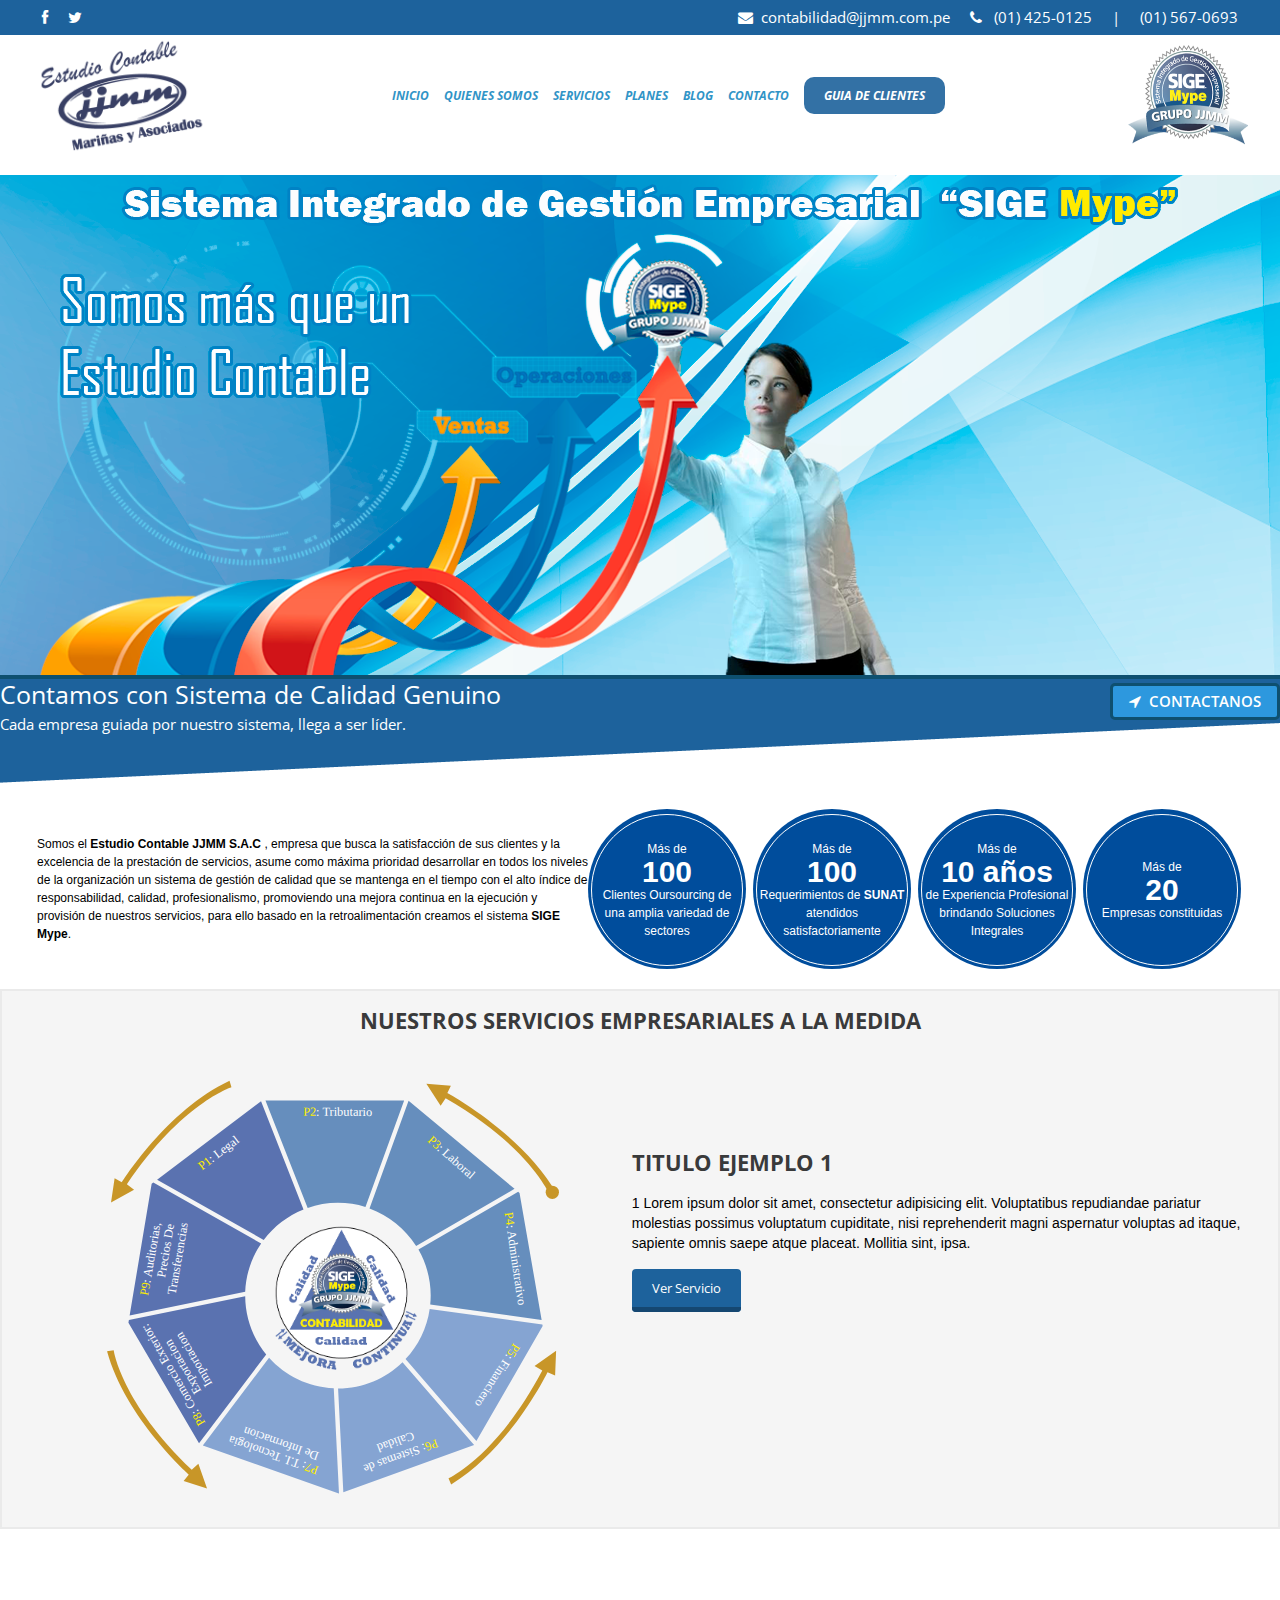
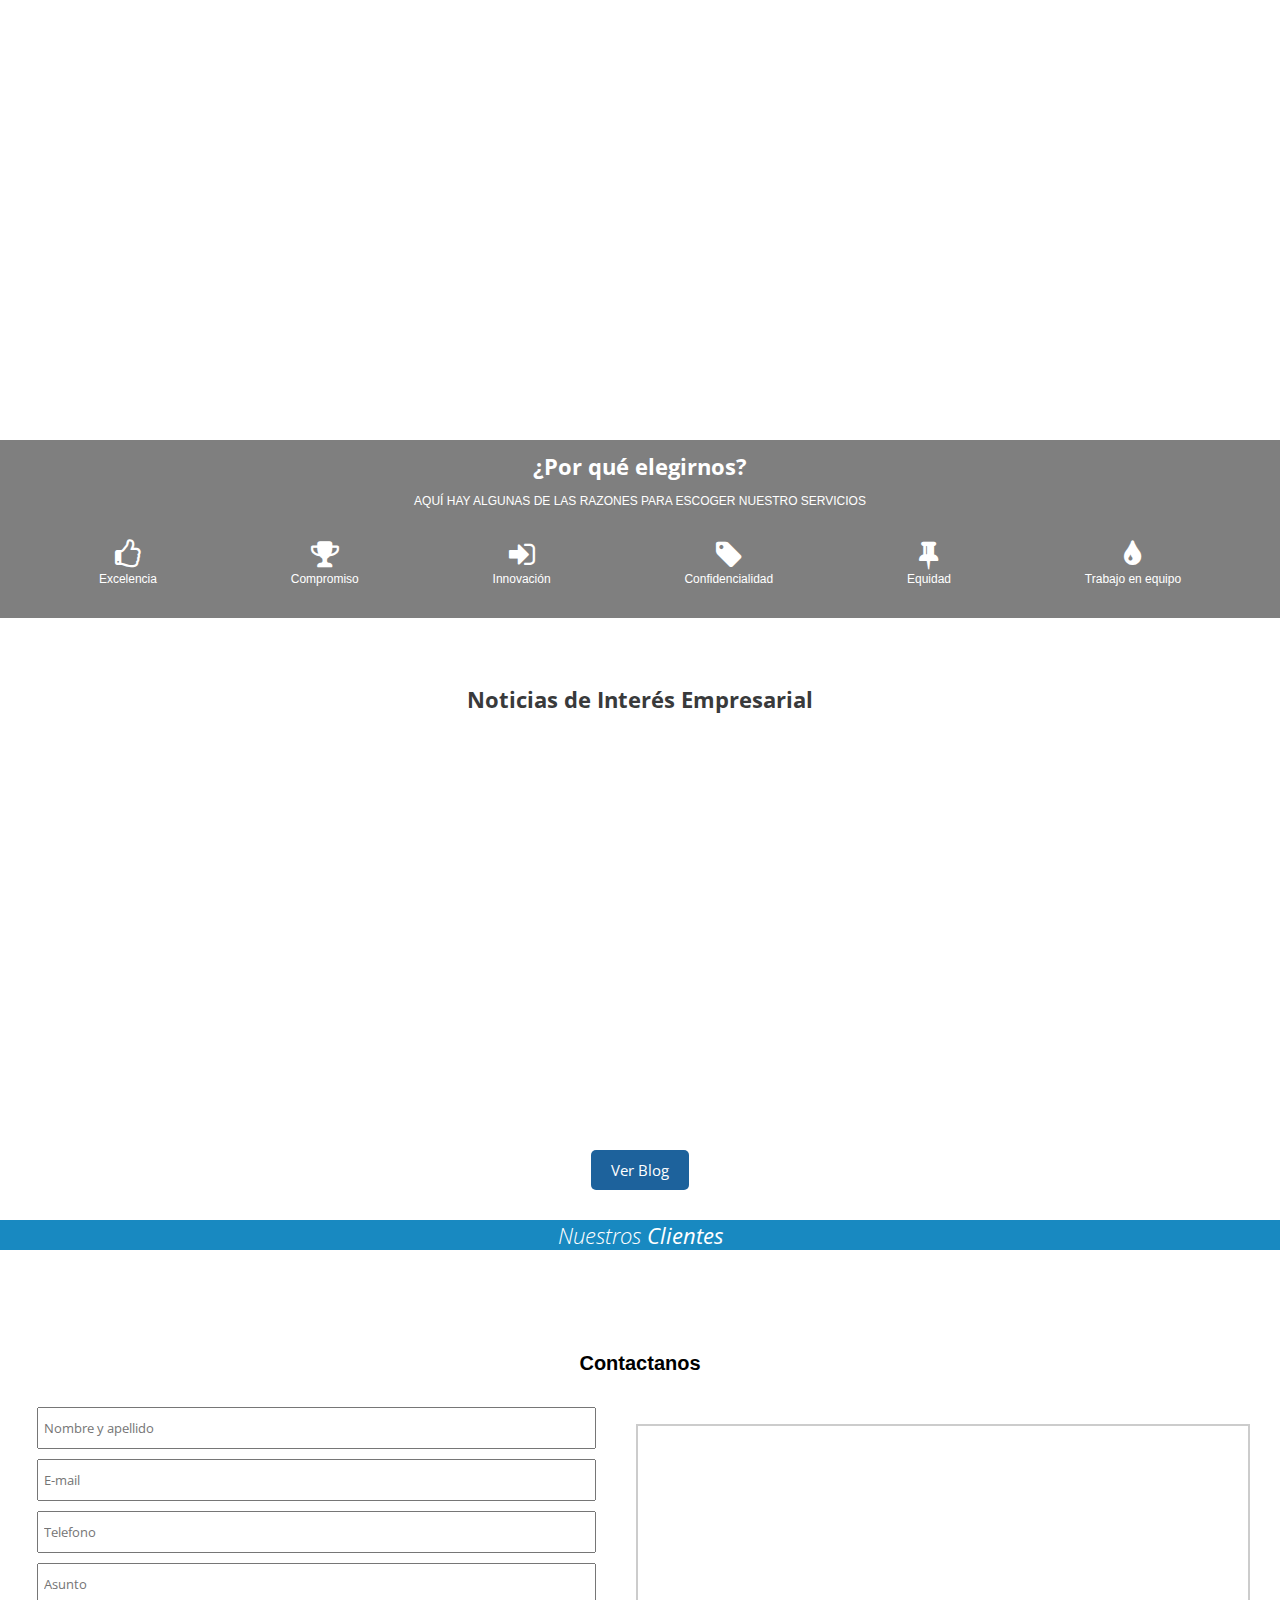
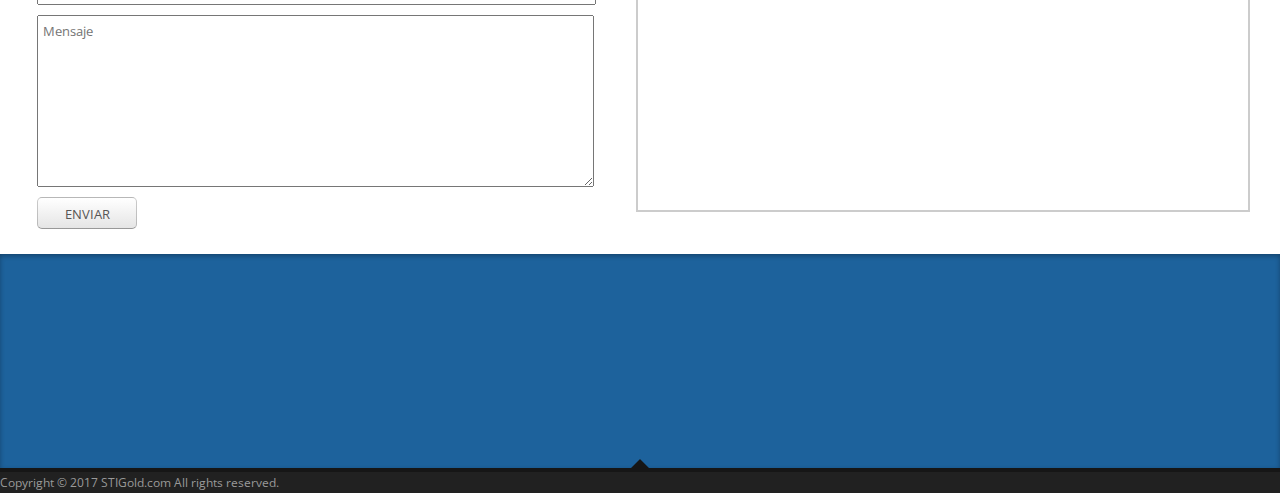
==== index.html @ 1eeeb916 "first commmisds" ====
<!doctype html>
<!--[if IE 7 ]>    <html lang="en-gb" class="isie ie7 oldie no-js"> <![endif]-->
<!--[if IE 8 ]>    <html lang="en-gb" class="isie ie8 oldie no-js"> <![endif]-->
<!--[if IE 9 ]>    <html lang="en-gb" class="isie ie9 no-js"> <![endif]-->
<!--[if (gt IE 9)|!(IE)]><!-->
<html lang="en-gb" class="no-js">
<!--<![endif]-->

<head>
    <title>JJMM | Estudio Contable | Especialistas en gestion empresarial</title>

    <meta charset="utf-8">
    <meta name="keywords" content="" />
    <meta name="description" content="" />

    <!-- Favicon -->
    <link rel="shortcut icon" href="images/favicon.png">

    <!-- this styles only adds some repairs on idevices  -->
    <meta name="viewport" content="width=device-width, initial-scale=1, maximum-scale=1">

    <!-- Google fonts - witch you want to use - (rest you can just remove) -->
    <link rel='stylesheet' href='http://fonts.googleapis.com/css?family=Open+Sans:400,800,700italic,700,600italic,600,400italic,300italic,300|Roboto:100,300,400,500,700&amp;subset=latin,latin-ext' type='text/css' />

    <!--[if lt IE 9]>
		<script src="http://html5shim.googlecode.com/svn/trunk/html5.js"></script>
	<![endif]-->


    <!-- ######### CSS STYLES ######### -->

    <link rel="stylesheet" href="css/reset.css" type="text/css" />
    <link rel="stylesheet" href="css/style.css" type="text/css" />

    <link rel="stylesheet" href="css/font-awesome/css/font-awesome.min.css">

    <!-- responsive devices styles -->
    <link rel="stylesheet" media="screen" href="css/responsive-leyouts.css" type="text/css" />


    <!-- style switcher -->
    <link rel="stylesheet" media="screen" href="js/style-switcher/color-switcher.css" />
    <!-- REVOLUTION SLIDER -->
    <link rel="stylesheet" type="text/css" href="js/revolutionslider/css/fullwidth.css" media="screen" />
    <link rel="stylesheet" type="text/css" href="js/revolutionslider/rs-plugin/css/settings.css" media="screen" />

    <!-- jquery jcarousel -->
    <link rel="stylesheet" type="text/css" href="js/jcarousel/skin.css" />
    <link rel="stylesheet" type="text/css" href="js/jcarousel/skin2.css" />

    <!-- faqs -->
    <link rel="stylesheet" href="js/accordion/accordion.css" type="text/css" media="all">

    <!-- tabs css -->
    <link rel="stylesheet" type="text/css" href="js/tabs/tabs.css" />

    <!-- testimonials -->
    <link rel="stylesheet" href="js/testimonials/fadeeffect.css" type="text/css" media="all">
    <!--LENIN ESTILOS-->
    <link rel="stylesheet" href="css/animate.css">
    <link rel="stylesheet" href="css/estilos_lenin.css">
    <link rel="stylesheet" href="css/owl.carousel.min.css">
    <link rel="stylesheet" href="css/owl.theme.default.min.css">
    <script src="https://code.jquery.com/jquery-1.11.3.min.js"></script>
    <script src="css/owl.carousel.min.js"></script>


    <!--END LENIN STYLES-->
</head>

<body id="body">
    <div class="site_wrapper">


        <!-- HEADER -->
        <header>
            <!-- Top header bar -->
            <!-- <div id="topHeader">

                <div class="wrapper">

                    <div class="top_contact_info">

                        <div class="container">
                            <ul class="tci_list_ico">
                                <li><a href="https://www.facebook.com/Grupo-Contable-JJMM-1375492852750200/"><i class="fa fa-facebook"></i></a></li>
                                <li><a href="#"><i class="fa fa-twitter"></i></a></li>
                            </ul>
                            <ul class="tci_list">
                                <li class="empty"><a href="mailto:contabilidad@jjmm.com.pe"><i class="fa fa-envelope"></i>&nbsp; contabilidad@jjmm.com.pe</a></li>
                                <li class="empty"><a><i class="fa fa-phone"></i> &nbsp; (01) 425-0125 &nbsp; &nbsp; | &nbsp; &nbsp; (01) 567-0693</a></li>
                            </ul>
                        </div>
                    </div>

                </div>
 
            </div>-->

            <div class="top entero wow fadeInDown" id="section1">
                <div class="medio">
                    <ul class="redes">
                        <li><a href="https://www.facebook.com/Grupo-Contable-JJMM-1375492852750200/"><i class="fa fa-facebook"></i></a></li>
                        <li><a href="#"><i class="fa fa-twitter"></i></a></li>
                    </ul>
                    <ul class="contacto">
                        <li class="empty"><a href="mailto:contabilidad@jjmm.com.pe"><i class="fa fa-envelope"></i>&nbsp; contabilidad@jjmm.com.pe</a></li>
                        <li class="empty"><a><i class="fa fa-phone"></i> &nbsp; (01) 425-0125 &nbsp; &nbsp; | &nbsp; &nbsp; (01) 567-0693</a></li>
                    </ul>
                </div>
            </div>
            <!-- Top header bar -->
            <div id="trueHeader " class="entero contenedor_top   " data-wow-delay=".4s">

                <div class="wrapper medio contenedor_menu">
                    <!--MENU LENIN-->
                    <a class="logo_contenedor" href="/">
                        <img class="logo" src="images/logo-lenin.png" alt="">
                    </a>
                    <span class="contenedor_medio" id="nav">
                        <ul class="menu">
                            <li><a href="#section1">INICIO</a></li>
                            <li><a href="#section2">QUIENES SOMOS</a></li>
                            <li><a href="#section3">SERVICIOS</a></li>
                            <li><a href="#section4">PLANES</a></li>
                            <li><a href="#section5">BLOG</a></li>
                            <li><a href="#section6">CONTACTO</a></li>
                            <li><a class="clientes" href="guia_clientes.html">GUIA DE  CLIENTES</a></li>
                        </ul>
                       
                    </span>
                    <img class="sello" src="images/logo-grupo-lenin.png" alt="">
                    <img id="btn-menu" class="icono_menu" src="images/logo-menu.png" alt="">
                </div>
            </div>
        </header>
        <!-- end header -->


        <div id="menu">
            <ul>
            </ul>
        </div>





        <!-- Slider
======================================= -->
        <div class="container_full wow bounceIn" data-wow-delay=".6s">

            <div class="fullwidthbanner-container">

                <div class="fullwidthbanner">

                    <ul>
                        <!-- SLIDE 1 -->

                        <li data-transition="slideleft" data-slotamount="9" data-thumb="http://placehold.it/1920x500">

                            <img src="images/portada2.png" alt="" />

                            <div class="caption lfl" data-x="698" data-y="0" data-speed="1800" data-start="800" data-easing="easeOutExpo"><img src="images/sliders/revolution/transparent-graph.png" alt="" /></div>

                            <div class="caption randomrotate" data-x="725" data-y="0" data-speed="2500" data-start="1600" data-easing="easeOutExpo"><img src="images/grafico-3.png" alt="Image 4"></div>




                            <div class="caption lft big_white" data-x="0" data-y="62" data-speed="900" data-start="1000" data-easing="easeOutExpo"> </div>

                            <div class="caption lft big_orange" data-x="4" data-y="140" data-speed="900" data-start="1700" data-easing="easeOutExpo"> </div>




                        </li>

                        <!-- SLIDE 2 -->

                        <li data-transition="fade" data-slotamount="9">

                            <img src="images/fondoweb/portada1.png" alt="" />

                            <div class="caption randomrotate" data-x="290" data-y="180" data-speed="900" data-start="50" data-easing="easeOutExpo"><img src="images/fondoweb/sige.png" alt="Image 4"></div>


                            <!--<div> 
                        <div STYLE="position:absolute; top:160px; left:240px; visibility:visible z-index:1"> 
                            <img height="154" src="images/fondoweb/sello.png" width="172"> 
                    </div> 
                        </div>-->

                            <div class="caption lfr" data-x="500" data-y="60" data-speed="500" data-start="1000" data-easing="easeOutExpo"><img src="images/fondoweb/1.png" alt="" /></div>
                            <div class="caption lfr" data-x="500" data-y="150" data-speed="1000" data-start="1500" data-easing="easeOutExpo"><img src="images/fondoweb/2.png" alt="" /></div>
                            <div class="caption lfr" data-x="500" data-y="250" data-speed="1500" data-start="2000" data-easing="easeOutExpo"><img src="images/fondoweb/3.png" alt="" /></div>
                            <div class="caption lfr" data-x="500" data-y="350" data-speed="2000" data-start="2500" data-easing="easeOutExpo"><img src="images/fondoweb/4.png" alt="" /></div>

                        </li>

                        <!-- SLIDE 3 -->
                        <li data-transition="papercut" data-slotamount="9" data-thumb="http://placehold.it/1920x500">

                            <img src="images/portada3.png" alt="" />

                            <!-- <div class="caption lfl" data-x="698" data-y="0" data-speed="1800" data-start="800" data-easing="easeOutExpo"><img src="images/sliders/revolution/transparent-graph.png" alt="" /></div>
                    
                    <div class="caption lfr" data-x="670" data-y="0" data-speed="900" data-start="900" data-easing="easeOutExpo"><img src="http://placehold.it/550x500" alt="" /></div>
                    
                    <div class="caption lft big_white"  data-x="0" data-y="62" data-speed="900" data-start="1000" data-easing="easeOutExpo">Dedicated servers</div>
                    
                    <div class="caption lft big_orange"  data-x="4" data-y="140" data-speed="900" data-start="1700" data-easing="easeOutExpo">Simply dummy text for printing typesetting</div>
                    
                    <div class="caption lfb small_text"  data-x="0" data-y="195" data-speed="900" data-start="2100" data-easing="easeOutExpo"><i class="fa fa-check fa-lg"></i> Unlimited Bandwidth with Massive Storage</div>
                    
                    <div class="caption lfb small_text"  data-x="0" data-y="230" data-speed="900" data-start="2200" data-easing="easeOutExpo"><i class="fa fa-check fa-lg"></i> Unlimited Databases and Email Addresses</div>
                    
                    <div class="caption lfb small_text"  data-x="0" data-y="270" data-speed="900" data-start="2300" data-easing="easeOutExpo"><i class="fa fa-check fa-lg"></i> 99.99% Uptime Guarantee &amp; 24/7 Live Support</div>
                      
                    <div class="caption lfb small_text"  data-x="0" data-y="310" data-speed="900" data-start="2400" data-easing="easeOutExpo"><i class="fa fa-check fa-lg"></i> Apps Including WordPress, Drupal and Joomla</div>
                    
                    <div class="caption lfb small_text"  data-x="0" data-y="350" data-speed="900" data-start="2500" data-easing="easeOutExpo"><i class="fa fa-check fa-lg"></i> Easy to use Website Builder &amp; one-click Setup</div> 
                    
                    <div class="caption sfb" data-x="0" data-y="400" data-speed="900" data-start="3400" data-easing="easeOutExpo"><a href="#" class="slider_button1"><i class="fa fa-arrow-right"></i> view details</a></div>
                    
                    <div class="caption sfb" data-x="167" data-y="400" data-speed="900" data-start="4000" data-easing="easeOutExpo"><a href="#" class="slider_button2"><i class="fa fa-hand-o-right"></i> sign up now!</a></div>
                    
                    <div class="caption sfb" data-x="450" data-y="220" data-speed="900" data-start="3800" data-easing="easeOutExpo">
                        <div class="round1">get free<br /><i>Domain</i> with<br />Annual<br />Plan</div>
                    </div>
                    
                    <div class="caption sfb" data-x="505" data-y="285" data-speed="900" data-start="4000" data-easing="easeOutExpo">
                        <div class="price">from only<br /><i>$180</i><br />/m</div>
                    </div>
                   
                   <div class="caption lfb" data-x="650" data-y="280" data-speed="900" data-start="3000" data-easing="easeOutExpo"><img src="images/sliders/revolution/arrow.png" alt="" /></div>-->

                        </li>


                        <!-- SLIDE 4 -->
                        <li data-transition="slidedown" data-slotamount="9" data-thumb="http://placehold.it/1920x500">

                            <img src="images/portada4.png" alt="" />

                            <!-- <div class="caption lfl" data-x="698" data-y="0" data-speed="1800" data-start="800" data-easing="easeOutExpo"><img src="images/sliders/revolution/transparent-graph.png" alt="" /></div>
                    
                    <div class="caption lfr" data-x="670" data-y="0" data-speed="900" data-start="900" data-easing="easeOutExpo"><img src="http://placehold.it/550x500" alt="" /></div>
                    
                    <div class="caption lft big_white"  data-x="0" data-y="62" data-speed="900" data-start="1000" data-easing="easeOutExpo">Cloud computing</div>
                    
                    <div class="caption lft big_orange"  data-x="4" data-y="140" data-speed="900" data-start="1700" data-easing="easeOutExpo">Simply dummy text for printing typesetting</div>
                    
                    <div class="caption lfb small_text"  data-x="0" data-y="195" data-speed="900" data-start="2100" data-easing="easeOutExpo"><i class="fa fa-check fa-lg"></i> Unlimited Bandwidth with Massive Storage</div>
                    
                    <div class="caption lfb small_text"  data-x="0" data-y="230" data-speed="900" data-start="2200" data-easing="easeOutExpo"><i class="fa fa-check fa-lg"></i> Unlimited Databases and Email Addresses</div>
                    
                    <div class="caption lfb small_text"  data-x="0" data-y="270" data-speed="900" data-start="2300" data-easing="easeOutExpo"><i class="fa fa-check fa-lg"></i> 99.99% Uptime Guarantee &amp; 24/7 Live Support</div>
                      
                    <div class="caption lfb small_text"  data-x="0" data-y="310" data-speed="900" data-start="2400" data-easing="easeOutExpo"><i class="fa fa-check fa-lg"></i> Apps Including WordPress, Drupal and Joomla</div>
                    
                    <div class="caption lfb small_text"  data-x="0" data-y="350" data-speed="900" data-start="2500" data-easing="easeOutExpo"><i class="fa fa-check fa-lg"></i> Easy to use Website Builder &amp; one-click Setup</div> 
                    
                    <div class="caption sfb" data-x="0" data-y="400" data-speed="900" data-start="3400" data-easing="easeOutExpo"><a href="#" class="slider_button1"><i class="fa fa-arrow-right"></i> view details</a></div>
                    
                    <div class="caption sfb" data-x="167" data-y="400" data-speed="900" data-start="4000" data-easing="easeOutExpo"><a href="#" class="slider_button2"><i class="fa fa-hand-o-right"></i> sign up now!</a></div>
                    
                    <div class="caption sfb" data-x="450" data-y="220" data-speed="900" data-start="3800" data-easing="easeOutExpo">
                        <div class="round1">get free<br /><i>Domain</i> with<br />Annual<br />Plan</div>
                    </div>
                    
                    <div class="caption sfb" data-x="505" data-y="285" data-speed="900" data-start="4000" data-easing="easeOutExpo">
                        <div class="price">from only<br /><i>$270</i><br />/m</div>
                    </div>
                   
                   <div class="caption lfb" data-x="650" data-y="280" data-speed="900" data-start="3000" data-easing="easeOutExpo"><img src="images/sliders/revolution/arrow.png" alt="" /></div>-->

                        </li>


                    </ul>

                </div>

            </div>

        </div>
        <!-- end slider -->

        <div class="clearfix"></div>

        <div class="joosa punch_text01 wow fadeInLeft" id="section2">
            <div class="container">

                <b>Contamos con Sistema de Calidad Genuino
        <em>Cada empresa guiada por nuestro sistema, llega a ser líder.</em></b>

                <a href="#section6" class="pur_link boton_eliminar"><i class="fa fa-location-arrow"></i>&nbsp; Contactanos</a>

            </div>
        </div>
        <!-- end punch text section -->

        <div class="carve_graph_02"></div>

        <div class="clearfix mar_top3"></div>


        <div class="circulares entero">
            <div class="medio">
                <p class="info_empresa wow fadeInRight" data-wow-delay="1s">Somos el <strong>Estudio Contable JJMM S.A.C </strong> , empresa que busca la satisfacción de sus clientes y la excelencia de la prestación de servicios, asume como máxima prioridad desarrollar en todos los niveles de la organización un sistema de gestión de calidad que se mantenga en el tiempo con el alto índice de responsabilidad, calidad, profesionalismo, promoviendo una mejora continua en la ejecución y provisión de nuestros servicios, para ello basado en la retroalimentación creamos el sistema <strong>SIGE Mype</strong>.</p>
                <span class="contenedor_circulos">
                    <span class="cicle1 circle wow fadeInUp"  data-wow-delay=".2s">
                        <span class="info_circle">
                            <p>Más de</p>
                        <p class="negrita">100</p>
                        <p> Clientes Oursourcing de una amplia variedad de sectores</p>
                        </span>
                </span>
                <span class="cicle2 circle wow fadeInUp" data-wow-delay=".4s">
                       <span class="info_circle">
                            <p>Más de</p>
                            <p class="negrita">100</p>
                            <p> Requerimientos de <strong>SUNAT</strong> atendidos satisfactoriamente</p>
                        </span>
                </span>
                <span class="cicle3 circle wow fadeInUp" data-wow-delay=".6s">
                       <span class="info_circle">
                            <p>Más de</p>
                            <p class="negrita">10 años</p>
                            <p> de Experiencia Profesional brindando Soluciones Integrales</p>
                        </span>
                </span>
                <span class="cicle4 circle wow fadeInUp" data-wow-delay=".8s">
                       <span class="info_circle">
                        <p>Más de</p>
                        <p class="negrita">20</p>
                        <p>Empresas constituidas</p>
                        </span>
                </span>
                </span>
               
            </div>
        </div>

        <div class="clearfix mar_top1"></div>

        <!--START SERVICIOS LENIN-->
        <div class="servicios entero" id="section3">
            <div class="medio">
                <h3 class="titulo">NUESTROS SERVICIOS EMPRESARIALES A LA MEDIDA</h3>
                <div class="servicios_contenedor">
                    <?xml version="1.0" encoding="utf-8"?>                    
                    <svg version="1.1" id="Capa_1" xmlns="http://www.w3.org/2000/svg" xmlns:xlink="http://www.w3.org/1999/xlink" x="0px" y="0px" viewBox="0 0 500 497" style="enable-background:new 0 0 500 497;" xml:space="preserve">
    <path class="st0 pedazo" d="M219.2,171.9L173.1,54.4L60.3,139.7L176,205C187,190.4,201.9,178.8,219.2,171.9z"/>
    <path class="st2 pedazo" d="M256.5,164.8c10.4,0,20.5,1.6,29.9,4.5l42-115.7H177.9l45.8,116.7C233.9,166.7,245,164.8,256.5,164.8z"/>
    <path class="st2 pedazo " d="M448.2,149.6l-115-95.5l-42.4,116.7c21,7.6,38.8,22.1,50.6,40.7L448.2,149.6z"/>
    <path class="st2 pedazo" d="M477.6,291.9l-24-137.9l-1.5-1.2l-108.2,62.7c8.4,14.7,13.3,31.8,13.3,49.9c0,3.3-0.2,6.6-0.5,9.8L477.6,291.9z"/> 
    <path class="st3 pedazo " d="M356.1,279.9c-3,20.9-12.4,39.7-26.2,54.4l76.9,89l71.9-124.8l-0.3-1.7L356.1,279.9z"/>
    <path class="st3 pedazo pieza9 " d="M404.3,427.6l-77.7-89.9c-18.1,17.6-42.7,28.4-69.9,28.5l5.7,112.5L404.3,427.6z"/>
    <path class="st3 pedazo " id="peda_prueba" d="M252,366c-27.8-1.2-52.7-13.7-70.2-33.1l-71.9,95.1l147.6,52.3l0.2-0.1L252,366z"/>
    <path class="st0 pedazo" d="M178.7,329.3c-14.1-17.2-22.6-39.1-22.8-63.1L29.7,292l-0.5,2.9l76.6,130.8L178.7,329.3z"/>
    <path class="st0 pedazo pieza9 " d="M155.9,261.3c0.8-19.4,7-37.4,17.3-52.5L56.2,142.8l-1.8,1.3L30.5,287L155.9,261.3z"/>

<text transform="matrix(0.7519 0.6593 -0.6593 0.7519 353.061 97.9921)"><tspan x="0" y="0" class="st14 st16 st17">P3</tspan><tspan x="14" y="0" class="st12 st16 st17">: Laboral</tspan></text>
<text transform="matrix(0.1458 0.9893 -0.9893 0.1458 437.1884 175.4316)"><tspan x="0" y="0" class="st14 st16 st17">P4</tspan><tspan x="14" y="0" class="st12 st16 st17">: Administrativo</tspan></text>
<text transform="matrix(-0.5393 0.8421 -0.8421 -0.5393 447.1813 316.5712)"><tspan x="0" y="0" class="st14 st16 st18">P5</tspan><tspan x="14" y="0" class="st12 st16 st18">: Financiero</tspan></text>
<g>
	<text transform="matrix(-0.9406 0.3394 -0.3394 -0.9406 363.2977 421.0054)"><tspan x="0" y="0" class="st14 st16 st17">P6</tspan><tspan x="14" y="0" class="st12 st16 st17">: Sistemas de</tspan></text>
</g>
<g>
	<text transform="matrix(-0.9406 0.3394 -0.3394 -0.9406 337.3629 413.0054)" class="st12 st16 st17">Calidad</text>
</g>
<text transform="matrix(-0.9436 -0.3312 0.3312 -0.9436 235.9442 451.2922)"><tspan x="0" y="0" class="st14 st16 st17">P7</tspan><tspan x="14" y="0" class="st12 st16 st17">: T.I. Tecnologia</tspan></text>
<text transform="matrix(-0.9436 -0.3312 0.3312 -0.9436 236.6249 435.9589)" class="st12 st16 st17">De Informacion </text>
<text transform="matrix(1 2.360000e-03 -2.360000e-03 1 218.829 70.2689)"><tspan x="0" y="0" class="st14 st16 st19">P2</tspan><tspan x="14" y="0" class="st12 st16 st19">: Tributario</tspan></text>
<text transform="matrix(0.7957 -0.6058 0.6058 0.7957 109.0176 129.8033)"><tspan x="0" y="0" class="st14 st16 st18">P1</tspan><tspan x="14" y="0" class="st12 st16 st18">: Legal</tspan></text>
<text transform="matrix(-0.5037 -0.8639 0.8639 -0.5037 112.9436 403.3852)"><tspan x="0" y="0" class="st14 st16 st17">P8</tspan><tspan x="14" y="0" class="st12 st16 st17">: Comercio Exterior: </tspan></text>
<text transform="matrix(-0.5037 -0.8639 0.8639 -0.5037 108.4275 369.0824)" class="st12 st16 st17">Exportacion </text>
<text transform="matrix(-0.5037 -0.8639 0.8639 -0.5037 120.4275 361.0823)" class="st12 st16 st17">Importacion </text>
<text transform="matrix(0.1701 -0.9854 0.9854 0.1701 50.5287 265.9597)"><tspan x="0" y="0" class="st14 st16 st17">P9</tspan><tspan x="14" y="0" class="st12 st16 st17">: Auditorias,  </tspan></text>
<text transform="matrix(0.1701 -0.9854 0.9854 0.1701 80.3798 264.6422)" class="st12 st16 st17">Transferencias  </text>
<text transform="matrix(0.1701 -0.9854 0.9854 0.1701 68.8798 246.2263)" class="st12 st16 st17">Precios De  </text>
<g>
	<path class="st15" d="M141,39.3c0,0-54.3,17.5-113.5,105.4l7.8,6l-25,13.8l3.9-26.4l7.8,4.4c0,0,48.7-78.2,116.9-110.2L141,39.3z"
		/>
	<path class="st15" d="M13.2,324.8c0,0,8.1,56.5,84.7,129.7l7.2-6.7l9.4,27l-25.4-8.3l5.7-6.9c0,0-68.9-61.2-88.8-133.8L13.2,324.8z
		"/>
	<path class="st15" d="M376.5,463.6c0,0,52.2-23.2,101.8-116.8l-8.4-5.1l23.4-16.3l-1.1,26.7l-8.2-3.6c0,0-40.2,82.9-104.6,121.9
		L376.5,463.6z"/>
	<g>
		<path class="st15" d="M486.7,156.9c0,0-21.4-52.9-113.3-105.6l-5.4,8.2l-15.5-23.9l26.6,2l-3.8,8.1c0,0,82.5,44.6,119.2,110.3
			L486.7,156.9z"/>
		<circle class="st15" cx="489.2" cy="153.3" r="7.2"/>
	</g>
</g>  

</svg>
                    <img class="circulo_triangulo" src="images/circulo_triangulo.png" alt="">

                    <div class="texto_servicio">
                        <div class="texto mostrar">
                            <h3>TITULO EJEMPLO 1</h3>
                            <p>1 Lorem ipsum dolor sit amet, consectetur adipisicing elit. Voluptatibus repudiandae pariatur molestias possimus voluptatum cupiditate, nisi reprehenderit magni aspernatur voluptas ad itaque, sapiente omnis saepe atque placeat. Mollitia sint, ipsa.</p>
                            <a class="pru"  href="servicios.html">Ver Servicio</a>
                        </div>
                        <div class="texto">
                            <h3>TITULO EJEMPLO 2</h3>
                            <p>2 Lorem ipsum dolor sit amet, consectetur adipisicing elit. Recusandae nam, reiciendis. Rem quasi, necessitatibus ab dolorem vitae tempore aspernatur libero. Eum ullam qui illo! Dolore quia modi odit, quo repellat.</p>
                            <a class="pru"  href="servicios.html">Ver Servicio</a>
                        </div>
                        <div class="texto">
                            <h3>TITULO EJEMPLO 3</h3>
                            <p>3 lorem</p>
                            <a class="pru"  href="servicios.html">Ver Servicio</a>
                        </div>
                        <div class="texto">
                            <h3>TITULO EJEMPLO 4</h3>
                            <p>2 Lorem ipsum dolor sit amet, consectetur adipisicing elit. Recusandae nam, reiciendis. Rem quasi, necessitatibus ab dolorem vitae tempore aspernatur libero. Eum ullam qui illo! Dolore quia modi odit, quo repellat. Lorem ipsum dolor sit amet, consectetur adipisicing elit. Recusandae nam, reiciendis. Rem quasi, necessitatibus ab dolorem vitae tempore aspernatur libero. Eum ullam qui illo! Dolore quia modi odit, quo repellat. Lorem ipsum dolor sit amet, consectetur a</p>
                            <a class="pru"  href="servicios.html">Ver Servicio</a>
                        </div>
                        <div class="texto">
                            <h3>TITULO EJEMPLO 5</h3>
                            <p>2 Lorem ipsum dolor sit amet, consectetur adipisicing elit. Recusandae nam, reiciendis. Rem quasi, necessitatibus ab dolorem vitae tempore aspernatur libero. Eum ullam qui illo! Dolore quia modi odit, quo repellat.</p>
                            <a class="pru"  href="servicios.html">Ver Servicio</a>
                        </div>
                        <div class="texto">
                            <h3>TITULO EJEMPLO 6</h3>
                            <p>2 Lorem ipsum dolor sit amet, consectetur adipisicing elit. Recusandae nam, reiciendis. Rem quasi, necessitatibus ab dolorem vitae tempore aspernatur libero. Eum ullam qui illo! Dolore quia modi odit, quo repellat.</p>
                            <a class="pru"  href="servicios.html">Ver Servicio</a>
                        </div>
                        <div class="texto">
                            <h3>TITULO EJEMPLO 7</h3>
                            <p>2 Lorem ipsum dolor sit amet, consectetur adipisicing elit. Recusandae nam, reiciendis. Rem quasi, necessitatibus ab dolorem vitae tempore aspernatur libero. Eum ullam qui illo! Dolore quia modi odit, quo repellat.</p>
                            <a class="pru" href="servicios.html">Ver Servicio</a>
                        </div>
                        <div class="texto">
                            <h3>TITULO EJEMPLO 8</h3>
                            <p>2 Lorem ipsum dolor sit amet, consectetur adipisicing elit. Recusandae nam, reiciendis. Rem quasi, necessitatibus ab dolorem vitae tempore aspernatur libero. Eum ullam qui illo! Dolore quia modi odit, quo repellat.</p>
                            <a class="pru"  href="servicios.html">Ver Servicio</a>
                        </div>
                        <div class="texto">
                            <h3>TITULO EJEMPLO 9</h3>
                            <p>2 Lorem ipsum dolor sit amet, consectetur adipisicing elit. Recusandae nam, reiciendis. Rem quasi, necessitatibus ab dolorem vitae tempore aspernatur libero. Eum ullam qui illo! Dolore quia modi odit, quo repellat.</p>
                            <a class="pru"  href="servicios.html">Ver Servicio</a>
                        </div>
                    </div>
                </div>
            </div>
        </div>
        <!--END SERVICIOS LENIN-->
        <div class="clearfix"></div>
        <div class="mar_top5"></div>

        <div class="precios entero" id="section4">
            <div class="medio">
                <h3 class="titulo wow fadeInUp">Nuestros planes</h3>
                <div class="precios_contenedor">
                    <div class="columna1 columna_tabla wow fadeInUp" data-wow-delay=".2s">
                        <span>-- <strong>---</strong></span>
                        <span> Proceso de documentos</span>
                        <span> Automatización de documentos</span>
                        <span> Asesoría contable virtual</span>
                        <span> Asesoría contable en la oficina del cliente</span>
                        <span> Declaración mensual de PDT PLAME</span>
                        <span> Declaración mensual de IGV RENTA</span>
                        <span> Elaboración y presentación de libros contables compras, ventas y diario simplificado</span>
                    </div>
                    <div class="columna2 columna_tabla wow fadeInUp" data-wow-delay=".4s">
                        <span>PLAN 1 <strong>S/500</strong></span>
                        <span><img src="images/check.png" alt=""></span>
                        <span><img src="images/check.png" alt=""></span>
                        <span><img src="images/check.png" alt=""></span>
                        <span><img src="images/check.png" alt=""></span>
                        <span><img src="images/check.png" alt=""></span>
                        <span><img src="images/check.png" alt=""></span>
                        <span class="penultimo_simbolo"><img src="images/check.png" alt=""></span>
                        <span><a href="">Solicitar</a></span>
                    </div>
                    <div class="columna3 columna_tabla wow fadeInUp" data-wow-delay=".6s">
                        <span>PLAN 2 <strong>S/1000</strong></span>
                        <span><img src="images/equis.png" alt=""></span>
                        <span><img src="images/equis.png" alt=""></span>
                        <span><img src="images/equis.png" alt=""></span>
                        <span><img src="images/equis.png" alt=""></span>
                        <span><img src="images/equis.png" alt=""></span>
                        <span><img src="images/equis.png" alt=""></span>
                        <span class="penultimo_simbolo"><img src="images/equis.png" alt=""></span>
                        <span><a href="">Solicitar</a></span>
                    </div>
                    <div class="columna4 columna_tabla wow fadeInUp" data-wow-delay=".8s">
                        <span>PLAN 3 <strong>S/1500</strong></span>
                        <span><img src="images/check.png" alt=""></span>
                        <span><img src="images/check.png" alt=""></span>
                        <span><img src="images/check.png" alt=""></span>
                        <span><img src="images/check.png" alt=""></span>
                        <span><img src="images/check.png" alt=""></span>
                        <span><img src="images/check.png" alt=""></span>
                        <span class="penultimo_simbolo"><img src="images/check.png" alt=""></span>
                        <span><a href="">Solicitar</a></span>
                    </div>
                    <div class="columna5 columna_tabla wow fadeInUp" data-wow-delay="1s">
                        <span>PLAN BUSINESS</span>
                        <span><img src="images/equis.png" alt=""></span>
                        <span><img src="images/equis.png" alt=""></span>
                        <span><img src="images/equis.png" alt=""></span>
                        <span><img src="images/equis.png" alt=""></span>
                        <span><img src="images/equis.png" alt=""></span>
                        <span><img src="images/equis.png" alt=""></span>
                        <span class="penultimo_simbolo"><img src="images/equis.png" alt=""></span>
                        <span><a href="">Solicitar</a></span>
                    </div>
                </div>
            </div>
        </div>

        <div class="clearfix"></div>

        <div class="elegirnos entero">
            <div class="medio">
                <h3 class="titulo">¿Por qué <strong>elegirnos?</strong></h3>
                <p>AQUÍ HAY ALGUNAS DE LAS RAZONES PARA ESCOGER NUESTRO SERVICIOS</p>
                <div class="grupo">
                    <span>
                    <i class="fa fa-thumbs-o-up"></i>
                    <p class="sub">Excelencia</p>
                </span>
                    <span>
                    <i class="fa fa-trophy"></i>
                    <p class="sub">Compromiso</p>
                </span>
                    <span>
                    <i class="fa fa-sign-in"></i>
                    <p class="sub">Innovación</p>
                </span>
                    <span>
                    <i class="fa fa-tag"></i>
                    <p class="sub">Confidencialidad</p>
                </span>
                    <span>
                    <i class="fa fa-thumb-tack"></i>
                    <p class="sub">Equidad</p>
                </span>
                    <span>
                    <i class="fa fa-tint"></i>
                    <p class="sub">Trabajo en equipo</p>
                </span>
                </div>
            </div>
        </div>

        <!--START BLOG LENIN-->
        <div class="blog entero" id="section5">
            <div class="medio">
                <h3 class="titulo"> Noticias de Interés Empresarial </h3>
                <div class="blog_container">
                    <a href="#" class="blog_item wow bounceIn" data-wow-delay=".0s">
                           <img src="images/servicios/auditoria.jpg" alt="">
                           <div class="blog_info">
                              <h2>Sube el igv al 35%</h2>
                               <span class="escrito">
                                   <i class="fa fa-user"></i>
                                   <p>Lenin Gonzales</p>
                               </span>
                                <span class="fecha">
                                   <i class="fa fa-calendar"></i>
                                   <p>03/03/2018</p>
                               </span>
                           </div>
                       </a>
                    <a href="#" class="blog_item wow bounceIn" data-wow-delay=".2s">
                           <img src="images/servicios/administrativa.jpg" alt="">
                           <div class="blog_info">
                              <h2>Sube el igv al 35%</h2>
                               <span class="escrito">
                                   <i class="fa fa-user"></i>
                                   <p>Lenin Gonzales</p>
                               </span>
                                <span class="fecha">
                                   <i class="fa fa-calendar"></i>
                                   <p>03/03/2018</p>
                               </span>
                           </div>
                       </a>
                    <a href="#" class="blog_item wow bounceIn" data-wow-delay=".4s">
                           <img src="images/servicios/calidad.jpg" alt="">
                           <div class="blog_info">
                              <h2>Sube el igv al 35%</h2>
                               <span class="escrito">
                                   <i class="fa fa-user"></i>
                                   <p>Lenin Gonzales</p>
                               </span>
                                <span class="fecha">
                                   <i class="fa fa-calendar"></i>
                                   <p>03/03/2018</p>
                               </span>
                           </div>
                       </a>
                    <a href="#" class="blog_item wow bounceIn" data-wow-delay=".6s">
                           <img src="images/servicios/ventas.jpg" alt="">
                           <div class="blog_info">
                              <h2>Sube el igv al 35%</h2>
                               <span class="escrito">
                                   <i class="fa fa-user"></i>
                                   <p>Lenin Gonzales</p>
                               </span>
                                <span class="fecha">
                                   <i class="fa fa-calendar"></i>
                                   <p>03/03/2018</p>
                               </span>
                           </div>
                       </a>
                    <a href="#" class="blog_item wow bounceIn" data-wow-delay=".8s">
                           <img src="images/servicios/tributaria.jpg" alt="">
                           <div class="blog_info">
                              <h2>Sube el igv al 35%</h2>
                               <span class="escrito">
                                   <i class="fa fa-user"></i>
                                   <p>Lenin Gonzales</p>
                               </span>
                                <span class="fecha">
                                   <i class="fa fa-calendar"></i>
                                   <p>03/03/2018</p>
                               </span>
                           </div>
                       </a>
                </div>
                <a class="boton_blog" href="blog.html">Ver Blog</a>
            </div>
        </div>

        <!--END BLOG LENIN-->
        <!-- end features section 3 -->

        <div class="bottom_section">

            <div class="waves_graph2"></div>

            <div class="container">
                <div class="big_text2"><i>Nuestros</i> Clientes</div>
            </div>

            <div class="clearfix mar_top3"></div>

        </div>
        <!-- end bottom section -->


        <div class="clearfix"></div>

        <div class="clients wow fadeInUp">

            <div class="container">

                <ul id="mycarouselthree" class="jcarousel-skin-tango">

                    <li><img src="images/client-logo1.png" alt=""></li>

                    <li><img src="images/client-logo2.png" alt=""></li>

                    <li><img src="images/client-logo3.png" alt=""></li>

                    <li><img src="images/client-logo4.png" alt=""></li>

                    <li><img src="images/client-logo5.png" alt=""></li>

                    <li><img src="images/client-logo6.png" alt=""></li>

                    <li><img src="images/client-logo7.png" alt=""></li>

                    <li><img src="images/client-logo8.png" alt=""></li>

                    <li><img src="images/client-logo9.png" alt=""></li>

                    <li><img src="images/client-logo10.png" alt=""></li>
                    
                    <li><img src="images/client-logo11.png" alt=""></li>

                </ul>

            </div>

        </div>
        <!-- end client section-->
        <div class="formulario entero" id="section6">
            <div class="medio">
                <p class="titulo"> Contactanos</p>
                <form action="enviar.php">
                    <input type="text" placeholder="Nombre y apellido">
                    <input type="email" placeholder="E-mail">
                    <input type="number" placeholder="Telefono">
                    <input type="text" placeholder="Asunto">
                    <textarea name="" id="" placeholder="Mensaje"></textarea>
                    <button type="submit" value="Enviar">Enviar</button>
                </form>
                <div class="mapa">
                    <iframe src="https://www.google.com/maps/embed?pb=!1m18!1m12!1m3!1d15608.707509981834!2d-77.08950189118585!3d-12.03134101480463!2m3!1f0!2f0!3f0!3m2!1i1024!2i768!4f13.1!3m3!1m2!1s0x9105ceb0a5b6860b%3A0xb62bd9617941db!2sESTUDIO+CONTABLE+JJMM+SAC!5e0!3m2!1ses!2spe!4v1520698936292" width="600" height="450" frameborder="0" allowfullscreen></iframe>
                </div>
            </div>
        </div>

        <div class="clearfix"></div>

        <!--<div class="zona_cliente entero">
            <div class="medio">
                <h3 class="titulo">Zona Cliente</h3>
                <div class="zona_items">
                    <div class="contenido_zona">
                        <h4 class="aviso">Aviso : Cierre de Planilla</h4>
                    <h5>Inicia: El 20 de cada mes</h5>
                    <li>Reporte De Ingresos, Salidas Y Refrigerios</li>
                    <li>Cálculo De Horas Mensuales</li>
                    <li>Cálculo De Horas Extras</li>
                    <li>Descanso Médico Emitidos Por Essalud Y Privados</li>
                    <li>Permisos</li>
                    <li>Vacaciones</li>
                    <li>Descuentos</li>
                    <li>Alta De Nuevos Colaboradores, Alta De Derechohabientes</li>
                    <li>Afiliación A Entidades Privadas AFP - ONP</li>
                    <li>Pagos SCTR</li>
                    <li>Pagos EPS</li>
                    <li>Pagos Essalud Vida</li>
                    <li>Liquidación De Beneficios Sociales</li>
                    <li>Actualización De Pendientes Referente A Planillas</li>
                    <li>Cronograma De Vacaciones De Los Colaboradores</li>
                    <li>Cuentas De CTS, Si Fuese El Caso.</li>
                    <a href="mailto:recursoshumanos@jjmm.com.pe"></a>
                    </div>
                </div>

 
                 <div class="zona_items">
                    <div class="contenido_zona">
                        <h4 class="aviso">Aviso : Cierre de Planilla</h4>
                    <h5>Inicia: El 1ero hasta el 5to día Útil de cada mes.</h5>
                    <li>Comprobantes de compras / Comprobantes de ventas</li>
                    <li>Estado de cuentas bancarios / Liquidaciones de caja chica</li>
                    <li>Entregas a rendir / Recibos de pago / Contratos / Préstamos bancarios / Leasing.</li>
                    <li>A la recepción de la documentación se tomará 03 días hábiles, para una liquidación preliminar. Si hay alguna observación en la documentación recibida se informara con tiempo para que pueda subsanar a la declaración</li>
                    <h5>Documentos para Análisis :</h5>
                    <li>Reporte de Caja / Estados de CTA CTE (Cheques-depósitos-Transferencias) / Cuentas por cobrar /Cuentas por pagar /Seguros /trabajos en curso/ préstamos Bancarios (cronogramas de pago)/ Prestamos accionistas/rendiciones de cuentas / Inventario Mercadería/ pagos de AFP/Planilla (Descuentos, tardanzas, Vacaciones CTS /Etc.</li>
                    <a href="mailto:contabilidad@jjmm.com.pe"></a>
                    </div>
                </div>
                
                  <div class="zona_items pequeno_zona">
                    <div class="contenido_zona">
                        <h4 class="aviso">VENCIMIENTOS TRIBUTARIOS</h4>
                    <h5>A continuación conozca las principales obligaciones fiscales que sus empresa esta afecta</h5>
                    <h5>Declaraciones Mensuales - Inicia: El 1ero hasta el 5to día útil de cada mes</h5>
                    <li>PLAME - Inicio de las declaraciones mensuales los 01 de cada mes</li>
                    <li>Vencimientos de AFP - Inicio de las declaraciones mensuales los 03 de cada mes</li>
                    <li>Libros Electrónicos - Inicio de las declaraciones mensuales los 10 de cada mes</li>
                    <li>Deposito de Detracciones - Hasta el 5to día útil de cada mes.</li>
                    <li>OSCE</li>
                    <li>Conafovicer</li>
                    <h5>MENSUALES ANUALES</h5>
                    <li>DJ - Anual Inica el 24 de Marzo</li>
                    <li>DAOTA - Declararse en Abril</li>
                    <li>ITANA - Declararse en Abril</li>
                    <li>INEI</li>
                    <li>Sencico</li>
                    <li>Precios de transferencia</li>
                    <a href="mailto:contabilidad@jjmm.com.pe"></a>
                    </div>
                </div>
            </div>
        </div>
-->
        <div class="footer entero">

            <div class="container medio wow fadeInUp">
                <div class="footer_item first_child">
                    <h3>Sede San Martin de Porres</h3>
                    <ul class="list">
                        <li>Jr. Iquitos 593
                        </li>
                        <li>San Martin de Porres / Lima / Perú
                        </li>
                        <li>Telefono: (01) 567-0693 | (01) 480-0125
                        </li>
                        <li>Celular: 951 965 242 | 946 149 001
                        </li>
                        <li>E-mail: contabilidad@jjmm.com.pe
                        </li>
                    </ul>
                </div>
                <div class="footer_item secound_child">
                    <img src="images/logo-footer.png" alt="">
                </div>
                <div class="footer_item tercer_child">
                    <h3>Sede San Isidro</h3>
                    <ul class="list">
                        <li> Calle Gorriones 151
                        </li>
                        <li> San isidro / Lima / Perú
                        </li>
                        <li> Telefono: (01) 567-0693 | (01) 480-0125
                        </li>
                        <li> Celular: 951 965 242 | 946 149 001
                        </li>
                        <li> E-mail: contabilidad@jjmm.com.pe
                        </li>
                    </ul>

                </div>

            </div>

        </div>

        <div class="clearfix"></div>

        <div class="arrow_up"></div>

        <div class="copyright_info">

            <div class="container">

                <div class="one_half">

                    <b>Copyright © 2017 <a href="www.stigold.com">STIGold.com</a> All rights reserved.</b>

                </div>

                <div class="one_half last">


                </div>
            </div>
        </div>

        <div class="clearfix"></div>

        <!-- Footer
======================================= -->




    </div>


    <!-- ######### JS FILES ######### -->
    <script type="text/javascript" src="js/wow.min.js"></script>
    <script>
        new WOW().init();
        $('.owl-carousel').owlCarousel({
            loop: true,
            margin: 10,
            nav: true,
            responsive: {
                0: {
                    items: 1
                },
                600: {
                    items: 3
                },
                1000: {
                    items: 4
                }
            }
        })

    </script>

    <!-- get jQuery from the google apis -->
    <script type="text/javascript" src="js/universal/jquery.js"></script>

    <!-- style switcher -->
    <script src="js/style-switcher/jquery-1.js"></script>
    <script src="js/style-switcher/styleselector.js"></script>

    <!-- main menu -->
    <script type="text/javascript" src="js/mainmenu/ddsmoothmenu.js"></script>
    <script type="text/javascript" src="js/mainmenu/jquery-1.7.1.min.js"></script>
    <script type="text/javascript" src="js/mainmenu/selectnav.js"></script>

    <!-- jquery jcarousel -->
    <script type="text/javascript" src="js/jcarousel/jquery.jcarousel.min.js"></script>

    <!-- REVOLUTION SLIDER -->
    <script type="text/javascript" src="js/revolutionslider/rs-plugin/js/jquery.themepunch.revolution.min.js"></script>

    <script type="text/javascript" src="js/mainmenu/scripts.js"></script>

    <!-- tabs script -->
    <script type="text/javascript" src="js/tabs/tabs.js"></script>



    <!-- jquery jcarousel -->
    <script type="text/javascript">
        jQuery(document).ready(function() {
            jQuery('#mycarousel').jcarousel();
        });

        jQuery(document).ready(function() {
            jQuery('#mycarouseltwo').jcarousel();
        });

        jQuery(document).ready(function() {
            jQuery('#mycarouselthree').jcarousel();
        });

        jQuery(document).ready(function() {
            jQuery('#mycarouselfour').jcarousel();
        });

    </script>

    <!-- accordion -->
    <script type="text/javascript" src="js/accordion/custom.js"></script>

    <!-- REVOLUTION SLIDER -->
    <script type="text/javascript">
        var tpj = jQuery;
        tpj.noConflict();

        tpj(document).ready(function() {

            if (tpj.fn.cssOriginal != undefined)
                tpj.fn.css = tpj.fn.cssOriginal;

            var api = tpj('.fullwidthbanner').revolution({
                delay: 9000,
                startwidth: 1170,
                startheight: 500,

                onHoverStop: "on", // Stop Banner Timet at Hover on Slide on/off

                thumbWidth: 100, // Thumb With and Height and Amount (only if navigation Tyope set to thumb !)
                thumbHeight: 50,
                thumbAmount: 3,

                hideThumbs: 200,
                navigationType: "none", // bullet, thumb, none
                navigationArrows: "solo", // nexttobullets, solo (old name verticalcentered), none

                navigationStyle: "round", // round,square,navbar,round-old,square-old,navbar-old, or any from the list in the docu (choose between 50+ different item), custom


                navigationHAlign: "center", // Vertical Align top,center,bottom
                navigationVAlign: "bottom", // Horizontal Align left,center,right
                navigationHOffset: 30,
                navigationVOffset: -40,

                soloArrowLeftHalign: "left",
                soloArrowLeftValign: "center",
                soloArrowLeftHOffset: 0,
                soloArrowLeftVOffset: 0,

                soloArrowRightHalign: "right",
                soloArrowRightValign: "center",
                soloArrowRightHOffset: 0,
                soloArrowRightVOffset: 0,

                touchenabled: "on", // Enable Swipe Function : on/off


                stopAtSlide: -1, // Stop Timer if Slide "x" has been Reached. If stopAfterLoops set to 0, then it stops already in the first Loop at slide X which defined. -1 means do not stop at any slide. stopAfterLoops has no sinn in this case.
                stopAfterLoops: -1, // Stop Timer if All slides has been played "x" times. IT will stop at THe slide which is defined via stopAtSlide:x, if set to -1 slide never stop automatic

                hideCaptionAtLimit: 0, // It Defines if a caption should be shown under a Screen Resolution ( Basod on The Width of Browser)
                hideAllCaptionAtLilmit: 0, // Hide all The Captions if Width of Browser is less then this value
                hideSliderAtLimit: 0, // Hide the whole slider, and stop also functions if Width of Browser is less than this value


                fullWidth: "on",

                shadow: 0 //0 = no Shadow, 1,2,3 = 3 Different Art of Shadows -  (No Shadow in Fullwidth Version !)

            });

        });

    </script>

    <script type="text/javascript" src="js/sticky-menu/core.js"></script>
    <script type="text/javascript" src="js/sticky-menu/modernizr.custom.75180.js"></script>

    <!-- testimonials -->
    <script type="text/javascript">
        //<![CDATA[ 
        $(window).load(function() {
            $(".controlls li a").click(function(e) {
                e.preventDefault();
                var id = $(this).attr('class');
                $('#slider div:visible').fadeOut(500, function() {
                    $('div#' + id).fadeIn();
                })
            });
        }); //]]>

    </script>



</body>

</html>
---- css/style.css ----
#trueHeader #logo{float:left;display:block;width:390px;height:125px;margin-top:2px;text-indent:-999em;background:url(../images/logo-390.png) no-repeat left top;}
.nosotros{margin-left:20%;margin-top:50px;margin-bottom:50px;float:left;width:60%;}
.site_wrapper{width:100%;margin:0 auto 0 auto;}
.container_full{width:100%;float:left;margin:auto auto auto auto;}
.container{width:100%;margin:auto auto auto auto;}
.one_half, .one_third, .one_fourth, .two_third, .one_fifth{position:relative;margin-right:4%;float:left;}
.one_full{width:100%;}
.one_half{width:40%; flex: auto;}
.one_third{width:30.650%;}
.one_fourth{width:22%;}
.two_fourth{position:relative;width:22%;float:right;}
.one_fifth{width:16.800%;}
.two_third{width:65.350%;}
.three_fourth{width:60%;float:right;}
.last{margin-right:0 !important;clear:right;}
#access .menu{list-style:none;font-weight:normal;position:relative;float:right;font-family:'Open Sans', sans-serif;font-weight:600;text-transform:none;}
#access .menu select{border:2px solid #eee;padding:10px 10px 10px 10px;background-color:#f9f9f9;color:#333;}
#access .menu ul{margin:0px;list-style-type:none;position:relative;text-align:left;z-index:1001;height:80px;margin:0;float:right;}
#access .menu ul li{position:relative;display:inline-block;padding:0;z-index:101;margin:0px 0px 0px 1px;float:left;background:url(../images/menu-divider.png) no-repeat right 31px;}
#access .menu ul li i{margin-left:5px;}
#access .menu ul li.last{background:none;}
#access .menu ul li a{display:inline-block;text-decoration:none;font-family:'Open Sans', sans-serif;font-size:14px;line-height:1;color:#393a3b;margin:0;padding:33px 18px 33px 18px;text-align:center;}
#access .menu ul li a:hover{color:#1889c1;padding:33px 18px 33px 18px;background:url(../images/menu-arrow.png) no-repeat center top;}
#access .menu ul li a.active{color:#1889c1;padding:33px 18px 33px 18px;background:url(../images/menu-arrow.png) no-repeat center top;}
#access .menu ul li ul{position:absolute;left:0;height:auto;display:none;visibility:hidden;width:194px;padding:0;margin-top:-1px;text-align:left;background:#fff;-moz-box-shadow:0px 5px 5px rgba(0, 0, 0, 0.1);-webkit-box-shadow:0px 5px 5px rgba(0, 0, 0, 0.1);box-shadow:0px 5px 5px rgba(0, 0, 0, 0.1);}
#access .menu ul li ul li{display:list-item;float:none;background:none;padding:0;margin:0;height:auto;}
#access .menu ul li ul li ul{top:0;}
#access .menu ul li ul li a{margin:0;border:none;display:block;padding:14px 17px 14px 17px;font-size:13px;font-family:'Open Sans', sans-serif;font-weight:600;color:#393a3b;background:#fff;width:159px;text-align:left;border-bottom:1px solid #f0f0f0;}
#access .menu ul li ul li a:hover,
#access .menu ul li ul li.active a,
#access .menu ul li ul li a.selected{background:#1889c1;border-bottom:1px solid #f0f0f0;color:#fff;padding:14px 17px 14px 17px;border-top:none;}
#access .menu ul li ul li:last-child{border:none;}
* html #access .menu{height:1%;}
.selectnav{display:none;width:440px;margin-left:20px;}
.top_contact_info{position:relative;padding:0px;margin:0px;width:100%;min-height:35px;background:#1d629c no-repeat center top;}
.top_contact_info ul.tci_list_ico{float:left;padding:0px;margin:0px 0px 0px 0px;}
.top_contact_info .tci_list_ico li{float:left;color:#ffffff;padding:0px;font-size:20px;margin:7px 6px 0px 4px;}
.top_contact_info ul.tci_list{float:right;padding:0px;margin:0px 0px 0px 0px;}
.top_contact_info .tci_list li{float:left;color:#fff;padding:0px;font-size:15px;margin:7px 6px 0px 4px;}
.top_contact_info .tci_list_ico li i{color:#fff;}
.top_contact_info .tci_list li i:hover{color:#393a3b;}
.top_contact_info .tci_list li.empty{float:left;width:auto;line-height:35px;padding:0px 0px 0px 0px;margin:0px 50px 0px 0px;background:none;border-radius:0px;}
.top_contact_info .tci_list li.empty a{float:left;width:auto;background:none;color:#fff;line-height:35px;}
.top_contact_info .tci_list li.empty a:hover{color:#393a3b;}
.top_contact_info .tci_list li.empty a:hover i{color:#393a3b;}
.top_contact_info .tci_list li.empty.two{margin:0px 0px 0px 0px;}
.top_contact_info .tci_list li.empty.two a{margin:0px 4px 0px 4px;}
.top_contact_info .tci_list li.country_select{float:left;width:99px;}
.top_contact_info .tci_list li.country_select select{float:left;font-size:10px;width:99px;padding:0;margin:2px 0px 0px 0px;border:1px solid #fff;color:#a9a9a9;background-color:#fff;}
.top_contact_info .tci_list li.space{float:left;width:20px;}
.row{width:43%;float:left;padding:20px;border:1px solid #fff;margin:20px 0px 0px -30px;}
.map-section{float:left;width:50%;padding:20px;}
.slider_button1{float:left;font-size:14px;font-weight:600;color:#fff;padding:12px 20px;text-transform:uppercase;background-color:#1d629c;border-radius:4px;}
.slider_button1:hover{color:#1d629c;background-color:#fff;}
.slider_button2{float:left;font-size:14px;font-weight:600;color:#fff;padding:12px 20px;text-transform:uppercase;background-color:#1d629c;border-radius:4px;}
.slider_button2:hover{color:#1d629c;background-color:#fff;}
.hosting_plans{float:left;width:100%;padding-bottom:40px;}
.hosting_plans .one_fourth{float:left;width:23.075%;margin-right:2.550%;}
.hosting_plans .plan{float:left;width:100%;padding:0px 0px 20px 0px;background-color:#fff;-moz-box-shadow:0px 0px 1px rgba(0, 0, 0, 0.4);-webkit-box-shadow:0px 0px 1px rgba(0, 0, 0, 0.4);box-shadow:0px 0px 1px rgba(0, 0, 0, 0.4);}
.hosting_plans .plan .title{float:left;width:100%;height:100px;text-align:center;background:url(../images/plan-title-bg.png) no-repeat center top;}
.hosting_plans .plan .title h4{color:#fff;margin-bottom:17px;font-weight:600;padding:7px;font-size:16px;text-transform:uppercase;background-color:#303030;border-bottom:1px solid #424243;}
.hosting_plans .plan .title strong{color:#fff;font-size:30px;font-weight:bold;}
.hosting_plans .plan .title strong em{color:#fff;font-size:11px;font-weight:normal;font-style:normal;}
.hosting_plans .plan ul{float:left;width:100%;padding:0px;margin:18px 0px 20px 0px;}
.hosting_plans .plan li{line-height:34px;padding-left:35px;border-bottom:1px solid #eee;}
.hosting_plans .plan li i{color:#9a9a9a;margin-right:5px;}
.hosting_plans .plan a.but_signup{float:left;margin-left:64px;padding:9px 18px;border-radius:4px;color:#fff;font-size:14px;text-align:center;text-transform:uppercase;background-color:#393a3b;}
.hosting_plans .plan a.but_signup:hover{color:#fff;background-color:#727272;}
.hosting_plans .plan.active .title{float:left;width:100%;height:100px;text-align:center;background:url(../images/plan-title-bg2.png) no-repeat center top;}
.hosting_plans .plan.active .title h4{background-color:#136e9a;border-bottom:1px solid #2a7ba4;}
.hosting_plans .plan.active a.but_signup{float:left;margin-left:64px;padding:9px 18px;border-radius:4px;color:#fff;font-size:14px;text-align:center;text-transform:uppercase;background-color:#1889c1;}
.hosting_plans .plan.active a.but_signup:hover{color:#fff;background-color:#117eb4;}
.features_sec03{float:left;width:100%;padding:50px 0px 20px 0px;text-align:center;}
.features_sec03 h2{font-size:22px;margin-bottom:27px;text-align:left;text-transform:uppercase;}
.features_sec03 h2 em{color:#999;font-size:18px;font-style:normal;text-transform:none;}
.features_sec03 h2 strong{font-weight:bold;}
.features_sec03 .left{float:left;width:23%;text-align:left;}
.features_sec03 .center{float:left;width:48%;margin:0 3%;}
.features_sec03 .right{float:left;width:23%;text-align:left;}
.features_sec03 .left ul{float:left;width:100%;padding:0px;margin-top:18px;}
.features_sec03 .left li{line-height:40px;font-size:14px;color:#393a3b;}
.features_sec03 .left li i{font-size:20px;color:#1889c1;margin-right:10px;float:left;margin-top:10px;}
.whyus{float:left;width:93%;padding:5% 0% 6% 7%;border-radius:4px;background-color:#fff;-webkit-box-shadow:0px 0px 1px 0px rgba(0, 0, 0, 0.2);box-shadow:0px 0px 1px 0px rgba(0, 0, 0, 0.2);}
.whyus strong{text-transform:uppercase;font-size:14px;display:block;line-height: 20px;}
.whyus ul{float:left;width:45%;padding:0px;margin:10px 20px 0px 0px;}
.whyus li{padding:13px 20px;margin:10px 0px 0px 0px;border-radius:4px;background-color:#f0f0f0;color:#393a3b;}
.whyus li i{margin-right:7px;color:#1889c1;font-size:20px;}
.people_says{float:left;width:93%;padding:5% 0% 5.8% 7%;border-radius:4px;background-color:#fff;-webkit-box-shadow:0px 0px 1px 0px rgba(0, 0, 0, 0.2);box-shadow:0px 0px 1px 0px rgba(0, 0, 0, 0.2);}
.clients{float:left;width:100%;padding:17px 0px;background-color:#eee;}
.features_sec05{float:left;width:100%;margin-top:-5px;margin-bottom:-1px;background:url(../images/graph-bg3.png) no-repeat center top;}
.twitter_feeds{float:left;color:#fff;width:62%;min-height:60px;padding-left:8%;padding-top:5px;margin-top:30px;margin-bottom:20px;background:url(../images/twitter-icon.png) no-repeat left top;}
.twitter_feeds a{color:#86cff3;}
.twitter_feeds a:hover{color:#fff;}
.twitter_feeds strong{font-weight:600;}
.twitter_feeds small a{color:#fff;font-size:10px;margin-right:5px;}
.twitter_feeds small a:hover{color:#727272;}
.features_sec05 .right_sec{float:right;width:23.8%;color:#fff;line-height:18px;}
.features_sec05 .right_sec strong{display:block;color:#fff;font-size:22px;font-weight:bold;text-transform:uppercase;margin-top:27px;margin-bottom:10px;}
.features_sec05 .right_sec a{color:#d0d0d0;font-size:12px;text-decoration:underline;}
.features_sec05 .right_sec a:hover{color:#fff;text-decoration:none;}
.footer{float:left;width:100%;background:#1d629c;padding-bottom:10px;-webkit-box-shadow:inset 0px 2px 5px 0px rgba(0, 0, 0, 0.3), 0px 4px 0px 0px #FFF;-moz-box-shadow:inset 0px 2px 5px 0px rgba(0, 0, 0, 0.3), 0px 4px 0px 0px #FFF;box-shadow:inset 0px 2px 5px 0px rgba(0, 0, 0, 0.3), 0px 4px 0px 0px #FFF;}
.footer .one_fourth{float:left;width:22%;min-height:150px;padding-top:20px;padding-bottom:10px;padding-right:3%;margin-right:0%;color:#e3e3e3;}
.footer .one_fourth.last{padding-right:0%;margin-right:0%;background:none;}
.footer h3{color:#fff;font-weight:normal;margin-bottom:27px;}
.footer ul.list{padding:0px;margin:-5px 0px 0px 0px;}
.footer .list li{margin:0;padding:0px;line-height:28px;font-style:bold;}
.footer .list li i{margin-right:4px;font-weight:bold;}
.footer .list li a{color:#e3e3e3;}
.footer .list li a:hover{color:#eee;}
.footer ul.recent_blogs{padding:12px 0px 0 0px;margin:-5px 0px 0px 0px;}
.footer .recent_blogs li{padding:0px 0 16px 0px;margin:0px 0px 16px 0px;float:left;border-bottom:1px solid #575757;}
.footer .recent_blogs li.last{margin:0px 0px 0px 0px;border-bottom:none;}
.footer .recent_blogs li img{border:3px solid #fff;float:left;margin-right:20px;}
.footer .recent_blogs li a{color:#e3e3e3;}
.footer .recent_blogs li a:hover{color:#999;}
.footer .recent_blogs li i{font-size:11px;line-height:16px;float:left;margin-top:5px;font-style:normal;color:#999;}
.footer .recent_blogs li p{margin:-5px 0px 0px 0px;}
.footer .any_questions{float:left;padding:20px 10px 18px 20px;margin:5px 0 0 0;min-width:188px;min-height:88px;background-color:#212121;border-radius:4px;color:#e3e3e3;}
.footer .any_questions img{float:left;margin-right:20px;}
.footer .any_questions p{line-height:18px;}
.footer .any_questions h3{color:#e3e3e3;margin:0px;font-weight:bold;font-size:18px;}
.footer .any_questions h3 i{color:#eee;text-transform:none;font-size:14px;font-style:normal;}
.footer .live_chat{float:left;padding:20px 10px 18px 20px;margin:27px 0 0 0;min-width:188px;background-color:#212121;border-radius:4px;text-transform:uppercase;}
.footer .live_chat img{float:left;margin-right:20px;}
.footer .live_chat a{font-size:27px;color:#e3e3e3;line-height:22px;}
.footer .live_chat h2{font-size:27px;color:#e3e3e3;line-height:22px;margin:0px;font-weight:600;}
.footer .live_chat h2 i{font-size:14px;color:#e3e3e3;font-style:normal;}
.footer .live_chat a:hover{color:#999;}
.footer_sectwo{float:left;width:100%;}
.footer_sectwo .container{background:url(../images/h-line.png) repeat-x left top;padding-top:28px;}
.footer_sectwo .free_scripts h4{color:#fff;width:130px;float:left;}
.footer_sectwo .free_scripts{float:left;width:48%;}
.footer_sectwo .free_scripts ul{float:left;padding:0px;margin:4px 0px 0px 0px;}
.footer_sectwo .free_scripts li{float:left;padding:0px;margin:0px 11px;}
.footer_sectwo .payments_list h4{color:#fff;width:100px;float:left;}
.footer_sectwo .payments_list{float:right;width:48%;}
.footer_sectwo .payments_list ul{float:left;padding:0px;margin:4px 0px 0px 0px;}
.footer_sectwo .payments_list li{float:left;padding:0px;margin:0px 10px;}
.copyright_info{float:left;padding:5px 0px 5px 0px;margin:0px 0px 0px 0px;width:100%;color:#999;background:#212121 repeat left top;}
.copyright_info .one_half{float:left;width:48%;margin-right:4%;}
.copyright_info b{font-size:12px;color:#999;font-style:normal;font-weight:normal;}
.copyright_info span{float:right;}
.copyright_info a{margin-top:10px;font-size:12px;color:#999;text-align:right;}
.copyright_info a:hover{color:#eee;}
.arrow_up{float:left;width:100%;height:9px;margin-top:-9px;border-bottom:4px solid #161616;background:url(../images/arrow-up.png) no-repeat center top;}
ul.footer_social_links{float:right;padding:0px;margin:0px 0px 0px 0px;}
.footer_social_links li{float:left;padding:0px;margin:0px 0px 0px 5px;width:24px;height:24px;text-align:center;border-radius:24px;line-height:22px;vertical-align:middle;background-color:#272727;color:#999;}
.footer_social_links li:hover{background-color:#454545;}
.footer_social_links li i{color:#999;}
.content_left{float:left;width:80%;padding:40px 0px 40px 150px;}
.content_fullwidth{float:left;width:100%;padding:40px 100px 50px 0px;}
.right_sidebar{float:right;width:100%;padding-right:0px 10px;}
.left_sidebar{float:left;width:50%;padding:40px 0px 50px 0px;}
.content_right{float:left;width:71%;padding:40px 0px 40px 0px;}
.page_title{float:left;width:100%;padding:20px 0px;background:#272727 url(../images/elements/navy_blue.png) repeat left top;}
.page_title .title{width:100%;float:left;text-align:left;margin:0px;}
.page_title .title h1{margin:0px 0px 0px 0px;background:none;font-weight:300;color:#fff;}
.page_title .pagenation{float:left;width:100%;font-family:'Open Sans', sans-serif;font-weight:normal;font-size:12px;text-align:left;font-weight:normal;color:#eee;margin:4px 0px 0px 0px;padding:0px;}
.page_title .pagenation i{color:#999;margin:0px 2px 0px 2px;}
.page_title .pagenation a{padding:0px 0px 0px 0px;color:#999;}
.page_title .pagenation a:hover{color:#eee;}
.our_team_box{width:100%;float:left;}
.our_team_box ul{margin:0;padding:7px 0 0 0px;float:left;width:180px;}
.our_team_box li{margin:0;padding:0;line-height:18px;list-style-type:none;color:#a9a9a9;}
.our_team_box li a{margin:7px 5px 0 0;padding:0;float:left;}
.our_team_box img.teammempic{width:100%;margin:0px;padding:0;filter:alpha(opacity=90);-moz-opacity:0.9;-khtml-opacity:0.9;opacity:0.9;}
.our_team_box img.teammempic:hover{width:100%;margin:0px;padding:0;filter:alpha(opacity=100);-moz-opacity:1;-khtml-opacity:1;opacity:1;}
.our_team_box li a img:hover{margin:0px;padding:0;opacity:0.7;filter:alpha(opacity=10);}
.our_team_box li strong{font-size:13px;color:#454545;display:block;}
.our_team_box li strong i{color:#999;font-size:11px;font-style:normal;}
.our_team_box .boxleft{width:180px;float:left;margin:0px 36px 0 0;}
.our_team_box .cont-area{float:left;font-size:10px;color:#727272;width:100%;margin-bottom:10px;}
.our_team_box .boxright{width:180px;float:right;margin:0px;}
.our_team_box li a i{color:#dadada;margin-right:1px;}
.our_team_box_big{width:100%;float:left;}
.our_team_box_big ul{margin:0;padding:20px 0 0 0px;float:left;width:245px;}
.our_team_box_big li{margin:0;padding:0;line-height:18px;list-style-type:none;color:#a9a9a9;}
.our_team_box_big li a{margin:7px 5px 0 0;padding:0;float:left;}
.our_team_box_big img.teammempic{width:245px;margin:0px;padding:0;float:left;filter:alpha(opacity=90);-moz-opacity:0.9;-khtml-opacity:0.9;opacity:0.9;}
.our_team_box_big img.teammempic:hover{filter:alpha(opacity=100);-moz-opacity:1;-khtml-opacity:1;opacity:1;}
.our_team_box_big li a img:hover{margin:0px;padding:0;opacity:0.7;filter:alpha(opacity=10);}
.our_team_box_big li strong{font-size:14px;color:#454545;display:block;}
.our_team_box_big li strong i{color:#999;font-size:12px;font-style:normal;}
.our_team_box_big .cont-area{float:left;font-size:10px;color:#727272;width:100%;margin-bottom:10px;}
.our_team_box_big li a i{color:#dadada;margin-right:4px;}
ul.list_doted02{float:left;margin:13px 0px 0px 0px;padding:0px;}
.list_doted02 li{margin:0px 0px 13px 0px;padding:0px 0px 0px 13px;}
.list_doted02 li h5{margin-bottom:2px;padding-bottom:8px;border-bottom:1px solid #f3f3f3;}
.big_text1{font-family:'Open Sans', sans-serif;font-weight:300;font-size:27px;line-height:35px;color:#999;}
.big_text1 i{color:#1889c1;font-style:normal;font-weight:normal;}
.bottom_section{float:left;width:100%;text-align:center;background-color:#1889c1;}
.big_text2{float:right;width:100%;font-family:'Open Sans', sans-serif;font-weight:normal;font-size:22px;color:#fff;padding-top:10px;padding-left:10px;font-style:italic;}
.big_text2 i{font-weight:300;}
ul.fullimage_box{float:left;padding:0px;margin:0px;width:48%;}
.fullimage_box li{padding:0px;margin:0px;}
.fullimage_box li img{margin-bottom:8px;width:100%;}
.fullimage_box li img:hover{}
ul.fullimage_box.last{float:left;width:48%;margin-left:4%;}
ul.fullimage_box2{float:left;padding:30px 20px;margin:0px;width:86.6%;border:1px solid #eee;border-radius:4px;}
.fullimage_box2 li{padding:0px;margin:0px;text-align:center;}
ul.fullimage_box2.last{float:left;width:100%;margin-left:4%;}
.fullimage_box2 li i{color:#1889c1;}
.fullimage_box2 h3{color:#1889c1;margin-top:13px;}
.box_widget_full{float:left;width:96%;padding:2%;margin:0px;background-color:#fbfbfb;border:1px solid #eee;border-bottom:2px solid #eee;}
.box_widget_full h3{margin-bottom:10px;}
.box_widget_full i{float:left;margin-right:20px;}
ul.clients_logos_list{padding:0;margin:30px 0 0 0px;position:relative;}
.clients_logos_list li{padding:0;margin:0;float:left;width:25%;}
.clients_logos_list li.last{margin:0 0px 0 0;}
.get_features{width:100%;float:left;padding:0px;margin:0px;}
.get_features h5{margin-bottom:7px;font-weight:normal;}
.get_features p{line-height:19px;}
.get_features ul.get_features_list{float:left;padding:0px;margin:0px 0px 35px 0px;}
.get_features ul.get_features_list.last{margin:0px 0px 0px 0px;}
.get_features .get_features_list li{float:left;padding:0px;margin:0px;}
.get_features .get_features_list li.left{float:left;padding:0px;margin:0px 15px 0px 0px;width:44px;height:44px;background-color:#1889c1;border-radius:45px;text-align:center;line-height:52px;vertical-align:middle;}
.get_features .get_features_list li.left i{color:#fff;}
.get_features .get_features_list li.right{width:80%;}
ul.lirt_section{float:left;padding:0px;margin:0px;width:100%;}
.lirt_section li.left{float:left;padding:0px;margin:0 25px 0 0;width:65px;height:65px;line-height:65px;text-align:center;vertical-align:middle;background-color:#f3f3f3;border-radius:100%;-webkit-box-shadow:inset 0px 1px 1px 0px rgba(0, 0, 0, 0.1), 0px 2px 0px 0px #FFF;-moz-box-shadow:inset 0px 1px 1px 0px rgba(0, 0, 0, 0.1), 0px 2px 0px 0px #FFF;box-shadow:inset 0px 1px 1px 0px rgba(0, 0, 0, 0.1), 0px 2px 0px 0px #FFF;font-size:22px;}
.lirt_section li strong{font-family:'Open Sans', sans-serif;font-weight:400;font-size:16px;color:#1889c1;display:block;margin:8px 0 0 0;}
.lirt_section li i{font-style:normal;}
.error_pagenotfound{padding:50px 30px 58px 30px;margin:0 auto;width:67%;background-color:#fff;border:1px solid #eee;border-bottom:5px solid #eee;text-align:center;font-family:'Open Sans', sans-serif;}
.error_pagenotfound strong{display:block;font-size:145px;line-height:100px;color:#e3e3e3;font-weight:normal;}
.error_pagenotfound b{display:block;font-size:40px;line-height:40px;color:#eee;margin:0;font-weight:300;}
.error_pagenotfound em{display:block;font-size:18px;line-height:50px;color:#1889c1;margin:0;font-style:normal;}
.portfolio_area{padding:0px;margin:0px;width:100%;float:left;}
.portfolio_area_left{padding:0px;margin:0px;width:75%;float:left;}
.portfolio_area_left img{padding:0px;margin:0px;width:100%;float:left;-webkit-box-shadow:0px 0px 5px 0px rgba(0, 0, 0, 0.2);box-shadow:0px 0px 5px 0px rgba(0, 0, 0, 0.2);}
.portfolio_area_right{padding:0px;margin:0px 0px 0px 3%;width:22%;float:left;}
.project_details{padding:0px;margin:70px 0px 0px 0px;}
.project_details span{padding:5px 0px;margin:0px 0px 0px 0px;font-size:14px;font-weight:bold;color:#454545;float:left;width:100%;border-bottom:1px solid #e3e3e3;}
.project_details strong{padding:0px 0px;margin:0px 0px 0px 0px;font-size:13px;font-weight:bold;color:#727272;float:left;width:40%;}
.project_details em{padding:0px 0px;margin:0px 0px 0px 0px;font-size:13px;font-weight:normal;font-style:normal;color:#727272;float:left;width:60%;}
.project_details span a{padding:3px 10px;margin:0px 0px 0px 3px;font-size:11px;line-height:30px;font-weight:normal;font-style:normal;color:#727272;background-color:#e3e3e3;border-radius:3px;}
.project_details span a:hover{background-color:#ddd;}
.addto_favorites{padding:3px 10px 5px 10px;margin:20px 0px 0px 0px;width:122px;display:block;border-radius:3px;font-size:13px;color:#999;background:#eee;}
.addto_favorites:hover{background:#ddd;}
.addto_favorites i{color:#c3c3c3;}
ul.small_social_links{padding:0px;margin:9px 0 25px 0px;}
.small_social_links li{padding:0px;margin:0px 9px 0px 0px;float:left;}
.small_social_links li i{color:#1889c1;}
.small_social_links li a{-ms-filter:"progid:DXImageTransform.Microsoft.Alpha(Opacity=70)";-moz-opacity:0.7;-khtml-opacity:0.7;opacity:0.7;}
.small_social_links li a:hover{-ms-filter:"progid:DXImageTransform.Microsoft.Alpha(Opacity=100)";-moz-opacity:1;-khtml-opacity:1;opacity:1;}
.portfolio_image{float:left;width:97%;padding:0px;margin:0px;border:5px solid #fff;-webkit-box-shadow:0px 0px 5px 0px rgba(0, 0, 0, 0.1);box-shadow:0px 0px 5px 0px rgba(0, 0, 0, 0.1);}
.portfolio_image .title{float:left;width:92%;padding:10px 19px 7px 20px;margin:0px;font-size:13px;color:#333;font-family:'Open Sans', sans-serif;font-weight:600;text-transform:uppercase;}
.portfolio_image i{position:absolute;display:none;color:#fff;margin-left:45%;margin-top:22%;-ms-filter:"progid:DXImageTransform.Microsoft.Alpha(Opacity=90)";-moz-opacity:0.9;-khtml-opacity:0.9;opacity:0.9;}
.portfolio_image:hover i{display:block;}
.portfolio_image img{float:left;width:100%;-ms-filter:"progid:DXImageTransform.Microsoft.Alpha(Opacity=80)";-moz-opacity:0.8;-khtml-opacity:0.8;opacity:0.8;}
.portfolio_image img:hover{-ms-filter:"progid:DXImageTransform.Microsoft.Alpha(Opacity=70)";-moz-opacity:1;-khtml-opacity:1;opacity:1;}
.blog_post{float:left;width:100%;}
.blog_post h3{float:left;text-align:left;color:#333;width:85%;line-height:30px;}
.blog_post h3 a{color:#1889c1;text-decoration:none;float:left;margin-top:3px;text-transform:none;font-family:'Open Sans', sans-serif;font-weight:300;font-size:30px;}
.blog_post h3 a:hover{color:#393a3b;}
.post_info_content{padding:0px;margin:10px 0 0 10%;width:90%;float:left;}
ul.post_meta_links{float:left;margin:-10px 0px 0px -6px;padding:0px 0px 0px 0px;width:80%;}
.post_meta_links li{float:left;margin:0px;padding:0px 0px 0px 4px;list-style-type:none;color:#999;}
.post_meta_links li.post_by{padding:0px 0px 0px 25px;background:url(../images/blog/icon-by-user.png) no-repeat 5px 5px;}
.post_meta_links li.post_categoty{padding:0px 0px 0px 22px;background:url(../images/blog/icon-category.png) no-repeat 2px 6px;}
.post_meta_links li.post_comments{padding:0px 0px 0px 22px;background:url(../images/blog/icon-comments.png) no-repeat 2px 5px;}
.post_meta_links li a{color:#a1a1a1;padding:0px 18px 0px 0px;text-decoration:none;font-size:11px;}
.post_meta_links li a:hover{color:#727272;text-decoration:none;}
.blog_postcontent{float:left;width:100%;}
.blog_postcontent .image_frame{float:left;width:98%;border:7px solid #fff;margin-bottom:25px;-webkit-box-shadow:0px 0px 3px 0px rgba(0, 0, 0, 0.1);box-shadow:0px 0px 3px 0px rgba(0, 0, 0, 0.1);}
.blog_postcontent .image_frame:hover{border:7px solid #f9f9f9;}
.blog_postcontent .image_frame img{float:left;width:99.7%;border:1px solid #fff;}
.blog_postcontent .video_frame iframe{float:left;width:98%;height:400px;border:7px solid #fff;margin-bottom:25px;-webkit-box-shadow:0px 0px 3px 0px rgba(0, 0, 0, 0.1);box-shadow:0px 0px 3px 0px rgba(0, 0, 0, 0.1);}
.blog_postcontent .video_frame iframe:hover{border:7px solid #f9f9f9;}
.blog_post h3{width:74%;}
.blog_postcontent .image_frame.small{float:left;width:43%;border:7px solid #fff;margin-bottom:25px;-webkit-box-shadow:0px 0px 3px 0px rgba(0, 0, 0, 0.1);box-shadow:0px 0px 3px 0px rgba(0, 0, 0, 0.1);}
.blog_postcontent .image_frame.small:hover{border:7px solid #f9f9f9;}
.blog_postcontent .image_frame img{float:left;width:99.7%;border:1px solid #fff;}
.blog_postcontent .video_frame.small iframe{float:left;width:43%;height:180px;border:7px solid #fff;margin-bottom:25px;-webkit-box-shadow:0px 0px 3px 0px rgba(0, 0, 0, 0.1);box-shadow:0px 0px 3px 0px rgba(0, 0, 0, 0.1);}
.blog_postcontent .video_frame iframe:hover{border:7px solid #f9f9f9;}
.post_info_content_small{padding:0px;margin:0 0 0 4%;width:50%;float:left;}
ul.post_meta_links_small{float:left;margin:-15px 0px 12px 80px;padding:0px 0px 0px 0px;width:80%;}
.post_meta_links_small li.post_by{float:left;padding:0px 0px 0px 18px;background:url(../images/blog/icon-by-user.png) no-repeat 0px 5px;}
.post_meta_links_small li.post_categoty{float:left;padding:0px 0px 0px 26px;background:url(../images/blog/icon-category.png) no-repeat 9px 6px;}
.post_meta_links_small li.post_comments{float:left;padding:0px 0px 0px 26px;background:url(../images/blog/icon-comments.png) no-repeat 9px 5px;}
.post_meta_links_small li a{color:#a1a1a1;padding:0px 5px 0px 0px;text-decoration:none;font-size:11px;}
.post_meta_links_small li a:hover{color:#727272;padding:0px 5px 0px 0px;text-decoration:none;font-size:11px;}
.blog_post a.date{padding:10px 5px 0px 0px;text-decoration:none;width:55px;height:55px;text-align:center;background:#f9f9f9;display:block;margin-right:20px;float:left;-webkit-box-shadow:0px 0px 2px 0px rgba(0, 0, 0, 0.1);box-shadow:0px 0px 2px 0px rgba(0, 0, 0, 0.1);}
.blog_post a.date strong{color:#1889c1;font-size:27px;font-weight:normal;display:block;margin-bottom:10px;font-family:'Open Sans', sans-serif;font-weight:300;}
.blog_post a.date:hover strong{color:#333;}
.blog_post a.date i{color:#fff;font-size:11px;font-style:normal;padding:0px 0px;display:block;border-top:1px solid #f3f3f3;width:60px;background-color:#1889c1;font-family:'Open Sans', sans-serif;font-weight:300;}
.blog_post a.date:hover i{background-color:#393a3b;}
.post_readmore:link, .post_readmore:visited{float:right;height:27px;width:185px;text-align:center;padding-top:7px;color:#fff;text-decoration:none;background:url(../images/skin01/but_post_readmore.jpg) no-repeat left top;}
.post_readmore:hover{float:right;height:27px;width:185px;text-align:center;padding-top:7px;color:#fff;text-decoration:none;background:url(../images/skin01/but_post_readmore_hover.jpg) no-repeat left top;}
.sharepost{float:left;width:80%;margin-bottom:40px;}
.sharepost ul{margin:0px;padding:0px;}
.sharepost li{margin:0px 7px 5px 0px;padding:2px 5px;float:left;border-radius:2px;list-style-type:none;background-color:#1889c1;}
.sharepost li i{color:#fff;}
.sharepost li:hover{background-color:#393a3b;}
.about_author{float:left;width:93%;padding:20px;background-color:#f9f9f9;border:1px solid #eee;}
.about_author img{float:left;margin-right:20px;}
.about_author a{font-family:'Open Sans' !important;font-weight:normal;font-weight:600;color:#333;}
.about_author a:hover{color:#1889c1;}
.pagination{clear:both;padding:10px 0;margin-bottom:20px;font-family:'Open Sans', sans-serif;}
.pagination b{float:left;margin:0px 5px 2px 0;padding:0px 10px;font-weight:normal;color:#999;}
.pagination a.navlinks{font-size:12px;color:#454545;background-color:#eee;font-weight:600;text-transform:uppercase;padding:7px 10px;border-radius:3px;}
.pagination a.navlinks:hover{color:#fff;background-color:#454545;}
.pagination a.current{color:#fff;background-color:#454545;}
.comment_form{float:left;width:100%;margin-top:30px;}
.comment_form label{float:left;width:90px;height:15px;padding:7px 10px;margin-bottom:20px;}
.comment_input_bg{float:left;width:75%;height:25px;padding:7px 10px 0px 10px;border-top:2px solid #e3e3e3;border-left:2px solid #e3e3e3;border-right:1px solid #e3e3e3;border-bottom:1px solid #e3e3e3;-webkit-border-radius:5px;-moz-border-radius:5px;border-radius:5px;background-color:#f9f9f9;}
.comment_textarea_bg{float:left;width:90%;height:235px;padding:7px 10px 0px 10px;margin-bottom:20px;border-top:2px solid #e3e3e3;border-left:2px solid #e3e3e3;border-right:1px solid #e3e3e3;border-bottom:1px solid #e3e3e3;-webkit-border-radius:5px;-moz-border-radius:5px;border-radius:5px;background-color:#f9f9f9;}
.comment_checkbox{float:left;display:block;width:90%;margin-top:10px;}
.comment_submit{background-color:#eee;border:1px solid #ddd;padding:9px 13px;font-family:'Open Sans', sans-serif;font-weight:600;border-radius:4px;color:#333;text-transform:uppercase;}
.comment_submit:hover{background-color:#f9f9f9;cursor:pointer;}
.comment_wrap{padding:20px 20px 20px 0px;overflow:hidden;border-bottom:1px solid #eee;}
.comment_wrap.chaild{border-bottom:1px solid #eee;margin:10px 20px 10px 50px;overflow:hidden;}
.gravatar{float:left;}
.comment_content{overflow:hidden;padding-left:20px;position:relative;min-height:80px;}
.comment_content .comment_meta{position:relative;}
.comment_content .comment_meta .comment_author{display:inline;font-size:14px;font-style:normal;}
.comment_content .comment_meta .comment_author i{display:inline;font-size:11px;font-style:italic;}
.comment_content .comment_text{clear:both;padding-top:0px;overflow:hidden;}
.comment_content .comment_text a{color:#d3d3d3;margin-top:5px;float:left;}
.comment_content .comment_text a:hover{color:#727272;margin-top:5px;float:left;}
#comments_section li ul li{margin-left:30px;}
.comment_form{float:left;width:690px;margin-top:30px;}
.blocklabel{float:left;width:100%;display:block;margin-top:10px;}
.comment_form label{float:left;width:90px;height:15px;padding:7px 10px;margin-bottom:20px;}
.input_bg{float:left;width:70%;height:32px;line-height:32px;vertical-align:middle;padding:0px 0px 0px 10px;border-top:2px solid #e1e1e1;border-left:2px solid #e1e1e1;border-right:1px solid #e1e1e1;border-bottom:1px solid #e1e1e1;-webkit-border-radius:5px;-moz-border-radius:5px;border-radius:5px;background-color:#f9f9f9;}
.textarea_bg{float:left;width:90%;height:235px;padding:7px 10px 0px 10px;margin-bottom:20px;border-top:2px solid #e1e1e1;border-left:2px solid #e1e1e1;border-right:1px solid #e1e1e1;border-bottom:1px solid #e1e1e1;-webkit-border-radius:5px;-moz-border-radius:5px;border-radius:5px;background-color:#f9f9f9;}
.address-info{float:left;background-color:#f9f9f9;border:1px solid #e1e1e1;padding:20px 20px 10px 20px;width:91%;margin-bottom:40px;}
.address-info a{color:#1889c1;}
.address-info a:hover{color:#454545;}
.google-map{width:99%;height:350px;border:5px solid #fff;-webkit-box-shadow:0px 0px 5px 0px rgba(0, 0, 0, 0.1);box-shadow:0px 0px 5px 0px rgba(0, 0, 0, 0.1);}
.portfolio_page{padding:0px;margin:0px;float:left;width:100%;}
.portfolio_page h3{color:#fff;text-align:center;width:370px;height:50px;line-height:50px;vertical-align:middle;background-color:#35353d;float:left;}
.portfolio_page .imgWrap{position:relative;width:370px;height:300px;}
.portfolio_page .imgWrap.last{margin-right:0px;}
.portfolio_page .imgWrap img{float:left;width:100%;height:250px;}
.portfolio_page .imgDescription{position:absolute;top:0;bottom:0;left:0;right:0;background:rgba(00, 000, 000, 0.40);color:#fff;visibility:hidden;opacity:0;}
.portfolio_page .imgWrap:hover .imgDescription{visibility:visible;opacity:1;}
.portfolio_page .imgDescription i{position:absolute;top:103px;left:160px;color:#fff;opacity:0.8;}
.our_products{width:100%;float:left;}
.our_products ul{width:100%;float:left;}
.our_products li{width:47.8%;float:left;margin-top:20px;margin-right:30px;margin-bottom:10px;}
.our_products li h4{color:#393a3b;margin-top:5px;margin-bottom:10px;}
.our_products li.last{width:47.8%;float:left;margin-top:20px;}
.our_products.big{margin-top:-25px;}
.our_products li .icon{float:left;width:100px;height:100px;border:3px solid #f0f0f0;border-radius:100%;text-align:center;line-height:120px;vertical-align:middle;margin-right:30px;}
.our_products li .icon i{color:#b9b9b9;font-size:40px;}
.our_products.two li .icon i{color:#1889c1;}
.fresh_projects{float:left;width:100%;background:#f0f0f0 url(../images/elements/light_honeycomb.png) repeat left top;text-align:center;-webkit-box-shadow:inset 0px 2px 2px 0px rgba(0, 0, 0, 0.1), 0px 4px 0px 0px #FFF;-moz-box-shadow:inset 0px 2px 2px 0px rgba(0, 0, 0, 0.1), 0px 4px 0px 0px #FFF;box-shadow:inset 0px 2px 2px 0px rgba(0, 0, 0, 0.1), 0px 4px 0px 0px #FFF;}
.fresh_projects h1{font-size:40px;padding:0px;margin:0px 0px 45px 0px;font-family:'Roboto', sans-serif;font-weight:300;}
.fresh_projects h1 strong{font-weight:normal;}
.fresh_projects h1 i{font-size:18px;color:#727272;font-style:normal;display:block;padding-top:18px;line-height:27px;}
.fresh_projects_list section .display .small-group{float:left;width:550px;height:340px;overflow:hidden;}
.fresh_projects_list section .display .small-group div.small{position:relative;float:left;width:50%;height:100%;color:#fff;text-align:center;overflow:hidden;}
.fresh_projects_list section .display .small-group div.small img{width:100%;height:250px;-moz-box-shadow:0px 0px 4px rgba(0, 0, 0, 1);-webkit-box-shadow:0px 0px 8px rgba(0, 0, 0, 1);box-shadow:0px 0px 4px rgba(0, 0, 0, 1);}
.fresh_projects_list section .display .small-group div.small .hover{position:absolute;left:0;top:0;right:0;bottom:0;pointer-events:none;z-index:90;}
.fresh_projects_list section .display .small-group div.small:hover .hover{background:#000;-ms-filter:"progid:DXImageTransform.Microsoft.Alpha(Opacity=50)";-moz-opacity:0.5;-khtml-opacity:0.5;opacity:0.5;height:250px;}
.fresh_projects_list section .display .small-group div.small:hover .info{color:#fff;}
.fresh_projects_list section .display .small-group div.small a{color:#fff;}
.fresh_projects_list section .display .small-group div.small .info{position:absolute;bottom:20px;margin-bottom:0px;left:0;width:100%;z-index:100;background:none;border:none;-webkit-transition:bottom 0.5s cubic-bezier(0.19, 1, 0.22, 1);-moz-transition:bottom 0.5s cubic-bezier(0.19, 1, 0.22, 1);-o-transition:bottom 0.5s cubic-bezier(0.19, 1, 0.22, 1);transition:bottom 0.5s cubic-bezier(0.19, 1, 0.22, 1);}
.contenedor:hover div.imagen{-webkit-transform:scale(1.3);transform:scale(1.3);}
.contenedor{overflow:hidden;}
.fresh_projects_list section .display .small-group div.small .info h1{background:none;color:#383634;margin:0px;padding:0px;line-height:normal;font-size:16px;font-weight:normal;}
.fresh_projects_list section .display .small-group div.small .info h2{background:none;color:#727272;margin:0px 0px 0px 0px;padding:0px;font-size:13px;font-weight:normal;}
.fresh_projects_list section.cheapest .small-group .additionnal{font-weight:500;color:#fff;line-height:20px;padding:0;position:absolute;top:100%;left:0;right:0;opacity:0;margin-top:20px;}
.fresh_projects_list section.cheapest .small-group .additionnal b{padding:7px 10px 7px 20px;margin:0px 0px 0px 0px;color:#fff;font-size:12px;font-weight:normal;border:1px solid #fff;border-radius:2px;}
.fresh_projects_list section.cheapest .small-group div.small:hover .info{bottom:207px;}
.fresh_projects_list section.cheapest .small-group div.small:hover .additionnal{opacity:1;}
.fresh_projects_list section.cheapest .small-group div.small:hover h1, .fresh_projects_list section.cheapest .small-group div.small:hover h2,.fresh_projects_list section.cheapest .small-group div.small:hover section#easy-to-reach .large .info h3,.fresh_projects_list section#easy-to-reach .large .info section.cheapest .small-group div.small:hover h3{color:#fff;margin:0px;padding:0px;line-height:normal;}
.fresh_projects_list section.cheapest .small-group div.small:hover h2 strong,.fresh_projects_list section.cheapest .small-group div.small:hover section#easy-to-reach .large .info h3 strong,.fresh_projects_list section#easy-to-reach .large .info section.cheapest .small-group div.small:hover h3 strong{color:#fff;margin:0px;padding:0px;line-height:normal;}
.portfolio_sidebar_widget .fresh_projects_list section .display .small-group div.small .info h1{background:none;color:#fff;margin:0px;padding:0px;line-height:normal;font-size:16px;font-weight:normal;}
.portfolio_sidebar_widget .fresh_projects_list section .display .small-group div.small .info h2{background:none;color:#fff;margin:5px 0px 0px 0px;padding:0px;font-size:13px;font-weight:normal;}
.portfolio_sidebar_widget .fresh_projects_list section .display .small-group{float:left;width:550px;height:250px;overflow:hidden;}
.portfolio_sidebar_widget .jcarousel-skin-tango .jcarousel-clip-horizontal{width:100%;height:250px;}
.portfolio_sidebar_widget .fresh_projects_list section.cheapest .small-group div.small:hover .info{bottom:130px;}
.hosting_page_plan_main{position:relative;float:left;}
.hosting_page_plan.first{position:relative;float:left;width:39.4%;border-right:1px solid #eee;border-left:1px solid #eee;}
.hosting_page_plan.first .title{float:left;width:100%;height:27px;padding:13px 0 10px 0;background:url(../images/gray-bg.jpg) repeat left top;text-align:center;font-size:20px;color:#fff;border-top:3px solid #272727;border-bottom:1px solid #000;font-family:'Open Sans', sans-serif;font-weight:normal;text-transform:uppercase;}
.hosting_page_plan{position:relative;float:left;width:20%;border-right:1px solid #eee;}
.hosting_page_plan i.green{color:#2bce05;}
.hosting_page_plan i.gray{color:#d3d3d3;}
.hosting_page_plan .title{float:left;width:100%;height:27px;padding:13px 0 10px 0;background:url(../images/gray-bg.jpg) repeat left top;text-align:center;font-size:14px;color:#fff;border-top:3px solid #272727;border-bottom:1px solid #818181;font-family:'Open Sans', sans-serif;font-weight:600;}
.hosting_page_plan .price{float:left;width:100%;padding:0 0 10px 0;text-align:center;font-size:30px;color:#1889c1;font-family:'Open Sans', sans-serif;font-weight:normal;}
.hosting_page_plan .price i{font-size:14px;color:#1889c1;font-weight:normal;font-style:normal;margin-top:5px;}
.hosting_page_plan .cont-list{float:left;width:100%;padding:20px 0;background-color:#fff;text-align:center;color:#727272;}
.hosting_page_plan .cont-list ul{margin:0;padding:0;}
.hosting_page_plan .cont-list li{margin:0;padding:0;list-style-type:none;line-height:35px;border-bottom:1px solid #eee;}
.hosting_page_plan .cont-list li.last{border:none;}
.hosting_page_plan .ordernow{float:left;width:100%;height:90px;padding:18px 0 0px 0;background-color:#f7f7f7;border-bottom:1px solid #eee;text-align:center;color:#fff;}
.hosting_page_plan .ordernow h4{padding:20px 0px 0px 0px;text-align:center;color:#1889c1;}
a.ordernow_but{padding:9px 20px 9px 20px;margin:10px 0px 0px 0px;font-family:'Open Sans', sans-serif;font-size:14px;color:#fff;font-weight:600;background-color:#1889c1;-moz-border-radius:3px;border-radius:3px;border-bottom:1px solid #353535;}
a.ordernow_but:hover{background-color:#393a3b;}
.our_support{width:42.5%;padding:10px 20px 10px 20px;float:left;border-radius:5px;border:5px solid #f0f0f0;}
.our_support.last{padding:10px 20px 10px 20px;float:right;}
.our_support h3{color:#272727;border-bottom:1px solid #eee;padding:5px 0px;margin-bottom:20px;}
.our_support h5{color:#1889c1;margin-bottom:3px;font-size:14px;}
.our_support h5 img{margin-right:10px;float:left;}
.our_support a{color:#454545;}
.our_support a:hover{color:#1889c1;}
.our_support p strong{font-weight:600;}
.address-info{float:left;background-color:#f9f9f9;border:1px solid #eee;padding:15px 15px 10px 15px;width:90%;margin-bottom:40px;}
.address-info a{color:#1889c1;}
.site-search-area{margin:0px;padding:0px;}
#site-searchform{margin:0;padding:0;}
#site-searchform #s{border:1px solid #eee;background-color:#fff;width:71%;height:30px;padding:5px 10px 5px 10px;color:#999;float:left;font:normal 12px "Trebuchet MS", Helvetica, Arial, sans-serif;}
#site-searchform #searchsubmit{float:left;width:50px;height:41px;cursor:pointer;text-indent:-5555em;line-height:100;overflow:hidden;background:#1889c1 url(../images/site-search-icon.png) no-repeat center 14px;border:0;}
#site-searchform #searchsubmit:hover{background:#393a3b url(../images/site-search-icon.png) no-repeat center 14px;}
.sidebar_widget{float:left;width:100%;padding:0px;margin:0px;}
.sidebar_widget ul.arrows_list1{padding:0px;margin:0px;float:left;margin-top:-10px;}
.sidebar_widget ul.arrows_list1 li a{color:#1889c1;line-height:30px;}
.sidebar_widget ul.arrows_list1 li a:hover{color:#393a3b;}
.sidebar_widget ul.arrows_list1 i{margin-right:4px;}
.sidebar_title{float:left;width:100%;}
.sidebar_widget h3, .clientsays_widget h3{margin-bottom:30px;float:left;font-weight:300;}
.sidebar_widget h3 i, .clientsays_widget h3 i{font-weight:normal;font-style:normal;}
ul.recent_posts_list{margin:0px;padding:0px;width:100%;float:left;}
.recent_posts_list li{padding:0px 0px 13px 0px;margin:0px 0px 16px 0px;list-style-type:none;border-bottom:1px solid #f5f6f6;float:left;width:100%;}
.recent_posts_list li a{text-decoration:none;line-height:17px;display:block;color:#999;}
.recent_posts_list li a:hover{color:#1889c1;}
.recent_posts_list li span{float:left;margin-right:15px;}
.recent_posts_list li span img{float:left;margin-right:0px;-ms-filter:"progid:DXImageTransform.Microsoft.Alpha(Opacity=80)";-moz-opacity:0.8;-khtml-opacity:0.8;opacity:0.8;}
.recent_posts_list li span img:hover{float:left;margin-right:0px;-ms-filter:"progid:DXImageTransform.Microsoft.Alpha(Opacity=100)";-moz-opacity:1;-khtml-opacity:1;opacity:1;}
.recent_posts_list li i{padding:1px 0px 0px 0px;margin:0px;display:block;font-size:10px;font-style:normal;color:#c9c9c9;}
.recent_posts_list li.last{padding:0px 0px 7px 0px;margin:0px 0px 0px 0px;border-bottom:0px solid #f5f6f6;}
.clientsays_widget{float:left;width:100%;padding:0px;margin:0px;color:#999;}
.clientsays_widget strong{font-weight:600;color:#454545;}
.clientsays_widget h3{margin-bottom:18px;}
.clientsays_widget img{float:left;margin-right:13px;margin-top:7px;border:1px solid #e3e3e3;}
ul.adsbanner-list{margin:0px 0px 0px 0px;padding:0px;float:left;width:100%;}
.adsbanner-list li{margin:0px 10px 10px 0px;padding:0px;float:left;width:120px;height:120px;list-style-type:none;}
.adsbanner-list li img{margin:0px;padding:0px;float:left;width:120px;height:120px;list-style-type:none;}
.adsbanner-list li.last{margin:0px 0px 0px 0px;padding:0px;float:left;width:120px;height:120px;list-style-type:none;}
a.but_goback,
a.but_ok_2,
a.but_wifi,
a.but_warning_sign,
a.but_user,
a.but_tag,
a.but_table,
a.but_star,
a.but_search,
a.but_phone,
a.but_pencil,
a.but_new_window,
a.but_music,
a.but_hand_right,
a.but_thumbs_down,
a.but_thumbs_up,
a.but_globe,
a.but_hospital,
a.but_coffe_cup,
a.but_settings,
a.but_chat,
a.but_play_button,
a.but_remove_2,
a.but_lock,
a.but_shopping_cart,
a.but_exclamation_mark,
a.but_info,
a.but_question_mark,
a.but_minus,
a.but_plus,
a.but_folder_open,
a.but_file,
a.but_envelope,
a.but_edit,
a.but_cogwheel,
a.but_check,
a.but_camera,
a.but_calendar,
a.but_bookmark,
a.but_book,
a.but_download,
a.but_pdf,
a.but_word_doc,
a.but_woman{font-family:'Open Sans', sans-serif;font-size:14px;color:#fff;font-weight:600;-moz-border-radius:3px;border-radius:3px;}
a.but_goback i{color:#fff;}
a.but_goback{padding:13px 25px 13px 22px;margin:0px 0px 0px 0px;background:#1889c1;border-bottom:1px solid #999;}
a.but_goback:hover{color:#fff;background-color:#393a3b;}
a.but_ok_2{padding:10px 22px 10px 22px;margin:0px 0px 0px 0px;background:#ff8100;border-bottom:1px solid #909090;}
a.but_ok_2:hover{background-color:#ff9900;}
a.but_wifi{padding:10px 22px 10px 22px;margin:0px 0px 0px 0px;background:#0099cc;border-bottom:1px solid #909090;}
a.but_wifi:hover{background-color:#00abde;}
a.but_warning_sign{padding:10px 22px 10px 22px;margin:0px 0px 0px 0px;background:#e5cc19;border-bottom:1px solid #909090;}
a.but_warning_sign:hover{background-color:#efda1b;}
a.but_user{padding:10px 22px 10px 22px;margin:0px 0px 0px 0px;background:#007f99;border-bottom:1px solid #909090;}
a.but_user:hover{background-color:#0090ad;}
a.but_tag{padding:10px 22px 10px 22px;margin:0px 0px 0px 0px;background:#e59919;border-bottom:1px solid #909090;}
a.but_tag:hover{background-color:#efa61b;}
a.but_table{padding:10px 22px 10px 22px;margin:0px 0px 0px 0px;background:#4c6699;border-bottom:1px solid #909090;}
a.but_table:hover{background-color:#5674ad;}
a.but_star{padding:10px 22px 10px 22px;margin:0px 0px 0px 0px;background:#99cc4c;border-bottom:1px solid #909090;}
a.but_star:hover{background-color:#a6da52;}
a.but_search{padding:10px 22px 10px 22px;margin:0px 0px 0px 0px;background:#66667f;border-bottom:1px solid #909090;}
a.but_search:hover{background-color:#747490;}
a.but_phone{padding:10px 20px 10px 20px;margin:0px 0px 0px 0px;background:#e56619;border-bottom:1px solid #909090;}
a.but_phone:hover{background-color:#ef6f1b;}
a.but_pencil{padding:10px 22px 10px 22px;margin:0px 0px 0px 0px;background:#cc4c19;border-bottom:1px solid #909090;}
a.but_pencil:hover{background-color:#da521b;}
a.but_new_window{padding:10px 22px 10px 22px;margin:0px 0px 0px 0px;background:#001900;border-bottom:1px solid #909090;}
a.but_new_window:hover{background-color:#333333;}
a.but_music{padding:10px 22px 10px 22px;margin:0px 0px 0px 0px;background:#cccc7f;border-bottom:1px solid #909090;}
a.but_music:hover{background-color:#dada8a;}
a.but_hand_right{padding:10px 22px 10px 22px;margin:0px 0px 0px 0px;background:#ff8100;border-bottom:1px solid #909090;}
a.but_hand_right:hover{color:#fff;background-color:#ff9900;}
a.but_thumbs_down{padding:10px 22px 10px 22px;margin:0px 0px 0px 0px;background:#9999cc;border-bottom:1px solid #909090;}
a.but_thumbs_down:hover{background-color:#a6a6da;}
a.but_thumbs_up{padding:10px 22px 10px 22px;margin:0px 0px 0px 0px;background:#00cce5;border-bottom:1px solid #909090;}
a.but_thumbs_up:hover{background-color:#00daef;}
a.but_globe{padding:10px 22px 10px 22px;margin:0px 0px 0px 0px;background:#669999;border-bottom:1px solid #909090;}
a.but_globe:hover{background-color:#6fa6a6;}
a.but_hospital{padding:10px 22px 10px 22px;margin:0px 0px 0px 0px;background:#196666;border-bottom:1px solid #909090;}
a.but_hospital:hover{background-color:#1b6f6f;}
a.but_coffe_cup{padding:10px 22px 10px 22px;margin:0px 0px 0px 0px;background:#7f994c;border-bottom:1px solid #909090;}
a.but_coffe_cup:hover{background-color:#8aa652;}
a.but_settings{padding:10px 22px 10px 22px;margin:0px 0px 0px 0px;background:#997f4c;border-bottom:1px solid #909090;}
a.but_settings:hover{background-color:#a68a52;}
a.but_chat{padding:10px 22px 10px 22px;margin:0px 0px 0px 0px;background:#7f9919;border-bottom:1px solid #909090;}
a.but_chat:hover{background-color:#8aa61b;}
a.but_play_button{padding:10px 22px 10px 22px;margin:0px 0px 0px 0px;background:#4c664c;border-bottom:1px solid #909090;}
a.but_play_button:hover{background-color:#567456;}
a.but_remove_2{padding:10px 22px 10px 22px;margin:0px 0px 0px 0px;background:#e59966;border-bottom:1px solid #909090;}
a.but_remove_2:hover{background-color:#efa66f;}
a.but_lock{padding:10px 22px 10px 22px;margin:0px 0px 0px 0px;background:#994c19;border-bottom:1px solid #909090;}
a.but_lock:hover{background-color:#a6521b;}
a.but_shopping_cart{padding:10px 22px 10px 22px;margin:0px 0px 0px 0px;background:#cc7f4c;border-bottom:1px solid #909090;}
a.but_shopping_cart:hover{background-color:#da8a52;}
a.but_exclamation_mark{padding:10px 22px 10px 22px;margin:0px 0px 0px 0px;background:#4c7f7f;border-bottom:1px solid #909090;}
a.but_exclamation_mark:hover{background-color:#528a8a;}
a.but_info{padding:10px 22px 10px 22px;margin:0px 0px 0px 0px;background:#667fcc;border-bottom:1px solid #909090;}
a.but_info:hover{background-color:#6f8ada;}
a.but_question_mark{padding:10px 22px 10px 22px;margin:0px 0px 0px 0px;background:#4c0019;border-bottom:1px solid #909090;}
a.but_question_mark:hover{background-color:#620020;}
a.but_minus{padding:10px 22px 10px 22px;margin:0px 0px 0px 0px;background:#666666;border-bottom:1px solid #909090;}
a.but_minus:hover{background-color:#747474;}
a.but_plus{padding:10px 22px 10px 22px;margin:0px 0px 0px 0px;background:#333333;border-bottom:1px solid #909090;}
a.but_plus:hover{background-color:#444444;}
a.but_folder_open{padding:10px 22px 10px 22px;margin:0px 0px 0px 0px;background:#99cc99;border-bottom:1px solid #909090;}
a.but_folder_open:hover{background-color:#a6daa6;}
a.but_file{padding:10px 22px 10px 22px;margin:0px 0px 0px 0px;background:#999999;border-bottom:1px solid #909090;}
a.but_file:hover{background-color:#a6a6a6;}
a.but_envelope{padding:10px 22px 10px 22px;margin:0px 0px 0px 0px;background:#727272;border-bottom:1px solid #909090;}
a.but_envelope:hover{background-color:#7c7c7c;}
a.but_edit{padding:10px 22px 10px 22px;margin:0px 0px 0px 0px;background:#e5cc7f;border-bottom:1px solid #909090;}
a.but_edit:hover{background-color:#efda8a;}
a.but_cogwheel{padding:10px 22px 10px 22px;margin:0px 0px 0px 0px;background:#194c7f;border-bottom:1px solid #909090;}
a.but_cogwheel:hover{background-color:#1e5c99;}
a.but_check{padding:10px 22px 10px 22px;margin:0px 0px 0px 0px;background:#004c4c;border-bottom:1px solid #909090;}
a.but_check:hover{background-color:#005c5c;}
a.but_camera{padding:10px 22px 10px 22px;margin:0px 0px 0px 0px;background:#007fcc;border-bottom:1px solid #909090;}
a.but_camera:hover{background-color:#008ada;}
a.but_calendar{padding:10px 22px 10px 22px;margin:0px 0px 0px 0px;background:#4c99e5;border-bottom:1px solid #909090;}
a.but_calendar:hover{background-color:#52a6ef;}
a.but_bookmark{padding:10px 22px 10px 22px;margin:0px 0px 0px 0px;background:#990000;border-bottom:1px solid #909090;}
a.but_bookmark:hover{background-color:#b60000;}
a.but_book{padding:10px 22px 10px 22px;margin:0px 0px 0px 0px;background:#7f9999;border-bottom:1px solid #909090;}
a.but_book:hover{background-color:#8aa6a6;}
a.but_download{padding:10px 22px 10px 22px;margin:0px 0px 0px 0px;background:#ff8100;border-bottom:1px solid #909090;}
a.but_download:hover{background-color:#ff9900;}
a.but_pdf{padding:10px 22px 10px 22px;margin:0px 0px 0px 0px;background:#ff8100;border-bottom:1px solid #909090;}
a.but_pdf:hover{background-color:#ff9900;}
a.but_word_doc{padding:10px 22px 10px 22px;margin:0px 0px 0px 0px;background:#ff8100;border-bottom:1px solid #909090;}
a.but_word_doc:hover{background-color:#ff9900;}
a.but_woman{padding:10px 22px 10px 22px;margin:0px 0px 0px 0px;background:#ff8100;border-bottom:1px solid #909090;}
a.but_woman:hover{background-color:#ff9900;}
.info, .error, .notice, .success{-webkit-border-radius:0px;-moz-border-radius:0px;border-radius:0px;border:1px solid #bbb;margin-bottom:20px;font-size:13px;}
p.error{border:none;}
.info strong, .error strong, .notice strong, .success strong{font-size:16px;}
.message-box-wrap{border:0px solid #fff;padding:10px;}
.info{color:#4a84bc;border-color:#c6e3ff;background-color:#e6f3ff;}
.error{color:#bd6767;border-color:#f1bdbd;background-color:#ffdddd;}
.notice{color:#a79a30;border-color:#d7d099;background-color:#f6f2d2;}
.success{color:#1ea133;border-color:#a9ecb4;background-color:#dffbe4;}
.close-but{width:10px;height:10px;float:right;border:none;margin:5px;background:url(../images/elements/icon-remove.png) no-repeat center top;}
.dropcap1, .dropcap2, .dropcap3{float:left;text-align:center;overflow:hidden;font-family:'Open Sans', sans-serif;font-weight:normal;}
.dropcap1{width:53px;height:58px;line-height:50px;background:url(../images/elements/dropcap_gray.png) no-repeat scroll 0px 0px transparent;color:#999;margin:0 8px -4px 0;font-size:32px;}
.dropcap1.gray{background-image:url(../images/elements/dropcap_gray.png);}
.dropcap2{background:url(../images/elements/dropcap_gray.png) no-repeat scroll 0 -108px transparent;color:#999;line-height:47px;height:56px;width:53px;margin:0 8px -4px 0;font-size:32px;}
.dropcap2.gray{background-image:url(../images/elements/dropcap_gray.png);}
.dropcap3{font-size:40px;line-height:40px;width:44px;height:44px;margin:0 0 -4px 0;}
.dropcap3.gray{color:#999;}
ul.list1{padding:0px;margin:0px;}
.list1 li{padding:0px;margin:0px;text-align:left;line-height:30px;}
.list1 li i{padding:0px;margin:0px 4px 0px 0px;}
ul.list2{padding:0px;margin:0px;}
.list2 li{padding:0px;margin:0px;text-align:left;line-height:29px;font-size:14px;color:#1889c1;}
.list2 li i{padding:0px;margin:0px 9px 0px 0px;}
.highlight{color:#fff;padding:2px 5px;background:#000;border-radius:3px;}
.highlight.black{background:#000;border-radius:3px;}
.highlight.red{background:#ff0000;border-radius:3px;}
.highlight.gray{background:#aaa;}
.highlight.yellow{background:#fff000;}
.highlight.blue{background:#0099cc;}
.highlight.pink{background:#e826b4;}
.highlight.green{background:#48b02b;}
.highlight.orange{background:#ffcc00;}
.highlight.magenta{background:#9325ea;}
.button, button{text-decoration:none;text-align:center;color:#585656;display:inline-block;-webkit-border-radius:5px;-moz-border-radius:5px;border-radius:5px;height:32px;line-height:32px;padding:0px 15px;position:relative;outline:none;overflow:hidden;cursor:pointer;border:1px solid #dcdcdc;border:rgba(0, 0, 0, .2) 1px solid;border-bottom:rgba(0, 0, 0, .4) 1px solid;font-family:'Open Sans', sans-serif;font-weight:normal;text-transform:uppercase;background:-moz-linear-gradient(center top,
rgba(255, 255, 255, .1) 0%,
rgba(0, 0, 0, .1) 100%);background:-webkit-gradient(linear,
center top,
center bottom,
from(rgba(255, 255, 255, .1)),
to(rgba(0, 0, 0, .1)));background-color:white;}
.button::-moz-focus-inner{border:none;}
.button:hover, .button.hover, .page-numbers:hover{background:-moz-linear-gradient(center top,
rgba(255, 255, 255, .2) 0%,
rgba(255, 255, 255, .1) 100%);background:-webkit-gradient(linear,
center bottom,
center top,
from(rgba(255, 255, 255, .1)),
to(rgba(255, 255, 255, .2)));}
.button:active, .button.active, .page-numbers:active{top:2px;background:-moz-linear-gradient(center top,
rgba(0, 0, 0, .1) 0%,
rgba(255, 255, 255, .2) 100%);background:-webkit-gradient(linear,
center bottom,
center top,
from(rgba(255, 255, 255, .2)),
to(rgba(0, 0, 0, .1)));}
.button.full{display:block;}
.button.small{font-size:13px;}
.button.medium{font-size:13px;height:40px;line-height:40px;}
.button.large{font-size:16px;height:50px;line-height:50px;}
.button.red{background-color:#ff0000;color:#fff;}
.button.blue{background-color:#117ed1;color:#fff;}
.button.lightblue{background-color:#0099cc;color:#fff;}
.button.green{background-color:#009933;color:#fff;}
.button.black{background-color:#333;color:#fff;}
.button.orange{background-color:#ff8100;color:#fff;}
.button.darkgray{background-color:#818181;color:#fff;}
.button.gray{background-color:#f0f0f0;color:#000;}
.table-style{float:left;width:100%;}
.table-list{float:left;background-color:#fff;border:1px solid #dddddd;margin-bottom:20px;width:100%;}
.table-list th{padding:18px 10px;background-color:#eee;}
.table-list td{padding:13px 10px;text-align:center;background-color:#f5f5f5;}
.table-list tr:hover td{background-color:#f9f9f9;}
ul.list_empty{float:left;padding:0px;margin:0px;width:100%;}
.list_empty li{float:left;padding:0px;margin:0px 20px 35px 0px;}
.pricing-tables-main{position:relative;float:left;margin-bottom:40px;}
.pricing-tables{position:relative;float:left;width:24%;border:1px solid #eee;}
.pricing-tables .title{float:left;width:100%;height:30px;padding:13px 0 10px 0;background-color:#454545;text-align:center;font-size:23px;color:#fff;border-top:3px solid #272727;border-bottom:1px solid #818181;font-family:'Open Sans', sans-serif;font-weight:normal;}
.pricing-tables .price{float:left;width:100%;padding:30px 0 30px 0;background-color:#636363;text-align:center;font-size:40px;color:#fff;font-family:'Open Sans', sans-serif;font-weight:normal;}
.pricing-tables .price i{font-size:14px;color:#ccc;display:block;font-weight:normal;font-style:normal;margin-top:5px;}
.pricing-tables .cont-list{float:left;width:100%;padding:15px 0;border-top:3px solid #fff;border-bottom:3px solid #fff;background-color:#f9f9f9;text-align:center;color:#727272;}
.pricing-tables .cont-list ul{margin:0;padding:0;}
.pricing-tables .cont-list li{margin:0;padding:0;list-style-type:none;line-height:30px;border-bottom:1px solid #fff;}
.pricing-tables .cont-list li.last{border:none;}
.pricing-tables .ordernow{float:left;width:100%;padding:28px 0px;background-color:#eee;text-align:center;color:#fff;}
.pricing-tables-main .ordernow .normalbut{color:#fff;background-color:#666;border:1px solid #454545;padding:10px 18px;border-radius:3px;font-weight:normal;}
.pricing-tables-main .ordernow .normalbut:hover{background-color:#727272;}
.pricing-tables-main .ordernow .colorchan{color:#fff;background-color:#1889c1;padding:10px 18px;border-radius:3px;font-weight:normal;}
.pricing-tables-main .ordernow .colorchan:hover{color:#fff;background-color:#2b9ad1;}
.pricing-tables-helight{position:relative;float:left;width:27%;z-index:3;-webkit-box-shadow:0px 0px 10px 0px rgba(0, 0, 0, 0.1);box-shadow:0px 0px 10px 5px rgba(0, 0, 0, 0.1);}
.pricing-tables-helight .title{float:left;width:100%;height:46px;padding:20px 0 0 0;margin-top:-10px;background-color:#2b8ec9;text-align:center;font-size:23px;color:#fff;border-top:3px solid #2285c0;border-bottom:1px solid #41a3dd;font-family:'Open Sans', sans-serif;font-weight:normal;}
.pricing-tables-helight .price{float:left;width:100%;padding:30px 0 30px 0;background-color:#1889c1;text-align:center;font-size:45px;color:#fff;font-family:'Open Sans', sans-serif;font-weight:normal;}
.pricing-tables-helight .price i{font-size:14px;color:#eee;display:block;font-weight:normal;font-style:normal;margin-top:5px;}
.pricing-tables-helight .cont-list{float:left;width:100%;padding:15px 0;border-top:3px solid #fff;border-bottom:3px solid #fff;background-color:#f9f9f9;text-align:center;color:#727272;}
.pricing-tables-helight .cont-list ul{margin:0;padding:0;}
.pricing-tables-helight .cont-list li{margin:0;padding:0;list-style-type:none;line-height:30px;border-bottom:1px solid #fff;}
.pricing-tables-helight .cont-list li.last{border:none;}
.pricing-tables-helight .ordernow{float:left;width:100%;padding:30px 0 35px 0;background-color:#eee;text-align:center;color:#fff;}
.pricing-tables-two{position:relative;float:left;width:33%;border:1px solid #eee;}
.pricing-tables-two .title{float:left;width:100%;height:30px;padding:13px 0 10px 0;background-color:#454545;text-align:center;font-size:23px;color:#fff;border-top:3px solid #272727;border-bottom:1px solid #818181;font-family:'Open Sans', sans-serif;font-weight:normal;}
.pricing-tables-two .price{float:left;width:100%;padding:30px 0 30px 0;background-color:#636363;text-align:center;font-size:40px;color:#fff;font-family:'Open Sans', sans-serif;font-weight:normal;}
.pricing-tables-two .price i{font-size:14px;color:#ccc;display:block;font-weight:normal;font-style:normal;margin-top:5px;}
.pricing-tables-two .cont-list{float:left;width:100%;padding:15px 0;border-top:3px solid #fff;border-bottom:3px solid #fff;background-color:#f9f9f9;text-align:center;color:#727272;}
.pricing-tables-two .cont-list ul{margin:0;padding:0;}
.pricing-tables-two .cont-list li{margin:0;padding:0;list-style-type:none;line-height:30px;border-bottom:1px solid #fff;}
.pricing-tables-two .cont-list li.last{border:none;}
.pricing-tables-two .ordernow{float:left;width:100%;padding:28px 0;background-color:#eee;text-align:center;color:#fff;}
.pricing-tables-helight-two{position:relative;float:left;width:33%;z-index:3;-webkit-box-shadow:0px 0px 10px 0px rgba(0, 0, 0, 0.1);box-shadow:0px 0px 10px 5px rgba(0, 0, 0, 0.1);}
.pricing-tables-helight-two .title{float:left;width:100%;height:46px;padding:20px 0 0 0;margin-top:-10px;background-color:#2b8ec9;text-align:center;font-size:23px;color:#fff;border-top:3px solid #2285c0;border-bottom:1px solid #41a3dd;font-family:'Open Sans', sans-serif;font-weight:normal;}
.pricing-tables-helight-two .price{float:left;width:100%;padding:30px 0 30px 0;background-color:#1889c1;text-align:center;font-size:45px;color:#fff;font-family:'Open Sans', sans-serif;font-weight:normal;}
.pricing-tables-helight-two .price i{font-size:14px;color:#eee;display:block;font-weight:normal;font-style:normal;margin-top:5px;}
.pricing-tables-helight-two .cont-list{float:left;width:100%;padding:15px 0;border-top:3px solid #fff;border-bottom:3px solid #fff;background-color:#f9f9f9;text-align:center;color:#727272;}
.pricing-tables-helight-two .cont-list ul{margin:0;padding:0;}
.pricing-tables-helight-two .cont-list li{margin:0;padding:0;list-style-type:none;line-height:30px;border-bottom:1px solid #fff;}
.pricing-tables-helight-two .cont-list li.last{border:none;}
.pricing-tables-helight-two .ordernow{float:left;width:100%;padding:30px 0 35px 0;background-color:#eee;text-align:center;color:#fff;}
.framed-box{border:1px solid #e3e3e3;width:100%;}
.framed-box.center{text-align:center;}
.framed-box-wrap{border:1px solid #fff;background-color:#f9f9f9;}
.framed-box-wrap .pricing-title{background-color:#f1f1f1;padding:20px 0px 0px 0px;text-align:center;border-bottom:1px solid #fff;}
.framed-box-wrap .pricing-text-list{padding:15px 20px 40px 20px;text-align:center;}
.testimonials-5{float:left;}
.testimonials-5 span{float:left;}
.testimonials-4{float:left;}
.testimonials-4 .content{float:left;padding:20px 20px 25px 20px;border:1px solid #eee;background-color:#f9f9f9;border-radius:5px;}
.testimonials-4 .content i{font-size:11px;color:#909090;text-transform:none;}
.testimonials-2{float:left;}
.testimonials-2 span{float:left;line-height:21px;padding:20px 30px 20px 30px;border:1px solid #eee;background:#f9f9f9;}
ul.lirc_section{float:left;padding:0px;margin:0px;width:100%;}
.lirc_section li{float:left;padding:0px;margin:0px;}
.lirc_section li.left{float:left;padding:0px;margin:0 8% 0 0;width:90px;height:90px;line-height:110px;text-align:center;vertical-align:middle;background-color:#f3f3f3;border-radius:100%;-webkit-box-shadow:inset 0px 1px 1px 0px rgba(0, 0, 0, 0.1), 0px 2px 0px 0px #FFF;-moz-box-shadow:inset 0px 1px 1px 0px rgba(0, 0, 0, 0.1), 0px 2px 0px 0px #FFF;box-shadow:inset 0px 1px 1px 0px rgba(0, 0, 0, 0.1), 0px 2px 0px 0px #FFF;}
.lirc_section li.left i{color:#1889c1;}
.lirc_section li.right{float:left;padding:0px;margin:0;width:60.7%;}
.lirc_section li.left.two{padding:0px;margin:0 0 0 35%;width:65px;height:65px;line-height:75px;text-align:center;vertical-align:middle;background-color:#f3f3f3;border-radius:100%;-webkit-box-shadow:inset 0px 1px 1px 0px rgba(0, 0, 0, 0.1), 0px 2px 0px 0px #FFF;-moz-box-shadow:inset 0px 1px 1px 0px rgba(0, 0, 0, 0.1), 0px 2px 0px 0px #FFF;box-shadow:inset 0px 1px 1px 0px rgba(0, 0, 0, 0.1), 0px 2px 0px 0px #FFF;}
.lirc_section li.right.two{float:left;padding:0px;margin:0;width:100%;text-align:center;}
.lirc_section li.right.two h3{margin-top:20px;}
.punchline_text_box{float:left;width:95.400%;padding:30px 20px;margin:0px;border:1px solid #eee;border-left:5px solid #1889c1;color:#999;background:#f9f9f9;}
.punchline_text_box strong{font-family:'Open Sans', sans-serif;font-weight:300;font-size:18px;color:#393a3b;}
.punchline_text_box .left{float:left;width:80%;}
.punchline_text_box .right{float:left;width:20%;}
a.knowmore_but{float:right;padding:13px 20px 13px 20px;margin:0px 0px 0px 50px;font-size:14px;color:#fff;font-weight:600;background-color:#1889c1;-moz-border-radius:3px;border-radius:3px;border-bottom:1px solid #999;}
a.knowmore_but:hover{color:#fff;background-color:#393a3b;}
.four_col_fusection .one_fourth{width:21.6%;padding:30px 1%;text-align:center;border:1px solid #f0f0f0;border-radius:4px;position:relative;margin-right:1.6%;float:left;-moz-box-shadow:0px 0px 2px rgba(0, 0, 0, 0.1);-webkit-box-shadow:0px 0px 1px rgba(0, 0, 0, 0.1);box-shadow:0px 0px 2px rgba(0, 0, 0, 0.1);}
.four_col_fusection .one_fourth:hover{background-color:#f0f0f0;}
.four_col_fusection .one_fourth:hover i{background-color:#f9f9f9;border:4px solid #fff;}
.four_col_fusection .one_fourth.helight{background-color:#f0f0f0;}
.four_col_fusection .one_fourth.helight i{background-color:#f9f9f9;border:4px solid #fff;color:#1889c1;}
.four_col_fusection .one_fourth i{color:#383634;margin-bottom:30px;border:4px solid #f3f3f3;border-radius:100%;float:left;width:100px;height:100px;line-height:100px;text-align:center;vertical-align:middle;margin-left:73px;}
.four_col_fusection .one_fourth h2{font-family:'Roboto', sans-serif;font-weight:300;font-size:25px;text-transform:uppercase;}
.four_col_fusection .one_fourth a{color:#999;font-size:11px;text-transform:uppercase;}
.four_col_fusection .one_fourth a:hover{color:#1889c1;}
.four_col_fusection .one_fourth a:hover i{color:#1889c1;background:none;border:none;}
.four_col_fusection .one_fourth:hover a i{background:none;border:none;}
.four_col_fusection .one_fourth.helight a{color:#1889c1;}
.four_col_fusection .one_fourth.helight a:hover{color:#383634;}
.four_col_fusection .one_fourth.helight a:hover i{color:#383634;}
.four_col_fusection .one_fourth.helight a i{background:none;border:none;color:#1889c1;}
.four_col_fusection .one_fourth a i{display:inherit;margin:0px 0px 0px 3px;color:#999;width:auto;height:auto;line-height:inherit;border:none;float:inherit;background:none;border:none;}
.four_col_fusection .last{margin-right:0 !important;clear:right;}
.four_col_fusection.inner .one_fourth i{color:#1889c1;}
#parallax_01{background:url(../images/fondoreg.png) top;background-attachment:fixed;background-origin:initial;background-clip:initial;background-size:cover;background-repeat:no-repeat;background-position:100% 0;position:relative;min-height:100px;float:left;width:100%;text-align:center;padding:50px 0px 58px 0px;}
.joosa.features5{float:left;width:100%;text-align:center;}
.joosa.features5 h2{color:#fff;margin-bottom:40px;text-transform:uppercase;}
.joosa.features5 h2 strong{font-weight:bold;}
.joosa.features5 h2 em{color:#e3e3e3;font-size:16px;text-transform:none;font-style:normal;display:block;margin-top:7px;}
.joosa.features5 .ser_box{float:left;color:#fff;width:88%;padding:20px 6%;text-align:left;border-radius:4px;background-color:#289cd6;-moz-box-shadow:0px 0px 2px rgba(0, 0, 0, 0.2);-webkit-box-shadow:0px 0px 2px rgba(0, 0, 0, 0.2);box-shadow:0px 0px 2px rgba(0, 0, 0, 0.2);}
.joosa.features5 .ser_box p{font-size:12px;}
.joosa.features5 .ser_box h4{color:#fff;font-weight:600;margin-bottom:10px;text-transform:uppercase;}
.joosa.features5 .ser_box .left_icon{float:left;width:80px;height:80px;text-align:center;line-height:100px;vertical-align:middle;margin-right:30px;border-radius:100%;background-color:#43b2e9;-moz-box-shadow:0px 1px 4px rgba(0, 0, 0, 0.1);-webkit-box-shadow:0px 1px 4px rgba(0, 0, 0, 0.1);box-shadow:0px 1px 4px rgba(0, 0, 0, 0.1);}
.joosa.features5 .ser_box:hover{color:#393a3b;background-color:#fff;}
.joosa.features5 .ser_box:hover h4{color:#393a3b;}
.joosa.features5 .ser_box:hover .left_icon{background-color:#eee;-moz-box-shadow:0px 0px 0px rgba(0, 0, 0, 0.1);-webkit-box-shadow:0px 0px 0px rgba(0, 0, 0, 0.1);box-shadow:0px 0px 0px rgba(0, 0, 0, 0.1);}
.joosa.features7{float:left;width:100%;padding:45px 0px 50px 0px;background:#1d629c;}
.joosa.features7 h2{color:#fff;margin-bottom:30px;text-transform:uppercase;}
.joosa.features7 h2 strong{font-weight:bold;}
.joosa.punch_text01{float:left;width:100%;padding:10px 0px 70px 0px;font-family:'Open Sans', sans-serif;text-align:left;border-top:4px solid #0e5070;background:#1d629c repeat left top;}
.joosa.punch_text01 b{float:left;padding:0px;font-size:25px;color:#fff;font-weight:normal;}
.joosa.punch_text01 b em{font-size:15px;font-style:normal;display:block;margin-top:20px;color:#fff;font-weight:normal;}
.joosa.punch_text01 a.pur_link{float:right;color:#fff;font-size:15px;font-weight:600;text-transform:uppercase;background-color:#2d98de;padding:8px 16px;border-radius:5px;border:3px solid #0e5070;margin-top:-6px;}
.joosa.punch_text01 a.pur_link:hover{color:#fff;background:none;}
.carve_graph_02{float:left;width:100%;height:91px;margin-top:-91px;background:url(../images/graph-white-02.png) no-repeat center top;}
.scrollup{width:40px;height:40px;opacity:1;position:fixed;bottom:64px;right:20px;display:none;text-indent:-9999px;background:url(../images/scroll-top-arrow.png) no-repeat left top;z-index:999;}
.joosa.fusection1 .left{float:left;width:40px;height:40px;padding:49px;border:1px solid #eee;border-radius:100%;text-align:center;background:url(../images/circulo-1.png) no-repeat center;}
.joosa.fusection1 .left:hover{background-color:#eee;}
.joosa.fusection1 .center{float:left;width:40px;height:40px;padding:49px;border:1px solid #eee;border-radius:100%;text-align:center;margin-left:15px;margin-bottom:20px;background:url(../images/circulo-2.png) no-repeat center;;}
.joosa.fusection1 .center:hover{background-color:#eee;}
.joosa.fusection1 .right{float:left;width:40px;height:40px;padding:49px;border:1px solid #eee;border-radius:100%;text-align:center;margin-left:15px;background:url(../images/circulo-3.png) no-repeat center;}
.joosa.fusection1 .right:hover{background-color:#eee;}
.joosa.fusection1 .left i{color:#f63a48;text-align:center;}
.joosa.fusection1 .center i{color:#027ecf;text-align:center;}
.joosa.fusection1 .right i{color:#f08e1b;text-align:center;}
.joosa.fusection1 h3{font-weight:normal;font-size:30px;margin-top:30px;margin-bottom:13px;line-height:32px;text-transform:uppercase;}
.joosa.fusection1 a i{display:inherit;margin:0px 0px 0px 3px;color:#999;width:auto;height:auto;line-height:inherit;border:none;float:inherit;background:none;border:none;}
.joosa.fusection1 .right2{float:left;width:40px;height:40px;padding:49px;border:1px solid #eee;border-radius:100%;text-align:center;margin-left:15px;background:url(../images/circulo-4.png) no-repeat center;}
.joosa.fusection1 .right2:hover{background-color:#eee;}
.joosa.fusection1 .right2 i{color:#f08e1b;text-align:center;}
.joosa.fusection1 .right3{float:left;width:40%;height:50%;border:0px solid #eee;text-align:justify;margin-left:100px;background:#fff no-repeat left;}
.joosa.fusection1 .right2:hover{background-color:#eee;}
.joosa.fusection1 .right2 i{color:#f08e1b;text-align:center;}
.four_col_fusection.inner .one_fourth i{color:#027ecf;}
.contact-section{background-color:#1d629c;float:left;width:100%;height:45%;padding-top:10px;}
.contact-section h2{color:#FFF;text-transform:uppercase;margin-bottom:30px;}
.form-control{background-color:#fff;border:1px solid #454545;font-size:18px;min-height:32px;color:#9f9f9f;}
.float-left{float:center;width:60%;margin-right:5%;margin-bottom:16px;}
.float-left.subject-field{margin-right:0;}
textarea.form-control{float:left;padding:10px;}
.form-control:focus{border:2px solid #000;box-shadow:none;}
.btn-submit{background-color:#000;border:medium none;color:#fff;font-size:18px;padding:0px 30px;text-transform:uppercase;border-radius:4px;margin-top:10px;}
.btn-submit:hover{background-color:#fff;color:#000;}
.contact-details ul li{color:#fff;margin-bottom:10px;}
.contact-details ul li span{padding-left:30px;display:block;}
.contact-details ul li i{float:left;color:#555;margin-top:5px;}
.bottom{color:#010101;padding-top:40px;padding-bottom:40px;font-size:18px;}
.bottom a{color:#010101;font-weight:600;}
.bottom a:hover{text-decoration:underline;}
#b-c-facebook .chat-f-b,#chat_f_b_smal,#f_bt_start_chat{background:#977d3a}
.guia1{width:60%;height:50%;margin-left:20%;margin-right:20%;padding-top:5%;padding-bottom:5%;}
table{background-opacity:5;background:#1d629c;border-radius:10%;}
.guia1 h2{color:#002aff;text-align:center;}
.guia1 td{width:50%;text-align:center;}
.guia1 p{color:#fff;}
.guia2{width:80%;margin-left:10%;margin-right:20%;}
.guia2 h2{color:#fff;}
.guia2 td{color:#fff;}
.gúia2 table h2{color:#002aff;text-align:center;}
.guia3{width:100%;margin-left:35%;margin-right:20%;margin-bottom:5%;}
.guia3 table h2{color:#002aff;text-align:center;}
---- css/responsive-leyouts.css ----
@media only screen and (min-width:1000px) and (max-width:1169px){.container{width:1000px;margin:auto auto auto auto;}
.our_team_box_big ul{width:215px;}
.our_team_box_big img.teammempic{width:215px;}
.our_team_box ul{width:165px;}
.our_team_box .boxleft{width:165px;margin:0px 16px 0 0;}
.our_team_box .boxright{width:165px;}
.one_fourth .portfolio_image{width:93%;}
.portfolio_page .imgWrap{position:relative;width:325px;}
.portfolio_page h3{width:325px;}
.portfolio_page .imgDescription i{left:140px;}
ul.post_meta_links{margin:-10px 0px 0px 10.3%;width:80%;}
.features_section2 .one_half.left img{width:100%;margin-top:20px;}
.punch_text03 .left{float:left;width:73%;}
.punch_text03 .right{float:right;width:27%;}
.punch_text03 .left h1{font-size:27px;}
.punch_text03 .right a{padding:18px 20px;margin:25px 0px 0px 40px;}
.four_col_fusection .one_fourth{width:21.4%;}
.four_col_fusection .one_fourth i{margin-left:59px;}
.slider_button2{margin-left:20px;}
.hostplan_offers .one_half .left{width:38%;}
.hostplan_offers .one_half .right{width:62%;}
.hostplan_offers .one_half .left img{width:90%;}
.hosting_plans .plan a.but_signup{margin-left:45px;}
.hosting_plans .plan.active a.but_signup{margin-left:45px;}
.bottom_section .one_half{width:49%;margin-right:2%;}
.whyus li{padding:13px 10px;}
.people_says{padding-bottom:3%;}
.clients_sec .title{width:30%;padding-left:3%;}
.clients_sec .clients{width:67%;}
.twitter_feeds{font-size:12px;width:90%;padding-left:10%;}
.footer .any_questions{padding-left:10px;}
.footer .live_chat{padding-left:10px;}
.footer .live_chat img{margin-right:7px;}
.footer_sectwo .free_scripts li{margin:0px 5px;}
.footer_sectwo .payments_list li{margin:0px 4px;}
.our_support{width:41.8%;}
.top_contact_info{background:no-repeat -530px top;}
.domain_search .left{width:55%;}
#domain-searchform #s{width:55%;}
.domain_search .right li{width:90px;}
.features_sec04 .left img{width:100%;margin-top:50px;}
.features_sec04 .left{width:28%;}
.features_sec04 .right{width:68%;float:right;}
.features_sec04 .section li.left img{margin-top:0px;}
.features_sec04 ul.section{width:47.5%;padding:0 2% 22px 0;margin:25px 0 0 0;}
.features_sec04 ul.section.two{padding:0 0 22px 2%;}
.features_sec04 ul.section.three{padding:25px 2% 0 0;}
.features_sec04 ul.section.four{padding:25px 0 0 2%;}
.hostplan_offers .title{width:80%;}
.hostplan_offers .box{width:20%;}
.features_sec05{background:url(../images/graph-bg3.png) no-repeat -480px top;}
.twitter_feeds{width:62%;}
.footer .one_fourth{background:url(../images/tra-graph2.png) repeat-y 210px top;}
}
@media only screen and (min-width:768px) and (max-width:999px){.container{width:747px;margin:auto auto auto auto;}
.top_contact_info{min-height:56px;background:#1d629c no-repeat left top;}
.top_contact_info ul.tci_list{float:right;width:60%;}
.top_contact_info .tci_list li{margin:0px 6px 0px 4px;}
.top_contact_info .tci_list li.empty{line-height:25px;}
.top_contact_info .tci_list li.empty a{line-height:25px;}
#trueHeader #logo{margin-top:22px;background-size:100%;}
#access .menu ul li a{padding:31px 9px 31px 9px;}
#access .menu ul li a:hover{padding:31px 9px 30px 9px;}
#access .menu ul li a.active{padding:31px 9px 30px 9px;}
.punch_text{padding:10px 0px;font-size:18px;}
.punch_text a{padding:10px 18px;font-size:14px;margin-top:10px;}
.punchline_text_box{width:93.5%;}
.punchline_text_box .left{width:70%;}
.punchline_text_box .right{width:30%;}
.lirc_section li.right{width:52%;}
.get_features .get_features_list li.left{margin:0px 5px 0px 0px;width:40px;height:40px;line-height:48px;}
.our_team_box_big img.teammempic{width:170px;}
.our_team_box_big ul{width:165px;}
.our_team_box ul{margin:0;padding:7px 0 0 0px;float:left;width:120px;}
.our_team_box .boxleft{width:120px;float:left;margin:0px 14px 0 0;}
.our_team_box .boxright{width:120px;float:right;margin:0px;}
.box_widget_full{width:95%;}
.one_fourth .portfolio_image{width:93%;}
.portfolio_page .imgWrap{position:relative;width:239px;height:200px;}
.portfolio_page .imgWrap img{float:left;width:100%;height:200px;}
.portfolio_page h3{width:239px;}
.portfolio_page .imgDescription i{top:80px;left:100px;}
ul.post_meta_links{margin:-10px 0px 0px 14%;width:80%;}
.left_sidebar{width:26%;}
.right_sidebar{width:26%;}
ul.fullimage_box2{width:80%;}
.framed-box-wrap .pricing-text-list{padding:15px 13px 40px 13px;}
.project_details strong{font-size:11px;}
.project_details span a{padding:3px 4px;margin:0px 0px 0px 1px;font-size:10px;}
.portfolio_image{width:95%;}
.portfolio_image .title{padding:10px 19px 7px 10px;}
#site-searchform #s{width:62%;}
.adsbanner-list li{width:90px;height:90px;}
.adsbanner-list li img{width:90px;height:90px;}
.adsbanner-list li.last{width:90px;height:90px;}
.blog_post h3{width:83%;}
.post_info_content{padding:0px;margin:0 0 0 15%;width:85%;float:left;}
.post_info_content_small{padding:0px;margin:0 0 0 2.5%;width:51.7%;float:left;}
.post_info_content_small a.date{float:left;margin:0px 10px 0px 0px;}
.post_info_content_small h3{font-size:18px;float:left;width:70%;}
ul.post_meta_links_small{float:left;margin:-15px 0px 12px 70px;padding:0px 0px 0px 0px;width:70%;}
.blog_postcontent .video_frame iframe{height:250px;}
.about_author{width:92%;}
.comment_form{width:100%;}
.address-info{width:88%;}
.google-map{width:96%;}
a.show_hide{margin:0px 0px 0px 720px;}
.punchline_text_home h2{width:75%;margin:0px 0px 0px 0px;}
.punchline_text_home strong{width:20%;}
.site_boxedfeatures_two{width:75%;}
.site_boxedfeatures_two img{width:100%;}
.features_section1 h2{line-height:28px;margin-bottom:13px;}
.features_section2 .one_half.left img{width:100%;margin-top:70px;}
.punch_text03 .left{float:left;width:70%;}
.punch_text03 .right{float:right;width:27%;}
.punch_text03 .left h1{font-size:27px;}
.punch_text03 .right a{font-size:14px;padding:13px 10px;margin:37px 0px 0px 30px;}
.twitter_feed .left{float:left;padding:0px;margin:0px;width:18px;}
.slider_button1{background-size:70%;font-size:10px;font-weight:600;line-height:34px;text-align:left;margin-left:-25px;}
.slider_button1 i{font-size:12px;margin:11px 22px 0px 39px;}
.slider_button2{background-size:70%;font-size:10px;font-weight:600;line-height:34px;text-align:left;margin-left:-17px;}
.slider_button2 i{font-size:12px;margin:11px 22px 0px 39px;}
.hostplan_offers .one_half{width:76.2%;margin-right:0;margin-bottom:30px;margin-left:75px;}
.hostplan_offers .one_half.last{margin-bottom:0;}
.hosting_plans .plan{padding-bottom:20px;}
.hosting_plans .plan.active{padding-bottom:20px;}
.hosting_plans .plan .title h4{font-size:14px;}
.hosting_plans .plan li{padding-left:5px;font-size:12px;}
.hosting_plans .plan li i{margin-right:0px;}
.hosting_plans .plan a.but_signup{margin-left:25px;padding:8px 13px;font-size:13px;}
.hosting_plans .plan.active a.but_signup{margin-left:25px;padding:8px 13px;font-size:13px;}
.features_sec03 .left li{font-size:13px;}
.features_sec03 .left li i{font-size:18px;margin-right:2px;margin-top:10px;}
.bottom_section .one_half{width:100%;margin-right:0%;margin-bottom:40px;}
.bottom_section .one_half.last{margin-bottom:0px;}
.clients_sec .title{width:31.2%;padding-left:3%;background-position:-60px top;font-size:12px;}
.clients_sec .clients{width:65.8%;}
.twitter_feeds{font-size:12px;width:87%;padding-left:13%;padding-top:0px;}
.footer .any_questions{padding:20px 5px 18px 10px;min-width:155px;}
.footer .any_questions img{margin-right:10px;}
.footer .any_questions p{line-height:13px;}
.footer .live_chat{padding:20px 5px 18px 10px;min-width:155px;}
.footer .live_chat img{margin-right:10px;}
.footer .live_chat h2{line-height:25px;}
.footer_sectwo .free_scripts h4{width:300px;}
.footer_sectwo .free_scripts li{margin:0px 5px;}
.footer_sectwo .payments_list h4{width:300px;}
.footer_sectwo .payments_list li{margin:0px 2px;}
.our_support{width:90%;margin-bottom:30px;}
.our_support.last{float:left;margin-bottom:0px;}
.big_text2{font-size:18px;}
.hosting_page_plan.first{width:38%;}
.our_products li{width:43%;}
.our_products li.last{width:43%;}
.our_products li .icon{width:80px;height:80px;line-height:95px;margin-right:20px;}
.our_products li .icon i{font-size:35px;}
.four_col_fusection .one_fourth{margin-right:1.1%;}
.four_col_fusection .one_fourth i{margin-left:27px;}
.domain_search .left{width:64%;}
.domain_search .right{width:30%;padding:20px 0px 20px 40px;background:none;}
#domain-searchform #s{width:80%;}
.domain_search .left .search_section #searchsubmit{float:left;margin-top:10px;}
.domain_search .right li{margin:0px 0px 10px 10px;}
.features_sec04 .left{width:100%;padding:0px;margin:0px;text-align:center;}
.features_sec04 .right{width:100%;padding:0px;margin:0px;}
.hostplan_offers .title{width:80%;}
.hostplan_offers .box{width:20%;}
.features_sec05{background:url(../images/graph-bg3.png) no-repeat -725px top;}
.twitter_feeds{width:55%;}
.features_sec05 .right_sec{float:right;width:30%;}
.footer .one_fourth{background:none;}
.whyus{float:left;width:97%;padding:5% 0% 6% 3%;}
.whyus ul{float:left;width:46%;padding:0px;margin:10px 10px 0px 0px;}
.tab-content .image_left1{width:40%;margin-right:20px;}
}
@media only screen and (min-width:480px) and (max-width:767px){#access .menu ul#tiny{display:none;}
.selectnav{display:block;}
.selectnav{display:inline;}
#access .menu select{border:1px solid #e3e3e3;border-top:2px solid #e3e3e3;padding:7px 9px 7px 9px;background-color:#fff;color:#333639;width:360px;margin:-25px 45px 4px 0px;float:left;}
.container{width:448px;margin:auto auto auto auto;}
.content_left{float:left;width:100%;padding:40px 0px 0px 0px;}
.right_sidebar{float:left;width:100%;padding:40px 0px 0px 0px;}
.left_sidebar{float:left;width:100%;padding:40px 0px 0px 0px;}
.content_right{float:left;width:100%;padding:40px 0px 0px 0px;}
.one_full{width:100%;}
.one_half{width:100%;margin-bottom:30px;}
.one_third{width:100%;margin-bottom:30px;}
.one_fourth{width:100%;margin-bottom:30px;}
.one_fifth{width:100%;margin-bottom:30px;}
.two_third{width:100%;margin-bottom:30px;}
.three_fourth{width:100%;margin-bottom:3px;}
.last{margin-right:0 !important;clear:right;margin-bottom:0 !important;}
#trueHeader #logo{margin-top:4px;background:url(../images/logo.png) no-repeat center bottom;}
.slider_button1{font-size:8px;font-weight:600;padding:8px 9px;}
.slider_button2{font-size:8px;font-weight:600;padding:8px 9px;margin-left:13px;}
.top_contact_info{min-height:80px;background:#1d629c no-repeat left top;}
.top_contact_info ul.tci_list{float:right;width:65%;}
.top_contact_info .tci_list li{margin:0px 6px 0px 4px;}
.top_contact_info .tci_list li.empty{line-height:25px;}
.top_contact_info .tci_list li.empty a{line-height:25px;}
.top_contact_info .tci_list li.country_select{width:85px;}
.top_contact_info .tci_list li.country_select select{width:85px;}
a.button_slider{padding:5px 5px;font-size:10px;border-radius:2px;}
.punch_text{padding:10px 0px 20px 0px;}
.punch_text b{line-height:27px;}
.punch_text a{float:left;font-size:18px;padding:13px 22px;}
.footer .one_fourth{width:100%;margin-right:0%;}
.copyright_info .one_half{width:100%;margin-right:0%;}
ul.footer_social_links{float:left;}
.twitter_feed .right{width:94%;}
.about_site img{width:99%;}
.get_features ul.get_features_list{width:100%;}
.clients .jcarousel-skin-tango .jcarousel-item{margin-right:10px;}
.punchline_text_box{width:90%;}
.punchline_text_box .left{width:100%;}
.punchline_text_box .right{width:100%;float:left;}
.punchline_text_box .right a{float:left;margin:10px 0px 0px 0px;}
ul.fullimage_box2{width:90%;}
.our_team_box_big img.teammempic{width:100%;}
.our_team_box_big ul{width:100%;}
.our_team_box .boxleft{width:100%;float:left;margin:0px 0px 30px 0;}
.our_team_box .boxright{width:100%;float:left;margin:0px;}
.our_team_box ul{width:100%;}
ul.fullimage_box{float:left;padding:0px;margin:0px 0px 30px 0px;width:100%;}
ul.fullimage_box.last{float:left;width:100%;margin-left:0%;}
.lirc_section li.left.two{margin:0 0 0 43%;}
.error_pagenotfound strong{font-size:100px;line-height:70px;}
.error_pagenotfound b{font-size:20px;line-height:30px;}
.error_pagenotfound em{font-size:13px;font-weight:600;}
.error_pagenotfound p{font-size:11px;}
.portfolio_area_left{padding:0px;margin:0px 0px 30px 0px;width:98%;float:left;}
.portfolio_area_right{padding:0px;margin:0px 0px 0px 0px;width:98%;float:left;}
.project_details{padding:0px;margin:65px 0px 0px 0px;}
.addto_favorites{float:left;margin:15px 0px 0px 0px;}
.addto_favorites:hover{float:left;margin:15px 0px 0px 0px;}
.portfolio_area_right ul.small_social_links{margin:22px 0px 0px 170px;}
.project_details span{padding:4px 0px;}
.project_details strong{width:22%;}
.blog_post h3{font-size:18px;float:left;width:82%;line-height:27px;}
.blog_post a.date{float:left;margin-right:15px;}
.post_info_content{padding:0px;margin:0 0 0 0;width:97%;float:left;}
ul.post_meta_links{float:left;margin:-10px 0px 12px 72px;padding:0px 0px 0px 0px;width:80%;}
.post_meta_links li.post_by{float:left;padding:0px 0px 0px 18px;border-right:1px solid #d3d3d3;background:url(../images/blog/icon-by-user.png) no-repeat 0px 5px;}
.post_meta_links li.post_categoty{float:left;padding:0px 0px 0px 25px;border-right:1px solid #d3d3d3;background:url(../images/blog/icon-category.png) no-repeat 9px 6px;}
.post_meta_links li.post_comments{float:left;padding:0px 0px 0px 25px;background:url(../images/blog/icon-comments.png) no-repeat 9px 5px;}
.post_meta_links li a{color:#a1a1a1;padding:0px 10px 0px 0px;text-decoration:none;font-size:11px;}
.blog_postcontent .image_frame{float:left;width:96%;border:7px solid #eee;margin-bottom:25px;}
.blog_postcontent .video_frame iframe{float:left;width:97%;height:200px;border:7px solid #ddd;margin-bottom:25px;}
.blog_postcontent .image_frame.small{float:left;width:97%;border:7px solid #ddd;margin-bottom:25px;}
.blog_postcontent .video_frame.small iframe{float:left;width:97%;height:200px;border:7px solid #ddd;margin-bottom:25px;}
.post_info_content_small{padding:0px;margin:0;width:99%;float:left;}
ul.post_meta_links_small{float:left;margin:-15px 0px 12px 80px;padding:0px 0px 0px 0px;width:82%;}
#site-searchform #s{width:83%;}
ul.adsbanner-list{width:50%;}
.adsbanner-list li{margin:0px 10px 10px 0px;padding:0px;float:left;width:100px;height:100px;list-style-type:none;}
.adsbanner-list li.last{margin:0px 0px 0px 0px;padding:0px;float:left;width:100px;height:100px;list-style-type:none;}
.adsbanner-list li img{width:100%;height:auto;}
.about_author{width:90%;}
.comment_form{float:left;width:100%;margin-top:30px;}
.comment_form label{float:left;width:90px;height:15px;padding:7px 10px;margin-bottom:20px;}
.comment_input_bg{float:left;width:68%;height:25px;padding:7px 10px 0px 10px;border-top:2px solid #e3e3e3;border-left:2px solid #e3e3e3;border-right:1px solid #e3e3e3;border-bottom:1px solid #e3e3e3;-webkit-border-radius:5px;-moz-border-radius:5px;border-radius:5px;background-color:#f9f9f9;}
.comment_textarea_bg{float:left;width:94%;height:235px;padding:7px 10px 0px 10px;margin-bottom:20px;border-top:2px solid #e3e3e3;border-left:2px solid #e3e3e3;border-right:1px solid #e3e3e3;border-bottom:1px solid #e3e3e3;-webkit-border-radius:5px;-moz-border-radius:5px;border-radius:5px;background-color:#f9f9f9;}
.comment_checkbox{float:left;display:block;width:94%;margin-top:10px;}
.address-info{width:90%;}
.google-map{width:97%;}
.pricing-tables{width:24.5%;}
.pricing-tables .title{font-size:12px;}
.pricing-tables .price{font-size:18px;}
.pricing-tables .price i{font-size:9px;margin-top:0px;}
.pricing-tables-helight{position:relative;float:left;width:24.5%;}
.pricing-tables-helight .title{font-size:12px;}
.pricing-tables-helight .price{font-size:18px;}
.pricing-tables-helight .price i{font-size:9px;margin-top:0px;}
.pricing-tables-two{width:33%;}
.pricing-tables-two .title{font-size:12px;}
.pricing-tables-two .price{font-size:18px;}
.pricing-tables-two .price i{font-size:9px;margin-top:0px;}
.pricing-tables-helight-two{position:relative;float:left;width:33%;}
.pricing-tables-helight-two .title{font-size:12px;}
.pricing-tables-helight-two .price{font-size:18px;}
.pricing-tables-helight-two .price i{font-size:9px;margin-top:0px;}
.slidingDiv{height:75px;}
a.show_hide{margin:0px 0px 0px 430px;}
.punchline_text_home h2{width:74%;margin:0px 0px 0px 0px;}
.punchline_text_home strong{width:25%;}
.site_boxedfeatures_two{width:85%;}
.site_boxedfeatures_two img{width:auto;}
.clients_logos_list li img{width:80%;}
.lirc_section li.right{width:71%;}
.features_section1 .one_third{margin-right:0%;width:100%;}
.features_section2 .one_half{margin-right:0%;width:100%;}
.features_section2 .one_half.left img{width:100%;}
.features_section3 .left{width:100%;margin-bottom:40px;}
.features_section3 .right{float:left;width:100%;}
.peopple_says{padding:0px 0px 50px 0px;}
.punch_text03 .left{float:left;width:100%;}
.punch_text03 .right{float:left;width:100%;background:none;}
.punch_text03 .right a{margin:25px 0px 0px 0px;}
.four_col_fusection .one_fourth{width:85%;padding:30px 7%;border-right:none;margin-bottom:40px;}
.four_col_fusection .one_fourth i{margin-left:140px;}
.hostplan_offers .one_half{width:100%;margin-right:0;margin-bottom:30px;margin-left:0px;}
.hostplan_offers .one_half.last{margin-bottom:0;}
.hostplan_offers .one_half .left{width:30%;}
.hostplan_offers .one_half .right{width:70%;}
.hostplan_offers .one_half .left img{width:70%;margin-top:120px;}
.hosting_plans{padding-bottom:20px;}
.hosting_plans .one_fourth{width:46%;margin-right:4%;}
.hosting_plans .plan li{padding-left:10px;}
.hosting_plans .plan a.but_signup{margin-left:34px;}
.hosting_plans .plan.active a.but_signup{margin-left:34px;}
.features_sec03 .left{width:100%;margin-bottom:10px;}
.features_sec03 .center{width:100%;margin:0 0 40px 0%;}
.features_sec03 .right{width:100%;}
.bottom_section .one_half{float:left;width:100%;margin-right:0%;}
.clients_sec .title{width:28%;padding-left:3%;}
.clients_sec .clients{width:69%;}
.twitter_feeds{width:80%;padding-left:20%;}
.features_sec05{background:#454545;padding-bottom:20px;}
.features_sec05 .right_sec{float:left;width:100%;}
.footer{background:#272727;margin-top:0px;padding-top:40px;}
.footer .mar_top13{margin-top:40px;}
.footer .one_fourth{width:100%;background:none;padding-top:0px;padding-bottom:0px;}
.footer .recent_blogs li a{font-weight:600;}
.footer .any_questions{min-width:410px;min-height:50px;}
.footer .any_questions h3{margin-top:5px;}
.footer .live_chat{min-width:410px;}
.footer_sectwo .free_scripts{width:100%;margin-bottom:30px;}
.footer_sectwo .payments_list{float:left;width:100%;}
.footer_sectwo .free_scripts h4{width:300px;}
.footer_sectwo .free_scripts li{margin:0px 10px;}
.footer_sectwo .payments_list h4{width:300px;}
.footer_sectwo .payments_list li{margin:0px 8px;}
.hosting_page_plan_main{margin-bottom:40px;}
.hosting_page_plan.first{width:38%;}
.hosting_page_plan.first .title{font-size:14px;}
.hosting_page_plan .price{font-size:16px;font-weight:600;}
.hosting_page_plan a.ordernow_but{padding:4px 5px 4px 5px;font-size:11px;}
.hosting_page_plan .cont-list li{line-height:25px;}
.hosting_page_plan .ordernow{height:30px;padding:10px 0 0px 0;}
.hosting_page_plan .ordernow h4{padding:0px 0px 0px 0px;}
.our_products li{width:100%;}
.our_products li.last{width:100%;}
.portfolio_area{margin-bottom:50px;}
.our_support{width:89%;margin-bottom:30px;}
.our_support.last{float:left;}
.domain_search .left{float:left;width:100%;padding:20px 0px 0px 0px;}
.domain_search .right{float:left;width:100%;background:none;}
.domain_search .right ul{float:left;}
#domain-searchform #s{width:53.8%;}
.domain_search .left .search_section #searchsubmit{width:100px;}
.features_sec04 .left{width:100%;text-align:center;}
.features_sec04 .right{width:100%;}
.features_sec04 ul.section{width:45%;padding:0 4% 22px 0;margin:25px 0 0 0;}
.features_sec04 .section li{width:100%;}
.features_sec04 ul.section.two{padding:0 0 22px 4%;}
.features_sec04 ul.section.three{padding:25px 4% 0 0;}
.features_sec04 ul.section.four{padding:25px 0 0 4%;}
.features_sec04 .section li a{float:none;}
.features_sec04 .right h2 em{font-size:16px;}
.hostplan_offers .title{width:60%;padding-top:20px;}
.hostplan_offers .box{float:right;width:35%;}
.whyus{float:left;width:97%;padding:5% 0% 6% 3%;}
.whyus ul{float:left;width:46%;padding:0px;margin:10px 10px 0px 0px;}
}
@media only screen and (max-width:479px){#access .menu ul#tiny{display:none;}
.selectnav{display:block;}
.selectnav{display:inline;}
#access .menu select{border:1px solid #e3e3e3;border-top:2px solid #e3e3e3;padding:7px 9px 7px 9px;background-color:#fff;color:#333639;width:220px;margin:-25px 43px 4px 0px;float:left;}
.container{width:300px;margin:auto auto auto auto;}
.content_left{float:left;width:100%;padding:40px 0px 0px 0px;}
.right_sidebar{float:left;width:100%;padding:40px 0px 0px 0px;}
.left_sidebar{float:left;width:100%;padding:40px 0px 0px 0px;}
.content_right{float:left;width:100%;padding:40px 0px 0px 0px;}
.one_full{width:100%;}
.one_half{width:100%;margin-bottom:30px;}
.one_third{width:100%;margin-bottom:30px;}
.one_fourth{width:100%;margin-bottom:30px;}
.one_fifth{width:100%;margin-bottom:30px;}
.two_third{width:100%;margin-bottom:30px;}
.three_fourth{width:100%;margin-bottom:5px;}
.last{margin-right:0 !important;clear:right;margin-bottom:0 !important;}
#trueHeader #logo{margin-top:-1px;background:url(../images/logo-res.png) no-repeat left bottom;}
.slider_button1{font-size:7px;font-weight:600;padding:4px 3px;}
.slider_button2{font-size:7px;font-weight:600;padding:4px 3px;margin-left:18px;}
.top_contact_info .date_wrap{float:left;width:100%;}
.top_contact_info .date{line-height:25px;}
.top_contact_info{min-height:100px;background:#1d629c no-repeat left top;}
.top_contact_info ul.tci_list{float:left;width:90%;}
.top_contact_info .tci_list li{margin:0px 6px 0px 3px;}
.top_contact_info .tci_list li.empty{line-height:25px;margin:0px 10px 0px 0px;}
.top_contact_info .tci_list li.empty a{line-height:20px;}
.top_contact_info .tci_list li.country_select{width:72px;}
.top_contact_info .tci_list li.country_select select{width:72px;}
.top_contact_info .tci_list li.space{float:left;width:0px;}
a.button_slider{padding:3px 2px;font-size:7px;border-radius:2px;}
.punch_text{padding:10px 0px 20px 0px;}
.punch_text b{line-height:27px;}
.punch_text a{float:left;font-size:18px;padding:13px 22px;}
.footer .one_fourth{width:100%;margin-right:0%;}
.copyright_info .one_half{width:100%;margin-right:0%;}
ul.footer_social_links{float:left;}
.twitter_feed .right{width:90%;}
.about_site img{width:99%;}
.get_features ul.get_features_list{width:100%;}
.clients .jcarousel-skin-tango .jcarousel-item{margin-right:10px;}
.bottom_hilight .left{float:left;width:100%;padding:0px;margin:40px 0px 0px 0px;background-color:#fff;}
.bottom_hilight .left iframe{float:left;width:100%;height:270px;}
.bottom_hilight .right{float:left;width:100%;padding:0px 0px 40px 0px;margin:27px 0px 0px 0px;}
.bottom_hilight p{margin-top:10px;}
#footer .newsletter .rss_feeds{margin-top:16px;margin-left:27px;}
.fresh_works .fresh_works_multylist li{margin:0px 0px 0px 0px;}
.fresh_works .fresh_works_multylist li .item{width:223px;height:200px;}
.fresh_works .fresh_works_multylist li .item .caption{width:203px;height:180px;}
.punchline_text_box{width:83%;}
.punchline_text_box .left{width:100%;}
.punchline_text_box .right{width:100%;float:left;}
.punchline_text_box .right a{float:left;margin:10px 0px 0px 0px;}
ul.fullimage_box2{width:85%;}
.mar_top20{margin-top:55px;width:100%;float:left;}
.image_left1{margin:0px 30px 20px 0px;}
.our_team_box_big img.teammempic{width:100%;}
.our_team_box_big ul{width:100%;}
.our_team_box .boxleft{width:100%;float:left;margin:0px 0px 30px 0;}
.our_team_box .boxright{width:100%;float:left;margin:0px;}
.our_team_box ul{width:100%;}
ul.fullimage_box{float:left;padding:0px;margin:0px 0px 30px 0px;width:100%;}
ul.fullimage_box.last{float:left;width:100%;margin-left:0%;}
.lirc_section li.left.two{margin:0 0 0 43%;}
.testimonials-9{float:left;width:94%;}
.error_pagenotfound strong{display:block;font-size:90px;line-height:65px;font-weight:normal;}
.error_pagenotfound b{display:block;font-size:16px;line-height:27px;}
.error_pagenotfound em{display:block;font-size:9px;line-height:13px;margin:0;font-style:normal;font-weight:bold;}
.portfolio_image{width:95%;}
.portfolio_area_left{padding:0px;margin:0px 0px 30px 0px;width:98%;float:left;}
.portfolio_area_right{padding:0px;margin:0px 0px 0px 0px;width:98%;float:left;}
.project_details{padding:0px;margin:65px 0px 0px 0px;}
.addto_favorites{float:left;margin:15px 0px 0px 0px;}
.addto_favorites:hover{float:left;margin:15px 0px 0px 0px;}
.portfolio_area_right ul.small_social_links{margin:22px 0px 0px 170px;}
.project_details span{padding:4px 0px;}
.project_details strong{width:30%;}
.blog_post h3{font-size:18px;float:left;width:71%;line-height:25px;}
.blog_post a.date{float:left;margin-right:15px;}
.post_info_content{padding:0px;margin:10px 0 0 0;width:97%;float:left;}
ul.post_meta_links{float:left;margin:-10px 0px 12px 72px;padding:0px 0px 0px 0px;width:70%;}
.post_meta_links li.post_by{float:left;padding:0px 0px 0px 18px;background:url(../images/blog/icon-by-user.png) no-repeat 0px 5px;}
.post_meta_links li.post_categoty{float:left;padding:0px 0px 0px 25px;background:url(../images/blog/icon-category.png) no-repeat 9px 6px;}
.post_meta_links li.post_comments{float:left;padding:0px 0px 0px 25px;background:url(../images/blog/icon-comments.png) no-repeat 9px 5px;}
.post_meta_links li a{color:#a1a1a1;padding:0px 10px 0px 0px;text-decoration:none;font-size:10px;}
.blog_postcontent .image_frame{float:left;width:94%;border:7px solid #eee;margin-bottom:25px;}
.blog_postcontent .video_frame iframe{float:left;width:94%;height:200px;border:7px solid #ddd;margin-bottom:25px;}
.blog_postcontent .image_frame.small{float:left;width:95%;border:7px solid #ddd;margin-bottom:25px;}
.blog_postcontent .video_frame.small iframe{float:left;width:95%;height:200px;border:7px solid #ddd;margin-bottom:25px;}
.post_info_content_small{padding:0px;margin:0;width:95%;float:left;}
ul.post_meta_links_small{float:left;margin:-15px 0px 12px 80px;padding:0px 0px 0px 0px;width:70%;}
.pagination b{float:left;margin:0px 0px 10px 0;padding:0px 10px;font-weight:normal;color:#999;width:90%;}
#site-searchform #s{width:74%;}
ul.adsbanner-list{margin:0px 0px 0px 0px;padding:0px;float:left;width:50%;}
.adsbanner-list li{margin:0px 10px 10px 0px;padding:0px;float:left;width:110px;height:110px;list-style-type:none;}
.adsbanner-list li.last{margin:0px 0px 0px 0px;padding:0px;float:left;width:110px;height:110px;list-style-type:none;}
.adsbanner-list li img{width:100%;height:auto;}
ul.adsbanner-list.two{margin:0px 0px 0px 0px;float:left;}
.about_author{width:85%;}
.comment_form{float:left;width:100%;margin-top:30px;}
.comment_form label{float:left;width:90px;height:15px;padding:7px 10px;margin-bottom:20px;}
.comment_input_bg{float:left;width:52%;height:25px;padding:7px 10px 0px 10px;border-top:2px solid #e3e3e3;border-left:2px solid #e3e3e3;border-right:1px solid #e3e3e3;border-bottom:1px solid #e3e3e3;-webkit-border-radius:5px;-moz-border-radius:5px;border-radius:5px;background-color:#f9f9f9;}
.comment_textarea_bg{float:left;width:90%;height:235px;padding:7px 10px 0px 10px;margin-bottom:20px;border-top:2px solid #e3e3e3;border-left:2px solid #e3e3e3;border-right:1px solid #e3e3e3;border-bottom:1px solid #e3e3e3;-webkit-border-radius:5px;-moz-border-radius:5px;border-radius:5px;background-color:#f9f9f9;}
.comment_checkbox{float:left;display:block;width:90%;margin-top:10px;}
.address-info{width:84%;}
.google-map{width:95%;}
.pricing-tables{width:24%;}
.pricing-tables .title{font-size:12px;}
.pricing-tables .price{font-size:18px;}
.pricing-tables .price i{font-size:9px;margin-top:0px;}
.pricing-tables-helight{position:relative;float:left;width:24%;}
.pricing-tables-helight .title{font-size:12px;}
.pricing-tables-helight .price{font-size:18px;}
.pricing-tables-helight .price i{font-size:9px;margin-top:0px;}
.pricing-tables-two{width:32%;}
.pricing-tables-two .title{font-size:12px;}
.pricing-tables-two .price{font-size:18px;}
.pricing-tables-two .price i{font-size:9px;margin-top:0px;}
.pricing-tables-helight-two{position:relative;float:left;width:33%;}
.pricing-tables-helight-two .title{font-size:12px;}
.pricing-tables-helight-two .price{font-size:18px;}
.pricing-tables-helight-two .price i{font-size:9px;margin-top:0px;}
.slidingDiv{height:100px;}
a.show_hide{margin:0px 0px 0px 275px;}
.punchline_text_home h2{width:100%;margin:0px 0px 0px 0px;}
.punchline_text_home strong{width:100%;margin:0px 0px 20px 0px;}
.site_boxedfeatures_two{width:80%;}
.site_boxedfeatures_two img{width:auto;}
.tci_list_left li{margin:0px 0px 0px 2px;}
.clients_logos_list li img{width:50%;}
.lirc_section li.right{width:61%;}
.pricing-tables-main .ordernow .normalbut{padding:10px 4px;font-size:10px;}
.pricing-tables-main .ordernow .colorchan{padding:10px 4px;font-size:10px;}
.features_section1 .one_third{margin-right:0%;width:100%;}
.features_section2 .one_half{margin-right:0%;width:100%;}
.features_section2 .one_half.left img{width:100%;}
.features_section3 .left{width:100%;margin-bottom:40px;}
.features_section3 .right{float:left;width:100%;}
.peopple_says{padding:0px 0px 50px 0px;}
.punch_text03 .left{float:left;width:100%;}
.punch_text03 .right{float:left;width:100%;background:none;}
.punch_text03 .right a{margin:25px 0px 0px 0px;}
.four_col_fusection .one_fourth{width:88%;padding:30px 5%;border-right:none;margin-bottom:40px;}
.four_col_fusection .one_fourth i{margin-left:83px;}
.fresh_projects h1{padding:0px 0px 10px 0px;margin:0px 0px 40px 0px;}
.hostplan_offers .one_half{width:100%;margin-right:0;margin-bottom:30px;margin-left:0px;}
.hostplan_offers .one_half.last{margin-bottom:0;}
.hostplan_offers .one_half .left{width:100%;position:absolute;-ms-filter:"progid:DXImageTransform.Microsoft.Alpha(Opacity=10)";-moz-opacity:0.1;-khtml-opacity:0.1;opacity:0.1;}
.hostplan_offers .one_half .right{width:99%;margin-left:1%;}
.hosting_plans{padding-bottom:20px;}
.hosting_plans .one_fourth{width:90%;margin-right:0%;margin-left:17px;}
.features_sec03 .left{width:100%;margin-bottom:10px;}
.features_sec03 .center{width:100%;margin:0 0 40px 0%;}
.features_sec03 .right{width:100%;}
.bottom_section .one_half{float:left;width:100%;margin-right:0%;}
.whyus ul{width:93%;margin-top:0px;}
.clients_sec .title{width:40%;padding-left:3%;}
.clients_sec .clients{width:57%;}
.twitter_feeds{width:73%;padding-left:27%;padding-top:0px;}
.features_sec05{background:#454545;padding-bottom:20px;}
.features_sec05 .right_sec{float:left;width:100%;}
.footer{background:#1D629C;margin-top:0px;padding-top:30px;}
.footer .mar_top13{margin-top:40px;}
.footer .one_fourth{width:100%;background:none;padding-top:0px;padding-bottom:0px;}
.footer .recent_blogs li a{font-weight:600;}
.footer_sectwo .free_scripts{width:100%;margin-bottom:30px;}
.footer_sectwo .payments_list{float:left;width:100%;}
.footer_sectwo .free_scripts h4{width:270px;}
.footer_sectwo .free_scripts li{margin:0px 2px;}
.footer_sectwo .payments_list h4{width:270px;}
.footer_sectwo .payments_list li{margin:0px 0px;}
.hosting_page_plan_main{margin-bottom:40px;}
.hosting_page_plan.first{width:38%;font-size:11px;}
.hosting_page_plan.first .title{font-size:12px;line-height:13px;}
.hosting_page_plan .title{font-size:10px;}
.hosting_page_plan .price{font-size:14px;font-weight:600;}
.hosting_page_plan a.ordernow_but{padding:4px 5px 4px 5px;font-size:9px;}
.hosting_page_plan .cont-list li{line-height:25px;}
.hosting_page_plan .ordernow{height:30px;padding:10px 0 0px 0;}
.hosting_page_plan .ordernow h4{padding:0px 0px 0px 0px;}
.our_products li{width:100%;margin-right:0px;}
.our_products li.last{width:100%;}
.our_products li .icon{margin-right:20px;}
.portfolio_area{margin-bottom:50px;}
.our_support{width:82%;margin-bottom:30px;}
.our_support.last{float:left;}
.get_features{margin-bottom:30px;}
.domain_search .left{float:left;width:100%;padding:20px 0px 0px 0px;}
.domain_search .right{float:left;width:100%;background:none;}
.domain_search .right ul{float:left;}
#domain-searchform #s{width:67.8%;font-size:13px;}
.domain_search .left .search_section .witch{width:80px;padding:10px 5px 10px 5px;}
.domain_search .left .search_section #searchsubmit{width:100px;float:left;margin-top:10px;}
.domain_search .right ul{float:left;}
.domain_search .right li{padding:10px 4px 13px 4px;margin:0px 3px 0px 2px;width:62px;font-size:13px;}
.domain_search .right li img{width:100%;}
.features_sec04 .left{width:100%;text-align:center;}
.features_sec04 .left img{width:100%;text-align:center;}
.features_sec04 .right{width:100%;}
.features_sec04 ul.section{width:45%;padding:0 4% 22px 0;margin:25px 0 0 0;}
.features_sec04 .section li{width:100%;}
.features_sec04 ul.section.two{padding:0 0 22px 4%;}
.features_sec04 ul.section.three{padding:25px 4% 0 0;}
.features_sec04 ul.section.four{padding:25px 0 0 4%;}
.features_sec04 .section li a{float:none;}
.features_sec04 .right h2 em{font-size:16px;}
.hostplan_offers .title{width:50%;padding-top:20px;font-size:18px;}
.hostplan_offers .box{float:right;width:50%;}
}
---- js/style-switcher/color-switcher.css ----
#style-selector{position:fixed;top:90px;left:0;z-index:9999;border-top:2px solid #272727;border-right:2px solid #272727;border-bottom:2px solid #272727;border-left:0px solid #272727;font-family:"Trebuchet MS", Arial, Helvetica, sans-serif;}
.style-selector-wrapper{position:relative;z-index:9999;display:inline-block;background:#454545;}
.style-selector-wrapper > div{margin:0px 10px 10px 10px;}
#style-selector a.close{position:absolute;top:-2px;right:-48px;width:46px;height:38px;line-height:38px;text-align:center;background:#272727 url(colors-swi.png) no-repeat 10px 4px;border-radius:0px;border-top:2px solid #272727;border-right:2px solid #272727;border-bottom:2px solid #272727;border-left:0px solid #272727;font-size:1px;color:#272727;}
#style-selector a.active{box-shadow:0 0 0 2px #000;}
#style-selector .title{height:40px;width:100%;float:left;display:block;background:#272727;text-align:center;font-size:14px;font-weight:bold;line-height:40px;color:#fff;text-transform:uppercase;font-family:"Trebuchet MS", Arial, Helvetica, sans-serif;}
#style-selector .title-sub{margin-top:50px;margin-bottom:0px;margin-left:7px;display:block;color:#fff;text-align:left;font-weight:bold;font-size:12px;text-transform:uppercase;font-family:"Trebuchet MS", Arial, Helvetica, sans-serif;}
#style-selector .title-sub2{margin-top:18px;margin-bottom:0px;margin-left:0px;display:block;color:#fff;text-align:left;font-weight:bold;font-size:13px;text-transform:uppercase;font-family:"Trebuchet MS", Arial, Helvetica, sans-serif;}
#style-selector ul{width:180px;margin:0px 0px 0px 0px;padding:7px 0 5px 0;border-bottom:1px solid #505053;}
#style-selector .styles{overflow:hidden;margin:0px 0px 0px 0px;}
#style-selector .styles li{float:left;margin:2px;padding:0;color:#fff;border:1px solid #454545;}
#style-selector .styles li a{display:block;cursor:pointer;color:#fff;}
.layout select{margin:0 3px;width:100%;font-size:12px;}
.bg-image img{width:auto;height:100%;}
#style-selector .menu-fswitcher{margin-left:9px;}
#style-selector .menu-fswitcher select{width:163px;padding:3px;border:1px solid #000;}
.pre-color-skin1{width:27px;height:20px;background-color:#6fbe48;float:left;cursor:pointer;}
.pre-color-skin2{width:27px;height:20px;background-color:#1889c1;float:left;cursor:pointer;}
.pre-color-skin3{width:27px;height:20px;background-color:#b3d222;float:left;cursor:pointer;}
.pre-color-skin4{width:27px;height:20px;background-color:#0a70e3;float:left;cursor:pointer;}
.pre-color-skin5{width:27px;height:20px;background-color:#00c400;float:left;cursor:pointer;}
.pre-color-skin6{width:27px;height:20px;background-color:#ff0000;float:left;cursor:pointer;}
.pre-color-skin7{width:27px;height:20px;background-color:#00bdbd;float:left;cursor:pointer;}
.pre-color-skin8{width:27px;height:20px;background-color:#ee82ee;float:left;cursor:pointer;}
.pre-color-skin9{width:27px;height:20px;background-color:#ff00a9;float:left;cursor:pointer;}
.pre-color-skin10{width:27px;height:20px;background-color:#964b00;float:left;cursor:pointer;}
.bg-patterns1{width:27px;height:25px;background:#eee url(../../images/elements/bg.png) no-repeat center top;float:left;cursor:pointer;}
.bg-patterns2{width:27px;height:25px;background:#eee url(../../images/elements/pattern19.png) no-repeat center top;float:left;cursor:pointer;}
.bg-patterns3{width:27px;height:25px;background:#eee url(../../images/elements/pattern14.png) no-repeat center top;float:left;cursor:pointer;}
.bg-patterns4{width:27px;height:25px;background:#eee url(../../images/elements/pattern2.png) no-repeat center top;float:left;cursor:pointer;}
.bg-patterns5{width:27px;height:25px;background:#eee url(../../images/elements/pattern7.png) no-repeat center top;float:left;cursor:pointer;}
.bg-patterns6{width:27px;height:25px;background:#eee url(../../images/elements/pattern11.png) no-repeat center top;float:left;cursor:pointer;}
.bg-patterns7{width:27px;height:25px;background:#eee url(../../images/elements/pattern6.png) no-repeat center top;float:left;cursor:pointer;}
.bg-patterns8{width:27px;height:25px;background:#eee url(../../images/elements/pattern20.png) no-repeat center top;float:left;cursor:pointer;}
.bg-patterns9{width:27px;height:25px;background:#eee url(../../images/elements/pattern15.png) no-repeat center top;float:left;cursor:pointer;}
.bg-patterns10{width:27px;height:25px;background:#eee url(../../images/elements/pattern16.png) no-repeat center top;float:left;cursor:pointer;}
.bg-patterns11{width:35px;height:27px;background:#eee url(../../images/elements/pattern-small-img1.jpg) no-repeat center top;float:left;cursor:pointer;}
.bg-patterns12{width:35px;height:27px;background:#eee url(../../images/elements/pattern-small-img2.jpg) no-repeat center top;float:left;cursor:pointer;}
.bg-patterns13{width:35px;height:27px;background:#eee url(../../images/elements/pattern-small-img3.jpg) no-repeat center top;float:left;cursor:pointer;}
.bg-patterns14{width:35px;height:27px;background:#eee url(../../images/elements/pattern-small-img4.jpg) no-repeat center top;float:left;cursor:pointer;}
#style-selector .styles-noborder{overflow:hidden;margin:0px 0px 0px 0px;}
#style-selector .styles-noborder li{float:left;margin:0px 0px;padding:0;color:#ddd;}
#style-selector .styles-noborder li.left{float:left;width:80px;line-height:14px;}
#style-selector .styles-noborder li.left em{font-style:normal;line-height:18px;display:block;margin-top:7px;}
#style-selector .styles-noborder li.left em a{color:#b3b3b3;font-size:11px;}
#style-selector .styles-noborder li.left em a:hover{color:#fff;}
#style-selector .styles-noborder li img{float:left;width:100px;height:70px;}
---- js/revolutionslider/css/fullwidth.css ----
.fullwidthbanner-container{width:100% !important;position:relative;padding:0;margin-top:0px;max-height:500px !important;overflow:hidden;z-index:998;background-color:#393a3b;}
.fullwidthbanner-container .fullwidthbanner{width:100% !important;position:relative;padding:0;margin-top:0px;max-height:500px;overflow:hidden;}
@media only screen and (min-width:1000px) and (max-width:1169px){.fullwidthbanner-container{height:438px !important;}
}
---- js/revolutionslider/rs-plugin/css/settings.css ----
.tp-hide-revslider,.tp-caption.tp-hidden-caption{visibility:hidden !important;display:none !important;}
.tp-caption{z-index:1;}
.tp-caption.big_white{position:absolute;color:#fff;text-shadow:none;font-weight:bold;font-size:65px;line-height:65px;font-family:'Open Sans', sans;text-transform:uppercase;padding:0px;margin:0px;border-width:0px;border-style:none;letter-spacing:0px;text-shadow:0px 2px 5px rgba(0, 0, 0, 0.1);}
.tp-caption.big_orange{position:absolute;color:#fff;text-shadow:none;font-weight:normal;font-size:27px;line-height:27px;font-family:'Open Sans', sans;padding:0px;margin:0px;border-width:0px;border-style:none;text-shadow:0px 2px 5px rgba(0, 0, 0, 0.1);}
.tp-caption.big_black{position:absolute;color:#000;text-shadow:none;font-weight:800;font-size:36px;line-height:36px;font-family:'Open Sans', sans;padding:0px 4px;margin:0px;border-width:0px;border-style:none;background-color:#fff;letter-spacing:-1.5px;}
.tp-caption.medium_grey{position:absolute;color:#fff;text-shadow:none;font-weight:600;font-size:18px;line-height:22px;font-family:'Open Sans', sans;padding:0px;margin:0px;border-width:0px;border-style:none;white-space:nowrap;}
.tp-caption.small_text{position:absolute;color:#00033a;text-shadow:none;font-weight:normal;font-size:14px;line-height:20px;font-family:'Open Sans', sans;;margin:0px;border-width:0px;border-style:none;white-space:nowrap;}
.tp-caption.small_text i{margin-right:5px;}
.tp-caption.medium_text{position:absolute;color:#fff;text-shadow:none;font-weight:300;font-size:20px;line-height:20px;font-family:'Open Sans', sans;margin:0px;border-width:0px;border-style:none;white-space:nowrap;text-shadow:0px 2px 5px rgba(0, 0, 0, 0.5);}
.tp-caption.large_text{position:absolute;color:#fff;text-shadow:none;font-weight:800;font-size:36px;line-height:36px;font-family:'Open Sans', sans;margin:0px;border-width:0px;border-style:none;white-space:nowrap;text-shadow:0px 2px 5px rgba(0, 0, 0, 0.5);}
.tp-caption.large_black_text{position:absolute;color:#000;text-shadow:none;font-weight:300;font-size:42px;line-height:42px;font-family:'Open Sans', sans;margin:0px;border-width:0px;border-style:none;white-space:nowrap;}
.tp-caption.very_large_text{position:absolute;color:#fff;text-shadow:none;font-weight:bold;font-size:50px;line-height:60px;font-family:'Open Sans', sans;margin:0px;border-width:0px;border-style:none;white-space:nowrap;text-shadow:0px 2px 5px rgba(0, 0, 0, 0.2);letter-spacing:0px;}
.tp-caption.very_large_black_text{position:absolute;color:#000;text-shadow:none;font-weight:800;font-size:72px;line-height:72px;font-family:'Open Sans', sans;margin:0px;border-width:0px;border-style:none;white-space:nowrap;}
.tp-caption.bold_red_text{position:absolute;color:#d31e00;text-shadow:none;font-weight:800;font-size:20px;line-height:20px;font-family:'Open Sans', sans;margin:0px;border-width:0px;border-style:none;white-space:nowrap;}
.tp-caption.bold_brown_text{position:absolute;color:#a04606;text-shadow:none;font-weight:800;font-size:20px;line-height:20px;font-family:'Open Sans', sans;margin:0px;border-width:0px;border-style:none;white-space:nowrap;}
.tp-caption.bold_green_text{position:absolute;color:#5b9830;text-shadow:none;font-weight:800;font-size:20px;line-height:20px;font-family:'Open Sans', sans;margin:0px;border-width:0px;border-style:none;white-space:nowrap;}
.tp-caption.very_big_white{position:absolute;color:#fff;text-shadow:none;font-weight:800;font-size:36px;line-height:36px;font-family:'Open Sans', sans;margin:0px;border-width:0px;border-style:none;white-space:nowrap;padding:3px 4px;padding-top:1px;background-color:#7e8e96;}
.tp-caption.very_big_black{position:absolute;color:#000;text-shadow:none;font-weight:700;font-size:60px;line-height:60px;font-family:Arial;margin:0px;border-width:0px;border-style:none;white-space:nowrap;padding:0px 4px;padding-top:1px;background-color:#fff;}
.tp-caption .round1{color:#fff;text-shadow:none;font-weight:normal;font-size:13px;line-height:18px;font-family:'Open Sans', sans;margin:0px;padding:20px 0px 0px 26px;width:110px;height:116px;display:block;background:#454545;border-radius:100%;}
.tp-caption .round1 i{color:#a3e74d;font-style:normal;}
.tp-caption .price{color:#454545;text-shadow:none;font-weight:600;font-size:12px;line-height:18px;font-family:'Open Sans', sans;margin:0px;padding:20px 0px 0px 0px;width:106px;height:86px;display:block;text-align:center;vertical-align:middle;line-height:22px;background:#fff;border-radius:100%;-moz-box-shadow:0px 0px 8px rgba(0, 0, 0, 0.5);-webkit-box-shadow:0px 0px 8px rgba(0, 0, 0, 0.5);box-shadow:0px 0px 8px rgba(0, 0, 0, 0.5);}
.tp-caption .price i{font-size:30px;color:#81b740;font-style:normal;font-weight:bold;}
.tp-caption.boxshadow{-moz-box-shadow:0px 0px 20px rgba(0, 0, 0, 0.5);-webkit-box-shadow:0px 0px 20px rgba(0, 0, 0, 0.5);box-shadow:0px 0px 20px rgba(0, 0, 0, 0.5);}
.tp-caption.black{color:#000;text-shadow:none;font-weight:300;font-size:19px;line-height:19px;font-family:'Open Sans', sans;}
.tp-caption.noshadow{text-shadow:none;}
.tp_inner_padding{box-sizing:border-box;-webkit-box-sizing:border-box;-moz-box-sizing:border-box;max-height:none !important;}
.button{padding:6px 13px 5px;border-radius:3px;-moz-border-radius:3px;-webkit-border-radius:3px;height:30px;cursor:pointer;color:#fff !important;text-shadow:0px 1px 1px rgba(0, 0, 0, 0.6) !important;font-size:15px;line-height:45px !important;background:url(../images/gradient/g30.png) repeat-x top;font-family:arial, sans-serif;font-weight:bold;letter-spacing:-1px;}
.button.big{color:#fff;text-shadow:0px 1px 1px rgba(0, 0, 0, 0.6);font-weight:bold;padding:9px 20px;font-size:19px;line-height:57px !important;background:url(../images/gradient/g40.png) repeat-x top;}
.purchase:hover,
.button:hover,
.button.big:hover{background-position:bottom, 15px 11px;}
@media only screen and (min-width:768px) and (max-width:999px){.tp-caption .round1{font-size:10px;line-height:13px;padding:10px 0px 0px 20px;width:80px;height:90px;}
.tp-caption .price{font-weight:600;font-size:10px;line-height:18px;padding:13px 0px 0px 0px;width:80px;height:67px;}
.tp-caption .price i{font-size:22px;}
}
@media only screen and (min-width:480px) and (max-width:767px){.tp-caption .round1{font-size:8px;line-height:13px;padding:10px 0px 0px 13px;width:67px;height:70px;margin-top:-10px;}
.tp-caption .price{font-weight:600;font-size:10px;line-height:14px;padding:10px 0px 0px 0px;width:60px;height:50px;margin-left:14px;}
.tp-caption .price i{font-size:18px;}
}
@media only screen and (min-width:0px) and (max-width:479px){.tp-caption .round1{font-size:8px;line-height:10px;padding:10px 0px 0px 13px;width:57px;height:60px;margin-top:-10px;}
.tp-caption .price{font-weight:600;font-size:8px;line-height:12px;padding:7px 0px 0px 0px;width:50px;height:43px;margin-left:14px;}
.tp-caption .price i{font-size:14px;}
}
.button.green, .button:hover.green,
.purchase.green, .purchase:hover.green{background-color:#21a117;-webkit-box-shadow:0px 3px 0px 0px #104d0b;-moz-box-shadow:0px 3px 0px 0px #104d0b;box-shadow:0px 3px 0px 0px #104d0b;}
.button.blue, .button:hover.blue,
.purchase.blue, .purchase:hover.blue{background-color:#1d78cb;-webkit-box-shadow:0px 3px 0px 0px #0f3e68;-moz-box-shadow:0px 3px 0px 0px #0f3e68;box-shadow:0px 3px 0px 0px #0f3e68;}
.button.red, .button:hover.red,
.purchase.red, .purchase:hover.red{background-color:#cb1d1d;-webkit-box-shadow:0px 3px 0px 0px #7c1212;-moz-box-shadow:0px 3px 0px 0px #7c1212;box-shadow:0px 3px 0px 0px #7c1212;}
.button.orange, .button:hover.orange,
.purchase.orange, .purchase:hover.orange{background-color:#ff7700;-webkit-box-shadow:0px 3px 0px 0px #a34c00;-moz-box-shadow:0px 3px 0px 0px #a34c00;box-shadow:0px 3px 0px 0px #a34c00;}
.button.darkgrey,.button.grey,
.button:hover.darkgrey,.button:hover.grey,
.purchase.darkgrey, .purchase:hover.darkgrey{background-color:#555;-webkit-box-shadow:0px 3px 0px 0px #222;-moz-box-shadow:0px 3px 0px 0px #222;box-shadow:0px 3px 0px 0px #222;}
.button.lightgrey, .button:hover.lightgrey,
.purchase.lightgrey, .purchase:hover.lightgrey{background-color:#888;-webkit-box-shadow:0px 3px 0px 0px #555;-moz-box-shadow:0px 3px 0px 0px #555;box-shadow:0px 3px 0px 0px #555;}
.tp-simpleresponsive .slotholder *,
.tp-simpleresponsive img{-webkit-transform:translateZ(0);-webkit-backface-visibility:hidden;-webkit-perspective:1000;}
.tp-simpleresponsive .caption,
.tp-simpleresponsive .tp-caption{-ms-filter:"progid:DXImageTransform.Microsoft.Alpha(Opacity=0)";-moz-opacity:0;-khtml-opacity:0;opacity:0;position:absolute;visibility:hidden;}
.tp-simpleresponsive img{max-width:none;}
.noFilterClass{filter:none !important;}
.tp-bannershadow{position:absolute;margin-left:auto;margin-right:auto;-moz-user-select:none;-khtml-user-select:none;-webkit-user-select:none;-o-user-select:none;}
.tp-bannershadow.tp-shadow1{background:url(../assets/shadow1.png) no-repeat;background-size:100%;width:890px;height:30px;bottom:-30px;}
.tp-bannershadow.tp-shadow2{background:url(../assets/shadow2.png) no-repeat;background-size:100%;width:890px;height:60px;bottom:-60px;}
.tp-bannershadow.tp-shadow3{background:url(../assets/shadow3.png) no-repeat;background-size:100%;width:890px;height:60px;bottom:-60px;}
.caption.fullscreenvideo{left:0px;top:0px;position:absolute;width:100%;height:100%;}
.caption.fullscreenvideo iframe{width:100% !important;height:100% !important;}
.tp-caption.fullscreenvideo{left:0px;top:0px;position:absolute;width:100%;height:100%;}
.tp-caption.fullscreenvideo iframe{width:100% !important;height:100% !important;}
.tpclear{clear:both;}
.tp-bullets{z-index:1000;position:absolute;-ms-filter:"progid:DXImageTransform.Microsoft.Alpha(Opacity=100)";-moz-opacity:1;-khtml-opacity:1;opacity:1;-webkit-transition:opacity 0.2s ease-out;-moz-transition:opacity 0.2s ease-out;-o-transition:opacity 0.2s ease-out;-ms-transition:opacity 0.2s ease-out;}
.tp-bullets.hidebullets{-ms-filter:"progid:DXImageTransform.Microsoft.Alpha(Opacity=0)";-moz-opacity:0;-khtml-opacity:0;opacity:0;}
.tp-bullets.simplebullets.navbar{border:1px solid #666;border-bottom:1px solid #444;background:url(../assets/boxed_bgtile.png);height:40px;padding:0px 10px;-webkit-border-radius:5px;-moz-border-radius:5px;border-radius:5px;}
.tp-bullets.simplebullets.navbar-old{background:url(../assets/navigdots_bgtile.png);height:35px;padding:0px 10px;-webkit-border-radius:5px;-moz-border-radius:5px;border-radius:5px;}
.tp-bullets.simplebullets.round .bullet{cursor:pointer;position:relative;background:url(../assets/bullet.png) no-Repeat top left;width:20px;height:20px;margin-right:0px;float:left;margin-top:-10px;margin-left:3px;}
.tp-bullets.simplebullets.round .bullet.last{margin-right:3px;}
.tp-bullets.simplebullets.round-old .bullet{cursor:pointer;position:relative;background:url(../assets/bullets.png) no-Repeat bottom left;width:23px;height:23px;margin-right:0px;float:left;margin-top:-12px;}
.tp-bullets.simplebullets.round-old .bullet.last{margin-right:0px;}
.tp-bullets.simplebullets.square .bullet{cursor:pointer;position:relative;background:url(../assets/bullets2.png) no-Repeat bottom left;width:19px;height:19px;margin-right:0px;float:left;margin-top:-10px;}
.tp-bullets.simplebullets.square .bullet.last{margin-right:0px;}
.tp-bullets.simplebullets.square-old .bullet{cursor:pointer;position:relative;background:url(../assets/bullets2.png) no-Repeat bottom left;width:19px;height:19px;margin-right:0px;float:left;margin-top:-10px;}
.tp-bullets.simplebullets.square-old .bullet.last{margin-right:0px;}
.tp-bullets.simplebullets.navbar .bullet{cursor:pointer;position:relative;background:url(../assets/bullet_boxed.png) no-Repeat top left;width:18px;height:19px;margin-right:5px;float:left;margin-top:10px;}
.tp-bullets.simplebullets.navbar .bullet.first{margin-left:0px !important;}
.tp-bullets.simplebullets.navbar .bullet.last{margin-right:0px !important;}
.tp-bullets.simplebullets.navbar-old .bullet{cursor:pointer;position:relative;background:url(../assets/navigdots.png) no-Repeat bottom left;width:15px;height:15px;margin-left:5px !important;margin-right:5px !important;float:left;margin-top:10px;}
.tp-bullets.simplebullets.navbar-old .bullet.first{margin-left:0px !important;}
.tp-bullets.simplebullets.navbar-old .bullet.last{margin-right:0px !important;}
.tp-bullets.simplebullets .bullet:hover,
.tp-bullets.simplebullets .bullet.selected{background-position:top left;}
.tp-bullets.simplebullets.round .bullet:hover,
.tp-bullets.simplebullets.round .bullet.selected,
.tp-bullets.simplebullets.navbar .bullet:hover,
.tp-bullets.simplebullets.navbar .bullet.selected{background-position:bottom left;}
.tparrows{-ms-filter:"progid:DXImageTransform.Microsoft.Alpha(Opacity=100)";-moz-opacity:1;-khtml-opacity:1;opacity:1;-webkit-transition:opacity 0.2s ease-out;-moz-transition:opacity 0.2s ease-out;-o-transition:opacity 0.2s ease-out;-ms-transition:opacity 0.2s ease-out;}
.tparrows.hidearrows{-ms-filter:"progid:DXImageTransform.Microsoft.Alpha(Opacity=0)";-moz-opacity:0;-khtml-opacity:0;opacity:0;}
.tp-leftarrow{z-index:100;cursor:pointer;position:relative;background:url(../assets/large_left.png) no-Repeat top left;width:40px;height:40px;}
.tp-rightarrow{z-index:100;cursor:pointer;position:relative;background:url(../assets/large_right.png) no-Repeat top left;width:40px;height:40px;}
.tp-leftarrow.round{z-index:100;cursor:pointer;position:relative;background:url(../assets/small_left.png) no-Repeat top left;width:19px;height:14px;margin-right:0px;float:left;margin-top:-7px;}
.tp-rightarrow.round{z-index:100;cursor:pointer;position:relative;background:url(../assets/small_right.png) no-Repeat top left;width:19px;height:14px;margin-right:0px;float:left;margin-top:-7px;}
.tp-leftarrow.round-old{z-index:100;cursor:pointer;position:relative;background:url(../assets/arrow_left.png) no-Repeat top left;width:26px;height:26px;margin-right:0px;float:left;margin-top:-13px;}
.tp-rightarrow.round-old{z-index:100;cursor:pointer;position:relative;background:url(../assets/arrow_right.png) no-Repeat top left;width:26px;height:26px;margin-right:0px;float:left;margin-top:-13px;}
.tp-leftarrow.navbar{z-index:100;cursor:pointer;position:relative;background:url(../assets/small_left_boxed.png) no-Repeat top left;width:20px;height:15px;float:left;margin-right:6px;margin-top:12px;}
.tp-rightarrow.navbar{z-index:100;cursor:pointer;position:relative;background:url(../assets/small_right_boxed.png) no-Repeat top left;width:20px;height:15px;float:left;margin-left:6px;margin-top:12px;}
.tp-leftarrow.navbar-old{z-index:100;cursor:pointer;position:relative;background:url(../assets/arrowleft.png) no-Repeat top left;width:9px;height:16px;float:left;margin-right:6px;margin-top:10px;}
.tp-rightarrow.navbar-old{z-index:100;cursor:pointer;position:relative;background:url(../assets/arrowright.png) no-Repeat top left;width:9px;height:16px;float:left;margin-left:6px;margin-top:10px;}
.tp-leftarrow.navbar-old.thumbswitharrow{margin-right:10px;}
.tp-rightarrow.navbar-old.thumbswitharrow{margin-left:0px;}
.tp-leftarrow.square{z-index:100;cursor:pointer;position:relative;background:url(../assets/arrow_left2.png) no-Repeat top left;width:12px;height:17px;float:left;margin-right:0px;margin-top:-9px;}
.tp-rightarrow.square{z-index:100;cursor:pointer;position:relative;background:url(../assets/arrow_right2.png) no-Repeat top left;width:12px;height:17px;float:left;margin-left:0px;margin-top:-9px;}
.tp-leftarrow.square-old{z-index:100;cursor:pointer;position:relative;background:url(../assets/arrow_left2.png) no-Repeat top left;width:12px;height:17px;float:left;margin-right:0px;margin-top:-9px;}
.tp-rightarrow.square-old{z-index:100;cursor:pointer;position:relative;background:url(../assets/arrow_right2.png) no-Repeat top left;width:12px;height:17px;float:left;margin-left:0px;margin-top:-9px;}
.tp-leftarrow.default{z-index:100;cursor:pointer;position:relative;background:url(../assets/large_left.png) no-Repeat 0 0;width:39px;height:46px;}
.tp-rightarrow.default{z-index:100;cursor:pointer;position:relative;background:url(../assets/large_right.png) no-Repeat 0 0;width:39px;height:46px;}
.tp-leftarrow:hover,
.tp-rightarrow:hover{background-position:bottom left;}
.tp-bullets.tp-thumbs{z-index:1000;position:absolute;padding:3px;background-color:#fff;width:500px;height:50px;margin-top:-50px;}
.fullwidthbanner-container .tp-thumbs{padding:3px;}
.tp-bullets.tp-thumbs .tp-mask{width:500px;height:50px;overflow:hidden;position:relative;}
.tp-bullets.tp-thumbs .tp-mask .tp-thumbcontainer{width:5000px;position:absolute;}
.tp-bullets.tp-thumbs .bullet{width:100px;height:50px;cursor:pointer;overflow:hidden;background:none;margin:0;float:left;-ms-filter:"progid:DXImageTransform.Microsoft.Alpha(Opacity=50)";-moz-opacity:0.5;-khtml-opacity:0.5;opacity:0.5;-webkit-transition:all 0.2s ease-out;-moz-transition:all 0.2s ease-out;-o-transition:all 0.2s ease-out;-ms-transition:all 0.2s ease-out;}
.tp-bullets.tp-thumbs .bullet:hover,
.tp-bullets.tp-thumbs .bullet.selected{-ms-filter:"progid:DXImageTransform.Microsoft.Alpha(Opacity=100)";-moz-opacity:1;-khtml-opacity:1;opacity:1;}
.tp-thumbs img{width:100%;}
.tp-bannertimer{width:100%;height:10px;background:url(../assets/timer.png);position:absolute;z-index:200;}
.tp-bannertimer.tp-bottom{bottom:0px !important;height:5px;}
@media only screen and (min-width:768px) and (max-width:959px){}
@media only screen and (min-width:480px) and (max-width:767px){.responsive .tp-bullets.tp-thumbs{width:300px !important;height:30px !important;}
.responsive .tp-bullets.tp-thumbs .tp-mask{width:300px !important;height:30px !important;}
.responsive .tp-bullets.tp-thumbs .bullet{width:60px !important;height:30px !important;}
}
@media only screen and (min-width:0px) and (max-width:479px){.responsive .tp-bullets{display:none}
.responsive .tparrows{display:none;}
}
.tp-simpleresponsive img{-moz-user-select:none;-khtml-user-select:none;-webkit-user-select:none;-o-user-select:none;}
.tp-simpleresponsive a{text-decoration:none;}
.tp-simpleresponsive ul{list-style:none;padding:0;margin:0;}
.tp-simpleresponsive >ul >li{list-stye:none;position:absolute;visibility:hidden;}
.caption.slidelink a div,
.tp-caption.slidelink a div{width:10000px;height:10000px;background:url(../assets/coloredbg.png) repeat;}
.tp-loader{background:url(../assets/loader.gif) no-repeat 10px 10px;background-color:#fff;margin:-22px -22px;top:50%;left:50%;z-index:10000;position:absolute;width:44px;height:44px;border-radius:3px;-moz-border-radius:3px;-webkit-border-radius:3px;}
.tp-transparentimg{content:"url(../assets/transparent.png)"}
.tp-3d{-webkit-transform-style:preserve-3d;-webkit-transform-origin:50% 50%;}
---- js/jcarousel/skin.css ----
.jcarousel-skin-tango .jcarousel-container{padding:0px;margin:0px 0px 0px 0px;}
.jcarousel-skin-tango .jcarousel-direction-rtl{direction:rtl;}
.jcarousel-skin-tango .jcarousel-container-horizontal{width:100%;text-align:left;float:left;}
.jcarousel-skin-tango .jcarousel-container-horizontal strong{font-size:14px;color:#454545;display:block;margin-top:7px;font-family:'Open Sans';font-weight:600;margin-left:20px;}
.jcarousel-skin-tango .jcarousel-container-horizontal i{font-family:'Open Sans';font-size:12px;font-weight:600;color:#999;display:block;margin-left:20px;margin-top:-3px;font-style:normal;}
.jcarousel-skin-tango .jcarousel-clip{overflow:hidden;}
.jcarousel-skin-tango .jcarousel-clip-horizontal{width:100%;height:340px;}
.jcarousel-skin-tango .jcarousel-item{width:275px;height:340px;}
.jcarousel-skin-tango .jcarousel-item-horizontal{margin-left:0;margin-right:20px;}
.jcarousel-skin-tango .jcarousel-item-placeholder{color:#000;}
.jcarousel-skin-tango .jcarousel-next-horizontal{position:absolute;top:-48px;right:18px;width:30px;height:30px;cursor:pointer;background:transparent url(next-horizontal.png) no-repeat 0 0;}
.jcarousel-skin-tango .jcarousel-direction-rtl .jcarousel-next-horizontal{left:5px;right:auto;background-image:url(prev-horizontal.png);}
.jcarousel-skin-tango .jcarousel-next-horizontal:hover,
.jcarousel-skin-tango .jcarousel-next-horizontal:focus{background-position:-30px 0;}
.jcarousel-skin-tango .jcarousel-next-horizontal:active{background-position:-60px 0;}
.jcarousel-skin-tango .jcarousel-next-disabled-horizontal,
.jcarousel-skin-tango .jcarousel-next-disabled-horizontal:hover,
.jcarousel-skin-tango .jcarousel-next-disabled-horizontal:focus,
.jcarousel-skin-tango .jcarousel-next-disabled-horizontal:active{cursor:default;background-position:-90px 0;}
.jcarousel-skin-tango .jcarousel-prev-horizontal{position:absolute;top:-48px;right:47px;width:30px;height:30px;cursor:pointer;background:transparent url(prev-horizontal.png) no-repeat 0 0;}
.jcarousel-skin-tango .jcarousel-direction-rtl .jcarousel-prev-horizontal{left:auto;right:5px;background-image:url(next-horizontal.png);}
.jcarousel-skin-tango .jcarousel-prev-horizontal:hover,
.jcarousel-skin-tango .jcarousel-prev-horizontal:focus{background-position:-30px 0;}
.jcarousel-skin-tango .jcarousel-prev-horizontal:active{background-position:-60px 0;}
.jcarousel-skin-tango .jcarousel-prev-disabled-horizontal,
.jcarousel-skin-tango .jcarousel-prev-disabled-horizontal:hover,
.jcarousel-skin-tango .jcarousel-prev-disabled-horizontal:focus,
.jcarousel-skin-tango .jcarousel-prev-disabled-horizontal:active{cursor:default;background-position:-90px 0;}
@media only screen and (min-width:768px) and (max-width:999px){.portfolio_sidebar_widget{margin-top:70px;}
.portfolio_sidebar_widget .jcarousel-skin-tango .jcarousel-next-horizontal{top:-35px;}
.portfolio_sidebar_widget .jcarousel-skin-tango .jcarousel-prev-horizontal{top:-35px;}
.portfolio_sidebar_widget .jcarousel-skin-tango .jcarousel-item{width:190px;height:190px;}
.portfolio_sidebar_widget .jcarousel-skin-tango .jcarousel-item img{width:190px;height:190px;}
.portfolio_sidebar_widget .jcarousel-skin-tango .item{width:190px;height:190px;}
}
@media only screen and (min-width:480px) and (max-width:767px){.portfolio_sidebar_widget .jcarousel-skin-tango .jcarousel-next-horizontal{left:410px;}
.portfolio_sidebar_widget .jcarousel-skin-tango .jcarousel-prev-horizontal{left:380px;}
}
@media only screen and (max-width:479px){.portfolio_sidebar_widget .jcarousel-skin-tango .jcarousel-next-horizontal{left:272px;}
.portfolio_sidebar_widget .jcarousel-skin-tango .jcarousel-prev-horizontal{left:245px;}
}
---- js/jcarousel/skin2.css ----
.clients .jcarousel-skin-tango .jcarousel-container{padding:0px;margin:0px 0px 0px 0px;}
.clients .jcarousel-skin-tango .jcarousel-direction-rtl{direction:rtl;}
.clients .jcarousel-skin-tango .jcarousel-container-horizontal{width:90%;text-align:left;float:left;}
.clients .jcarousel-skin-tango .jcarousel-container-horizontal strong{font-size:14px;color:#454545;display:block;margin-top:7px;font-family:'Open Sans';font-weight:600;margin-left:20px;}
.clients .jcarousel-skin-tango .jcarousel-container-horizontal i{font-family:'Open Sans';font-size:12px;font-weight:600;color:#999;display:block;margin-left:20px;margin-top:-3px;font-style:normal;}
.clients .jcarousel-skin-tango .jcarousel-clip{overflow:hidden;}
.clients .jcarousel-skin-tango .jcarousel-clip-horizontal{width:90%;margin:0 auto;height:40px;}
.clients .jcarousel-skin-tango .jcarousel-item{width:200px;height:40px;text-align:center;}
.clients .jcarousel-skin-tango .jcarousel-item-horizontal{margin-left:0;}
.clients .jcarousel-skin-tango .jcarousel-item-placeholder{color:#000;}
.clients .jcarousel-skin-tango .jcarousel-next-horizontal{position:absolute;top:4px;right:9px;width:30px;height:30px;cursor:pointer;background:transparent url(next-horizontal-two.png) no-repeat 0 0;}
.clients .jcarousel-skin-tango .jcarousel-direction-rtl .jcarousel-next-horizontal{left:5px;right:auto;background-image:url(prev-horizontal.png);}
.clients .jcarousel-skin-tango .jcarousel-next-horizontal:hover,
.clients .jcarousel-skin-tango .jcarousel-next-horizontal:focus{background-position:-30px 0;}
.clients .jcarousel-skin-tango .jcarousel-next-horizontal:active{background-position:-60px 0;}
.clients .jcarousel-skin-tango .jcarousel-next-disabled-horizontal,
.clients .jcarousel-skin-tango .jcarousel-next-disabled-horizontal:hover,
.clients .jcarousel-skin-tango .jcarousel-next-disabled-horizontal:focus,
.clients .jcarousel-skin-tango .jcarousel-next-disabled-horizontal:active{cursor:default;background-position:-90px 0;}
.clients .jcarousel-skin-tango .jcarousel-prev-horizontal{position:absolute;top:4px;left:0px;width:30px;height:30px;cursor:pointer;background:transparent url(prev-horizontal-two.png) no-repeat 0 0;}
.clients .jcarousel-skin-tango .jcarousel-direction-rtl .jcarousel-prev-horizontal{left:auto;right:5px;background-image:url(next-horizontal.png);}
.clients .jcarousel-skin-tango .jcarousel-prev-horizontal:hover,
.clients .jcarousel-skin-tango .jcarousel-prev-horizontal:focus{background-position:-30px 0;}
.clients .jcarousel-skin-tango .jcarousel-prev-horizontal:active{background-position:-60px 0;}
.clients .jcarousel-skin-tango .jcarousel-prev-disabled-horizontal,
.clients .jcarousel-skin-tango .jcarousel-prev-disabled-horizontal:hover,
.clients .jcarousel-skin-tango .jcarousel-prev-disabled-horizontal:focus,
.clients .jcarousel-skin-tango .jcarousel-prev-disabled-horizontal:active{cursor:default;background-position:-90px 0;}
---- js/accordion/accordion.css ----
﻿
.accrodation{width:100%;}
.acc-trigger{cursor:pointer;display:block;margin:0 0 0 0;width:100%;}
.acc-trigger:last-of-type, .acc-container:last-of-type{margin-bottom:20px;}
.no-js .acc-trigger:last-of-type{border-bottom:none;}
.acc-trigger a{background:url(../../images/accordion-ico.png) no-repeat 20px 13px;display:block;padding:11px 20px 11px 50px;text-decoration:none;text-shadow:none;font-family:'Open Sans';font-size:14px;font-weight:600;color:#727272;border:1px solid #eee;border-bottom:1px solid #eee;}
.acc-trigger a:hover{background-color:#eee;}
.acc-trigger a:hover, .acc-trigger.active a, .acc-trigger.active a:hover{color:#1889c1;border-bottom:1px solid #fff;}
.acc-trigger.active a:hover{background-color:transparent;}
.acc-trigger.active{cursor:default;background:#fff;}
.acc-trigger.active:last-of-type{border-bottom:none;margin-bottom:0;}
.acc-trigger.active a{background-position:20px -58px;cursor:default;}
.acc-container .content{padding:0px 14px 15px 50px;color:#999;margin-bottom:4px;background-color:#fff;border:1px solid #eee;border-top:0px solid #eee;}
@media only screen and (min-width:768px) and (max-width:999px){.acc-trigger a{font-size:13px;}
}
---- js/tabs/tabs.css ----
#tabs{padding:0px;float:left;clear:both;width:99%;margin-bottom:0px;text-align:left;}
ul.tabs{margin:0;padding:0;float:left;list-style:none;min-height:45px;width:100%;background:#1889c1;}
ul.tabs li{float:left;padding:0;margin:0 0 0 0px;min-height:45px;line-height:45px;border-left:none;margin-bottom:-1px;overflow:hidden;position:relative;border-right:1px solid #eee;}
ul.tabs li.last{border-right:none;}
ul.tabs li a{text-decoration:none;color:#fff;display:block;font-size:14px;outline:none;cursor:pointer;text-align:center;padding:0px 15px 0px 10px;background-color:#1889c1;font-family:'Open Sans' !important;font-weight:normal;}
ul.tabs li a:hover{}
html ul.tabs li.active, html ul.tabs li.active a, html ul.tabs li.active a:hover{color:#454545;background-color:#f0f0f0;height:44px;}
.tab-container{overflow:hidden;clear:both;float:left;padding:0px;width:100%;}
.tab-content{padding:30px 25px 30px 25px;background:#f0f0f0;}
.tab-content h4{font-size:16px;font-weight:400;margin-bottom:10px;}
ul.tabs li a b{float:left;background-color:#393a3b;width:20px;height:20px;text-align:center;vertical-align:middle;line-height:20px;border-radius:100%;color:#fff;font-weight:normal;font-size:13px;margin-top:13px;margin-right:5px;}
@media only screen and (min-width:1000px) and (max-width:1169px){ul.tabs li a{padding:0px 5px 0px 5px;font-size:13px;}
}
@media only screen and (min-width:768px) and (max-width:999px){ul.tabs li a{padding:0px 3px 0px 3px;font-size:12px;}
ul.tabs li a b{display:none;}
}
@media only screen and (min-width:480px) and (max-width:767px){#tabs{padding:0px;float:left;clear:both;width:99%;margin-bottom:0px;margin-top:10px;border:1px solid #eee;}
.tab-container{overflow:hidden;clear:both;float:left;padding:20px 15px 10px 15px;width:93.4%;background-color:#f0f0f0;}
.tab-content{padding:5px;font-size:14px;background:#f0f0f0;}
ul.tabs li a{padding:0px 5px 0px 5px;font-size:12px;}
}
@media only screen and (max-width:479px){#tabs{padding:0px;float:left;clear:both;width:98%;margin-bottom:0px;margin-top:10px;border:1px solid #eee;}
.tab-container{overflow:hidden;clear:both;float:left;padding:20px 15px 10px 15px;width:90%;background-color:#f0f0f0;}
.tab-content{padding:5px;font-size:14px;background:#f0f0f0;}
ul.tabs li{border-right:none;border-bottom:2px solid #fff;}
ul.tabs li a{width:270px;border:none;text-align:left;}
}
---- js/testimonials/fadeeffect.css ----
.faide_slider{width:100%;margin:0px auto 0 auto;float:left;}
.faide_slider #slider{width:95%;overflow:hidden;border-radius:4px;}
.faide_slider #slider strong{color:#fff;font-size:14px;}
.faide_slider #slider b{color:#393a3b;font-size:14px;margin-top:13px;font-weight:normal;margin-top:10px;float:left;}
.faide_slider #slider b em{color:#999;font-size:13px;font-weight:normal;font-style:normal;display:block;margin:-5px 0px 0px 0px;}
.faide_slider #slider .h_graphline{float:left;width:100%;height:26px;margin:20px 0px 0px 0px;background:url(../../images/h-graph-line.png) no-repeat left top;}
.faide_slider #slider .testi_people{float:left;width:60px;height:60px;margin-left:80px;margin-right:20px;margin-bottom:4px;background:#999;border-radius:100%;border:4px solid #fff;-moz-box-shadow:0px 0px 1px rgba(0, 0, 0, 0.4);-webkit-box-shadow:0px 0px 1px rgba(0, 0, 0, 0.4);box-shadow:0px 0px 1px rgba(0, 0, 0, 0.4);}
.faide_slider #slider .testi_people.one{background:url(../../images/people-img1.jpg) no-repeat center top;}
.faide_slider #slider .testi_people.two{background:url(../../images/people-img2.jpg) no-repeat center top;}
.faide_slider #slider .testi_people.three{background:url(../../images/people-img3.jpg) no-repeat center top;}
.faide_slider #slide1{float:left;margin:0 auto;width:100%;}
.faide_slider #slide2{float:left;display:none;margin:0 auto;width:100%;}
.faide_slider #slide3{float:left;display:none;margin:0 auto;width:100%;}
.faide_slider #slide4{float:left;display:none;margin:0 auto;width:100%;}
.faide_slider #slide1{float:left;margin:0 auto;width:100%;}
.faide_slider #slide2{float:left;display:none;margin:0 auto;width:100%;}
.faide_slider #slide3{float:left;display:none;margin:0 auto;width:100%;}
.faide_slider #slide4{float:left;display:none;margin:0 auto;width:100%;}
.faide_slider ul.controlls{padding:0px;margin:7px 0 0 220px;}
.faide_slider .controlls li{padding:0px;margin:0px 5px 0px 0px;float:left;display:inline;}
.faide_slider .controlls li a{width:10px;height:10px;background-color:#b9b9b9;display:block;border-radius:100%;}
.faide_slider .controlls li a:hover{background-color:#757574;}
.faide_slider .controlls li a:active{background-color:#757574;}
@media only screen and (min-width:1000px) and (max-width:1169px){.faide_slider ul.controlls{padding:0px;margin:0 0 0 38%;}
}
@media only screen and (min-width:768px) and (max-width:999px){.faide_slider ul.controlls{padding:0px;margin:0 0 0 34%;}
}
@media only screen and (min-width:480px) and (max-width:767px){.faide_slider ul.controlls{padding:0px;margin:0 0 0 48%;}
}
@media only screen and (max-width:479px){.faide_slider ul.controlls{padding:0px;margin:0 0 0 40%;}
}
---- css/estilos_lenin.css ----
.entero {
  width: 100%;
  display: -webkit-box;
  display: -ms-flexbox;
  display: flex;
  -webkit-box-pack: center;
  -ms-flex-pack: center;
  justify-content: center; }

.medio {
  width: 95%;
  max-width: 1344px; }

.top {
  background: #1D629C; }
  .top .medio {
    display: -webkit-box;
    display: -ms-flexbox;
    display: flex;
    -webkit-box-pack: justify;
    -ms-flex-pack: justify;
    justify-content: space-between; }
    .top .medio ul {
      display: -webkit-box;
      display: -ms-flexbox;
      display: flex;
      margin: 0; }
      .top .medio ul li {
        font-size: 15px;
        margin: 10px; }
        .top .medio ul li a {
          color: white; }

.redes {
  display: -webkit-box;
  display: -ms-flexbox;
  display: flex;
  padding: 0;
  margin: 0; }

.contenedor_top {
  background: white;
  opacity: 0.9;
  position: relative;
  height: 120px; }

.contenedor_menu {
  display: -webkit-box;
  display: -ms-flexbox;
  display: flex;
  -webkit-box-pack: justify;
  -ms-flex-pack: justify;
  justify-content: space-between; }

.contenedor_medio {
  width: 30%;
  -webkit-box-flex: 1;
  -ms-flex: auto;
  flex: auto; }

.logo_contenedor img {
  height: 120px; }

.menu {
  display: -webkit-box;
  display: -ms-flexbox;
  display: flex;
  margin: 0;
  -webkit-box-pack: end;
  -ms-flex-pack: end;
  justify-content: flex-end; }
  .menu li {
    margin-right: 5px;
    padding: 5px;
    -webkit-transition: all .3s;
    -o-transition: all .3s;
    transition: all .3s; }
    .menu li a {
      font-family: 'Open Sans', sans-serif;
      font-weight: bold;
      font-style: italic;
      font-size: 12px;
      text-align: center; }
    .menu li:hover {
      background: url(../images/menu-arrow.png) no-repeat center top;
      padding-top: 20px;
      color: #1889c1;
      -webkit-transition: all .3s;
      -o-transition: all .3s;
      transition: all .3s; }

.clientes {
  background: #1D629C;
  padding: 10px 20px;
  color: white;
  border-radius: 10px; }

.sello {
  width: 120px;
  height: 100px;
  margin-top: 10px; }

.contenedor_medio {
  display: -webkit-box;
  display: -ms-flexbox;
  display: flex;
  -webkit-box-pack: center;
  -ms-flex-pack: center;
  justify-content: center;
  -webkit-box-align: center;
  -ms-flex-align: center;
  align-items: center;
  -webkit-box-orient: vertical;
  -webkit-box-direction: normal;
  -ms-flex-direction: column;
  flex-direction: column; }

.icono_menu {
  display: none;
  cursor: pointer; }

.efecto-menu {
  position: fixed !important;
  top: 0;
  z-index: 99999999999999 !important;
  -webkit-box-shadow: 0 10px 10px -5px rgba(0, 0, 0, 0.39) !important;
  box-shadow: 0 10px 10px -5px rgba(0, 0, 0, 0.39) !important; }

.circulares .medio {
  display: -webkit-box;
  display: -ms-flexbox;
  display: flex;
  -webkit-box-pack: center;
  -ms-flex-pack: center;
  justify-content: center;
  -webkit-box-align: center;
  -ms-flex-align: center;
  align-items: center; }

.contenedor_circulos {
  width: 60%;
  display: -webkit-box;
  display: -ms-flexbox;
  display: flex;
  -webkit-box-flex: 1;
  -ms-flex: auto;
  flex: auto; }

.circle {
  margin-right: 7px;
  width: 150px;
  height: 150px;
  padding-bottom: 50%;
  border-radius: 50%;
  background: #004D9C;
  padding: 5px 5px 5px 3px; }

.info_circle {
  display: -webkit-box;
  display: -ms-flexbox;
  display: flex;
  -webkit-box-pack: center;
  -ms-flex-pack: center;
  justify-content: center;
  -webkit-box-align: center;
  -ms-flex-align: center;
  align-items: center;
  width: 100%;
  height: 100%;
  -webkit-box-orient: vertical;
  -webkit-box-direction: normal;
  -ms-flex-direction: column;
  flex-direction: column;
  border-radius: 50%;
  overflow: hidden;
  border: 1px solid white; }
  .info_circle p {
    color: white;
    font-size: 12px;
    text-align: center; }
  .info_circle .negrita {
    font-weight: bold;
    font-size: 30px;
    margin: 5px 0; }

.info_empresa {
  -webkit-box-flex: 1;
  -ms-flex: auto;
  flex: auto;
  margin-left: 5px; }

.titulo {
  font-weight: bold;
  width: 100%;
  text-align: center; }

/*SERVICIOS*/
.servicios {
  margin-top: 20px;
  background: #f5f5f5;
  padding: 20px 0;
  -webkit-box-shadow: inset 0 0 0 2px #eaeaea;
  box-shadow: inset 0 0 0 2px #eaeaea;
  height: 500px; }
  .servicios .medio {
    display: -webkit-box;
    display: -ms-flexbox;
    display: flex;
    -webkit-box-orient: vertical;
    -webkit-box-direction: normal;
    -ms-flex-direction: column;
    flex-direction: column;
    -webkit-box-pack: center;
    -ms-flex-pack: center;
    justify-content: center;
    -webkit-box-align: center;
    -ms-flex-align: center;
    align-items: center; }

.servicios_contenedor {
  display: -webkit-box;
  display: -ms-flexbox;
  display: flex;
  width: 100%;
  overflow: hidden;
  height: 100%;
  position: relative; }

svg {
  width: 500px;
  -webkit-box-flex: 1;
  -ms-flex: auto;
  flex: auto;
  -webkit-animation: vuelta 2000s infinite;
  animation: vuelta 2000s infinite;
  -webkit-animation-delay: 3s;
  animation-delay: 3s;
  z-index: 2;
  position: relative; }

.circulo_triangulo {
  position: absolute;
  width: 400px;
  top: 30px;
  left: 118px; }

@media screen and (max-width: 1300px) {
  .circulo_triangulo {
    top: 30px;
    left: 105px; } }

@media screen and (max-width: 1200px) {
  .circulo_triangulo {
    top: 30px;
    left: 90px; } }

@media screen and (max-width: 1100px) {
  .circulo_triangulo {
    top: 30px;
    left: 78px; } }

@media screen and (max-width: 1024px) {
  .circulo_triangulo {
    top: 30px;
    left: 60px; } }

@media screen and (max-width: 1000px) {
  .circulo_triangulo {
    top: 30px;
    left: 60px; } }

@media screen and (max-width: 920px) {
  .circulo_triangulo {
    top: 30px;
    left: 215px !important; } }

@media screen and (max-width: 920px) {
  .circulo_triangulo {
    top: 10px !important;
    left: 150px !important; } }

@media screen and (max-width: 870px) {
  .circulo_triangulo {
    top: 15px !important;
    left: 200px !important; } }

@media screen and (max-width: 800px) {
  .circulo_triangulo {
    top: 10px !important;
    left: 170px !important; } }

@media screen and (max-width: 769px) {
  .circulo_triangulo {
    top: 10px !important;
    left: 155px !important; } }

@media screen and (max-width: 700px) {
  .circulo_triangulo {
    top: 10px !important;
    left: 125px !important; } }

@media screen and (max-width: 600px) {
  .circulo_triangulo {
    top: 10px !important;
    left: 80px !important; } }

@media screen and (max-width: 500px) {
  .circulo_triangulo {
    top: -5px !important;
    left: -5px !important; } }

@media screen and (max-width: 414px) {
  .circulo_triangulo {
    width: 300px !important;
    top: 50px !important;
    left: 50px !important; } }

@media screen and (max-width: 411px) {
  .circulo_triangulo {
    width: 300px !important;
    top: 50px !important;
    left: 47px !important; } }

@media screen and (max-width: 400px) {
  .circulo_triangulo {
    width: 300px !important;
    top: 50px !important;
    left: 45px !important; } }

@media screen and (max-width: 379px) {
  .circulo_triangulo {
    top: 50px !important;
    left: 35px !important; } }

@media screen and (max-width: 360px) {
  .circulo_triangulo {
    top: 50px !important;
    left: 25px !important; } }

@media screen and (max-width: 320px) {
  .circulo_triangulo {
    width: 200px !important;
    top: 100px !important;
    left: 50px !important; } }

/*@keyframes vuelta{
    to{
        transform: rotate(0);
        transition: all .1s;
    }
    from{
        transform: rotate(3600deg);
        transition: all .1s;
        
    }
}*/
.texto_servicio {
  width: 40%;
  -webkit-box-flex: 1;
  -ms-flex: auto;
  flex: auto;
  padding: 15px;
  display: -webkit-box;
  display: -ms-flexbox;
  display: flex;
  -webkit-box-align: center;
  -ms-flex-align: center;
  align-items: center;
  -webkit-box-pack: center;
  -ms-flex-pack: center;
  justify-content: center;
  -webkit-box-orient: vertical;
  -webkit-box-direction: normal;
  -ms-flex-direction: column;
  flex-direction: column;
  position: relative; }

.texto {
  margin-bottom: 30px;
  width: 100%;
  opacity: 1;
  position: absolute;
  top: 100px;
  display: none; }
  .texto h3 {
    font-weight: bolder; }
  .texto p {
    font-size: 14px;
    line-height: 20px;
    margin-bottom: 30px !important; }
  .texto a {
    padding: 10px 20px;
    background: #1D629C;
    border-bottom: 5px solid #154771;
    color: white;
    border-radius: 4px;
    -webkit-transition: all .3s;
    -o-transition: all .3s;
    transition: all .3s; }
    .texto a:hover {
      background: #154771;
      -webkit-transition: all .3s;
      -o-transition: all .3s;
      transition: all .3s; }

.mostrar {
  display: block; }

.borde {
  stroke: black !important;
  stroke-width: 2 !important;
  -webkit-transition: all .3s;
  -o-transition: all .3s;
  transition: all .3s; }

/*PRECIOS*/
.precios {
  margin: 30px 0; }
  .precios .medio {
    display: -webkit-box;
    display: -ms-flexbox;
    display: flex;
    -webkit-box-pack: center;
    -ms-flex-pack: center;
    justify-content: center;
    -webkit-box-align: center;
    -ms-flex-align: center;
    align-items: center;
    -webkit-box-orient: vertical;
    -webkit-box-direction: normal;
    -ms-flex-direction: column;
    flex-direction: column; }

.precios_contenedor {
  display: -webkit-box;
  display: -ms-flexbox;
  display: flex;
  width: 100%; }

.columna_tabla {
  display: -webkit-box;
  display: -ms-flexbox;
  display: flex;
  -webkit-box-orient: vertical;
  -webkit-box-direction: normal;
  -ms-flex-direction: column;
  flex-direction: column;
  -webkit-transition: all .3s;
  -o-transition: all .3s;
  transition: all .3s; }
  .columna_tabla span {
    border-bottom: 1px solid #ccc;
    border-right: 1px solid #ccc;
    border-left: 1px solid #ccc;
    font-size: 14px;
    line-height: 20px;
    min-height: 40px; }
    .columna_tabla span img {
      width: 12px; }
  .columna_tabla a {
    margin: 10px;
    padding: 8px 5px;
    border-radius: 8px;
    background: #0260b3;
    color: white;
    width: 80%;
    text-align: center;
    border-bottom: 4px solid #003666; }

.columna1 {
  -webkit-box-flex: 1;
  -ms-flex: auto;
  flex: auto;
  width: 60%; }
  .columna1 span {
    padding-left: 10px;
    display: -webkit-box;
    display: -ms-flexbox;
    display: flex;
    -webkit-box-align: center;
    -ms-flex-align: center;
    align-items: center; }
    .columna1 span:first-child {
      color: transparent; }

.columna2,
.columna3,
.columna4,
.columna5 {
  -webkit-box-align: center;
  -ms-flex-align: center;
  align-items: center;
  -webkit-box-flex: 1;
  -ms-flex: auto;
  flex: auto;
  width: 10%; }
  .columna2 span,
  .columna3 span,
  .columna4 span,
  .columna5 span {
    width: 100%;
    display: -webkit-box;
    display: -ms-flexbox;
    display: flex;
    -webkit-box-pack: center;
    -ms-flex-pack: center;
    justify-content: center;
    -webkit-box-align: center;
    -ms-flex-align: center;
    align-items: center; }
    .columna2 span:first-child,
    .columna3 span:first-child,
    .columna4 span:first-child,
    .columna5 span:first-child {
      text-align: center;
      display: -webkit-box;
      display: -ms-flexbox;
      display: flex;
      -webkit-box-pack: center;
      -ms-flex-pack: center;
      justify-content: center;
      -webkit-box-align: center;
      -ms-flex-align: center;
      align-items: center;
      -webkit-box-orient: vertical;
      -webkit-box-direction: normal;
      -ms-flex-direction: column;
      flex-direction: column; }
  .columna2:hover,
  .columna3:hover,
  .columna4:hover,
  .columna5:hover {
    background: #f1f1f1;
    -webkit-transition: all .3s;
    -o-transition: all .3s;
    transition: all .3s; }

.st0 {
  fill: #5A72B0; }

.st1 {
  fill: #FFFFFF;
  stroke: #000000;
  stroke-width: 0.9607;
  stroke-miterlimit: 10; }

.st2 {
  fill: #668EBD; }

.st3 {
  fill: #85A4D2; }

.st4 {
  fill: url(#SVGID_1_); }

.st5 {
  fill: #004C7F; }

.st6 {
  fill: url(#SVGID_2_); }

.st7 {
  fill: #FFFFFF;
  stroke: #828383;
  stroke-width: 0.801;
  stroke-miterlimit: 10; }

.st8 {
  fill: none;
  stroke: #839493;
  stroke-width: 0.8398;
  stroke-miterlimit: 10; }

.st9 {
  fill: url(#SVGID_3_);
  stroke: #FFFFFF;
  stroke-width: 0.8074;
  stroke-miterlimit: 10; }

.st10 {
  fill: url(#SVGID_4_);
  stroke: #FFFFFF;
  stroke-width: 0.8074;
  stroke-miterlimit: 10; }

.st11 {
  fill: url(#SVGID_5_); }

.st12 {
  fill: #FFFFFF; }

.st13 {
  opacity: 0.5;
  fill: url(#SVGID_6_); }

.st14 {
  fill: #FEEE00; }

.st15 {
  fill: #C89628; }

.st16 {
  font-family: 'Calibri-Bold'; }

.st17 {
  font-size: 13.4836px; }

.st18 {
  font-size: 13.4837px; }

.st19 {
  font-size: 13.4838px; }

/*START EMPEZAR*/
.elegirnos {
  overflow: hidden;
  background-image: url(../images/servicios/calidad.jpg);
  -o-object-fit: cover;
  object-fit: cover;
  background-attachment: fixed;
  background-size: cover;
  position: relative; }
  .elegirnos::after {
    content: "";
    position: absolute;
    width: 100%;
    height: 100%;
    background: rgba(0, 0, 0, 0.5); }
  .elegirnos .medio {
    color: white;
    z-index: 100;
    display: -webkit-box;
    display: -ms-flexbox;
    display: flex;
    -webkit-box-orient: vertical;
    -webkit-box-direction: normal;
    -ms-flex-direction: column;
    flex-direction: column;
    -webkit-box-pack: center;
    -ms-flex-pack: center;
    justify-content: center;
    -webkit-box-align: center;
    -ms-flex-align: center;
    align-items: center; }
    .elegirnos .medio h3 {
      color: white;
      margin: 15px 0; }
    .elegirnos .medio p {
      text-align: center; }
    .elegirnos .medio .grupo {
      display: -webkit-box;
      display: -ms-flexbox;
      display: flex;
      width: 100%;
      -webkit-box-pack: center;
      -ms-flex-pack: center;
      justify-content: center;
      -webkit-box-align: center;
      -ms-flex-align: center;
      align-items: center;
      padding: 20px;
      -ms-flex-wrap: wrap;
      flex-wrap: wrap; }
      .elegirnos .medio .grupo span {
        display: -webkit-box;
        display: -ms-flexbox;
        display: flex;
        -webkit-box-pack: center;
        -ms-flex-pack: center;
        justify-content: center;
        -webkit-box-align: center;
        -ms-flex-align: center;
        align-items: center;
        -webkit-box-orient: vertical;
        -webkit-box-direction: normal;
        -ms-flex-direction: column;
        flex-direction: column;
        margin-top: 20px 10px;
        -webkit-box-flex: 1;
        -ms-flex: auto;
        flex: auto;
        margin: 10px;
        text-align: center; }
        .elegirnos .medio .grupo span i {
          font-size: 30px; }

/*END EMPEZAR*/
/*START BLOG BY LENIN*/
.blog {
  margin: 20px 0; }
  .blog .medio {
    display: -webkit-box;
    display: -ms-flexbox;
    display: flex;
    -webkit-box-orient: vertical;
    -webkit-box-direction: normal;
    -ms-flex-direction: column;
    flex-direction: column;
    -webkit-box-pack: center;
    -ms-flex-pack: center;
    justify-content: center;
    -webkit-box-align: center;
    -ms-flex-align: center;
    align-items: center;
    margin-top: 50px; }

.blog_container {
  width: 100%;
  display: grid;
  grid-template-columns: repeat(4, 1fr);
  grid-template-rows: repeat(2, 200px);
  grid-gap: 10px; }

.blog_item {
  overflow: hidden;
  position: relative;
  border-radius: 5px;
  -webkit-box-shadow: 2px 1px 2px #ccc;
  box-shadow: 2px 1px 2px #ccc; }
  .blog_item img {
    width: 100%;
    height: 100%;
    -o-object-fit: cover;
    object-fit: cover; }
  .blog_item:first-child {
    grid-column: span 2;
    grid-row: span 2; }
  .blog_item::after {
    content: "";
    position: absolute;
    width: 100%;
    height: 100%;
    background: rgba(2, 96, 179, 0.2);
    left: 0;
    top: 0; }

.blog_info {
  position: absolute;
  width: 100%;
  bottom: 0;
  left: 0;
  display: -webkit-box;
  display: -ms-flexbox;
  display: flex;
  -ms-flex-wrap: wrap;
  flex-wrap: wrap;
  -webkit-box-pack: center;
  -ms-flex-pack: center;
  justify-content: center;
  -webkit-box-align: center;
  -ms-flex-align: center;
  align-items: center;
  background: rgba(0, 0, 0, 0.8);
  z-index: 10; }
  .blog_info h2 {
    padding-left: 20px;
    font-family: 'Open Sans', sans-serif;
    font-weight: bold;
    width: 100%;
    color: white;
    font-size: 16px;
    margin: 0;
    padding-bottom: 5px;
    border-bottom: 1px solid rgba(255, 255, 255, 0.5);
    padding-left: 5px; }
  .blog_info span {
    margin-top: 5px;
    width: 40%;
    display: -webkit-box;
    display: -ms-flexbox;
    display: flex;
    -webkit-box-pack: start;
    -ms-flex-pack: start;
    justify-content: flex-start;
    -webkit-box-align: center;
    -ms-flex-align: center;
    align-items: center;
    -webkit-box-flex: 1;
    -ms-flex: auto;
    flex: auto;
    color: white;
    padding: 3px; }
    .blog_info span i {
      margin-right: 3px;
      padding-left: 10px;
      font-size: 15px; }
    .blog_info span p {
      font-size: 11px; }

/*END BLOG BY LENIN*/
/*START FOOTER*/
.footer .container {
  display: -webkit-box;
  display: -ms-flexbox;
  display: flex;
  -webkit-box-pack: center;
  -ms-flex-pack: center;
  justify-content: center;
  -ms-flex-wrap: wrap;
  flex-wrap: wrap; }

.footer_item {
  margin-top: 20px;
  width: 30%;
  -webkit-box-flex: 1;
  -ms-flex: auto;
  flex: auto;
  color: white; }

.secound_child img {
  width: 350px; }

/*END FOOTER*/
/*START FORMULARIO*/
.formulario .medio {
  margin-top: 30px !important;
  display: -webkit-box;
  display: -ms-flexbox;
  display: flex;
  -ms-flex-wrap: wrap;
  flex-wrap: wrap;
  -webkit-box-pack: center;
  -ms-flex-pack: center;
  justify-content: center;
  -webkit-box-align: center;
  -ms-flex-align: center;
  align-items: center; }
  .formulario .medio .titulo {
    font-size: 20px;
    margin-bottom: 30px;
    width: 100%; }

form {
  display: -webkit-box;
  display: -ms-flexbox;
  display: flex;
  -webkit-box-orient: vertical;
  -webkit-box-direction: normal;
  -ms-flex-direction: column;
  flex-direction: column;
  margin-bottom: 20px;
  width: 40%;
  -webkit-box-flex: 1;
  -ms-flex: auto;
  flex: auto; }
  form input,
  form textarea {
    margin: 5px;
    padding: 10px 5px;
    width: 90%; }
  form textarea {
    min-height: 150px; }
  form button {
    width: 100px;
    margin: 5px; }

.mapa {
  width: 40%;
  -webkit-box-flex: 1;
  -ms-flex: auto;
  flex: auto;
  border: 2px solid white;
  -webkit-box-shadow: 0 0 0 2px #ccc;
  box-shadow: 0 0 0 2px #ccc;
  height: 380px;
  margin-bottom: 20px; }
  .mapa iframe {
    width: 100%;
    height: 100%; }

/*END FORMULARIO*/
.pedazo:hover {
  fill: #2C3646;
  cursor: pointer;
  -webkit-transition: all .3s;
  -o-transition: all .3s;
  transition: all .3s; }

@media screen and (max-width: 1024px) {
  .circulares .medio {
    -webkit-box-orient: vertical;
    -webkit-box-direction: normal;
    -ms-flex-direction: column;
    flex-direction: column; }
  .contenedor_circulos {
    width: 100%;
    -webkit-box-pack: center;
    -ms-flex-pack: center;
    justify-content: center;
    -webkit-box-align: center;
    -ms-flex-align: center;
    align-items: center; }
  .info_empresa {
    width: 100%;
    margin-top: 10px; } }

@media screen and (max-width: 952px) {
  .columna1 {
    width: 50%; }
  .columna_tabla span:first-child {
    font-size: 12px !important; }
  .servicios {
    height: 600px; }
  .servicios_contenedor {
    -webkit-box-orient: vertical;
    -webkit-box-direction: normal;
    -ms-flex-direction: column;
    flex-direction: column; }
    .servicios_contenedor svg {
      width: 90%;
      height: 400px;
      position: relative; }
  .texto_servicio {
    width: 100%; }
  .texto {
    top: 0;
    width: 100%;
    position: relative; }
  .circulo_triangulo {
    left: 235px;
    top: 15px;
    width: 350px; } }

@media screen and (max-width: 890px) {
  .top {
    display: none; }
  .contenedor_top {
    position: relative;
    z-index: 999999;
    height: 100px; }
  .contenedor_menu {
    -webkit-box-pack: justify !important;
    -ms-flex-pack: justify !important;
    justify-content: space-between !important;
    -webkit-box-align: center;
    -ms-flex-align: center;
    align-items: center; }
  .icono_menu {
    display: block; }
  .sello {
    display: none; }
  .contenedor_medio {
    position: fixed;
    top: 100px;
    background: #1d629c;
    width: 70%;
    height: calc(100vh - 128px);
    right: -100%;
    -webkit-box-pack: start;
    -ms-flex-pack: start;
    justify-content: flex-start;
    -webkit-box-align: start;
    -ms-flex-align: start;
    align-items: flex-start;
    -webkit-transition: all .3s;
    -o-transition: all .3s;
    transition: all .3s; }
  .menu {
    -webkit-box-orient: vertical;
    -webkit-box-direction: normal;
    -ms-flex-direction: column;
    flex-direction: column;
    z-index: 100;
    width: 100%; }
    .menu li {
      width: 100%;
      padding: 10px;
      margin: 5px;
      border-bottom: 1px solid rgba(255, 255, 255, 0.4); }
      .menu li a {
        color: white; }
      .menu li:hover {
        background: none;
        padding: 15px; }
  .clientes {
    background: none;
    padding: 0; }
  .debajo_menu {
    -webkit-box-orient: vertical;
    -webkit-box-direction: normal;
    -ms-flex-direction: column;
    flex-direction: column;
    -webkit-box-pack: start;
    -ms-flex-pack: start;
    justify-content: flex-start;
    -webkit-box-align: start;
    -ms-flex-align: start;
    align-items: flex-start;
    margin: 0; }
    .debajo_menu a {
      background: none;
      padding: 10px;
      margin: 5px;
      font-weight: bold; }
  .logo {
    height: 80px !important; }
  .movimiento {
    right: 0%;
    -webkit-transition: all .3s;
    -o-transition: all .3s;
    transition: all .3s; }
  .footer .container {
    -webkit-box-orient: vertical;
    -webkit-box-direction: normal;
    -ms-flex-direction: column;
    flex-direction: column; }
  .footer_item {
    width: 100%; } }

.zona_cliente {
  margin: 20px 0; }
  .zona_cliente .medio {
    display: -webkit-box;
    display: -ms-flexbox;
    display: flex;
    -webkit-box-pack: center;
    -ms-flex-pack: center;
    justify-content: center;
    -webkit-box-align: center;
    -ms-flex-align: center;
    align-items: center;
    -ms-flex-wrap: wrap;
    flex-wrap: wrap; }

.zona_items {
  width: 40%;
  background-image: url(../images/fondo.jpg);
  height: 600px;
  position: relative;
  border: 2px solid white;
  -webkit-box-shadow: 0 0 0 2px #ccc;
  box-shadow: 0 0 0 2px #ccc;
  margin: 10px;
  -webkit-box-flex: 1;
  -ms-flex: auto;
  flex: auto;
  background-size: cover; }
  .zona_items::after {
    content: "";
    position: absolute;
    width: 100%;
    height: 100%;
    background: rgba(0, 0, 0, 0.3); }

.pequeno_zona {
  background-image: url(../images/fondo2.png);
  height: 500px; }
  .pequeno_zona .contenido_zona {
    position: absolute;
    top: 50px; }

.contenido_zona {
  position: absolute;
  top: 180px;
  z-index: 99999;
  width: 100%; }
  .contenido_zona h4 {
    text-align: center;
    font-family: 'monotype corsiva';
    color: #f4e62e;
    text-shadow: 5px 5px 5px #000;
    font-size: 30px; }
  .contenido_zona h5 {
    font-family: "arial";
    font-weight: bold;
    text-align: center;
    color: #fff;
    text-shadow: 2px 2px #1d70b7;
    font-size: 20px; }
  .contenido_zona li {
    list-style: none;
    color: white;
    margin-left: 20px;
    line-height: 20px; }

.boton_blog {
  padding: 15px 20px;
  background: #1d629c;
  margin: 10px 0;
  font-size: 15px;
  color: white;
  border-radius: 5px;
  -webkit-transition: all .3s;
  -o-transition: all .3s;
  transition: all .3s; }
  .boton_blog:hover {
    background: white;
    color: #1d629c;
    border: 1px solid #1d629c;
    -webkit-transition: all .3s;
    -o-transition: all .3s;
    transition: all .3s; }

@media screen and (max-width: 765px) {
  .boton_eliminar {
    display: none; }
  .punch_text01 b {
    font-size: 20px !important; }
    .punch_text01 b em {
      font-size: 15px !important;
      line-height: 40px; }
  .contenedor_circulos {
    -ms-flex-wrap: wrap;
    flex-wrap: wrap; }
  .circle {
    margin: 10px; }
  .columna1 {
    width: 40%; }
    .columna1 span {
      font-size: 12px;
      line-height: 15px !important; }
    .columna1 a {
      font-size: 12px;
      border-radius: 0; }
  .blog_container {
    display: -webkit-box;
    display: -ms-flexbox;
    display: flex;
    -ms-flex-wrap: wrap;
    flex-wrap: wrap; }
  .blog_info h2 {
    font-size: 14px; }
  .blog_info .escrito,
  .blog_info .fecha {
    display: none; }
  .blog_item {
    width: 40%;
    margin: 8px;
    -webkit-box-flex: 1;
    -ms-flex: auto;
    flex: auto; } }

@media screen and (max-width: 580px) {
  .formulario .medio {
    -webkit-box-orient: vertical;
    -webkit-box-direction: normal;
    -ms-flex-direction: column;
    flex-direction: column; }
  .formulario form {
    width: 100%; }
  .formulario .mapa {
    width: 90%; }
  .columna1 {
    width: 30%; }
    .columna1 span {
      font-size: 10px;
      padding: 0; }
  .columna2 span img,
  .columna3 span img,
  .columna4 span img,
  .columna5 span img {
    width: 10px; }
  .columna2 span:first-child,
  .columna3 span:first-child,
  .columna4 span:first-child,
  .columna5 span:first-child {
    width: 100%; }
  .columna2 span:last-child,
  .columna3 span:last-child,
  .columna4 span:last-child,
  .columna5 span:last-child {
    display: none; }
  svg {
    width: 600px !important;
    position: relative;
    left: -130px; }
  form input,
  form textarea {
    width: 90%; } }

@media screen and (max-width: 480px) {
  .servicios {
    height: auto; }
  svg {
    width: 90% !important;
    left: 20px; }
  .punch_text01 b {
    font-size: 20px !important;
    line-height: 30px; }
    .punch_text01 b em {
      font-size: 15px !important;
      line-height: 20px; }
  .punch_text01 a {
    margin-top: 20px !important; }
  .circle {
    margin: 5px; } }

@media screen and (max-width: 410px) {
  .penultimo_simbolo {
    height: 75px; }
  .blog_item {
    width: 100%; }
  .secound_child img {
    width: 290px !important; } }

@media screen and (max-width: 350px) {
  svg {
    width: 90% !important;
    position: relative;
    left: 8px; } }
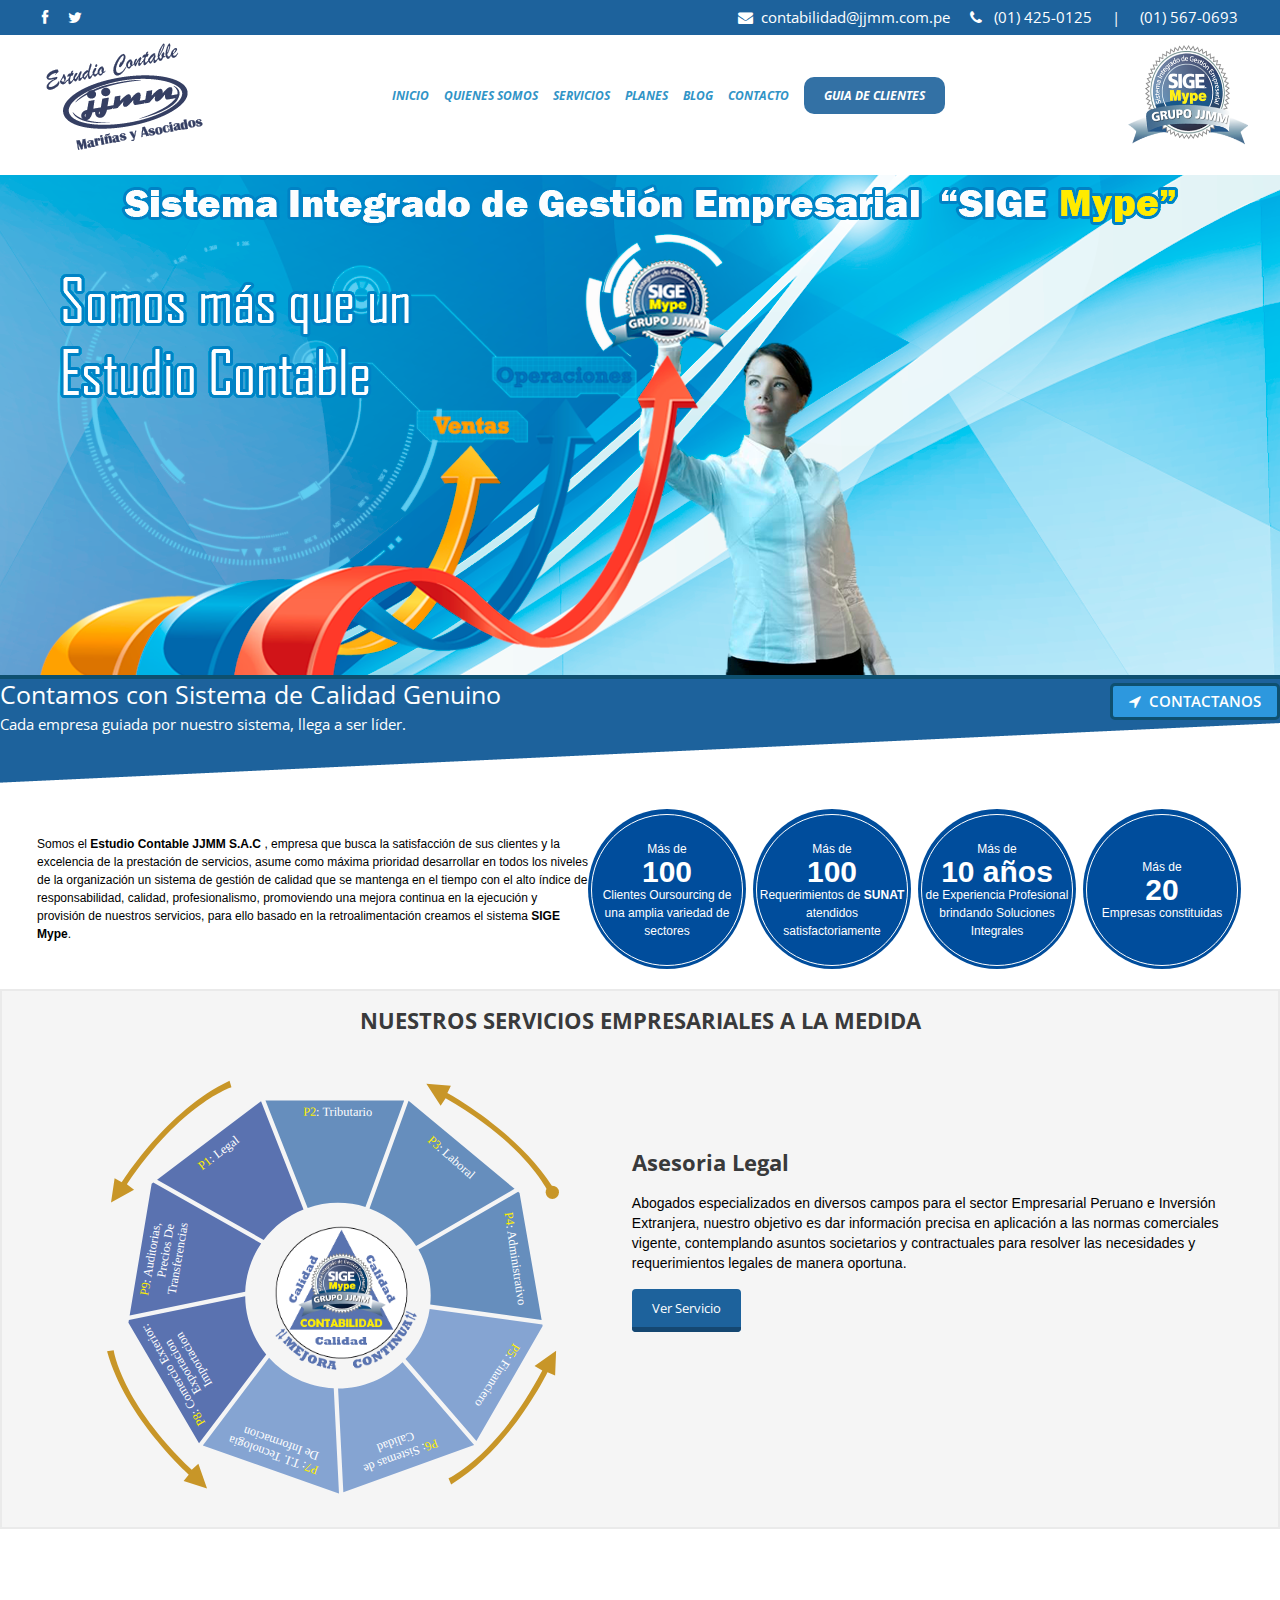
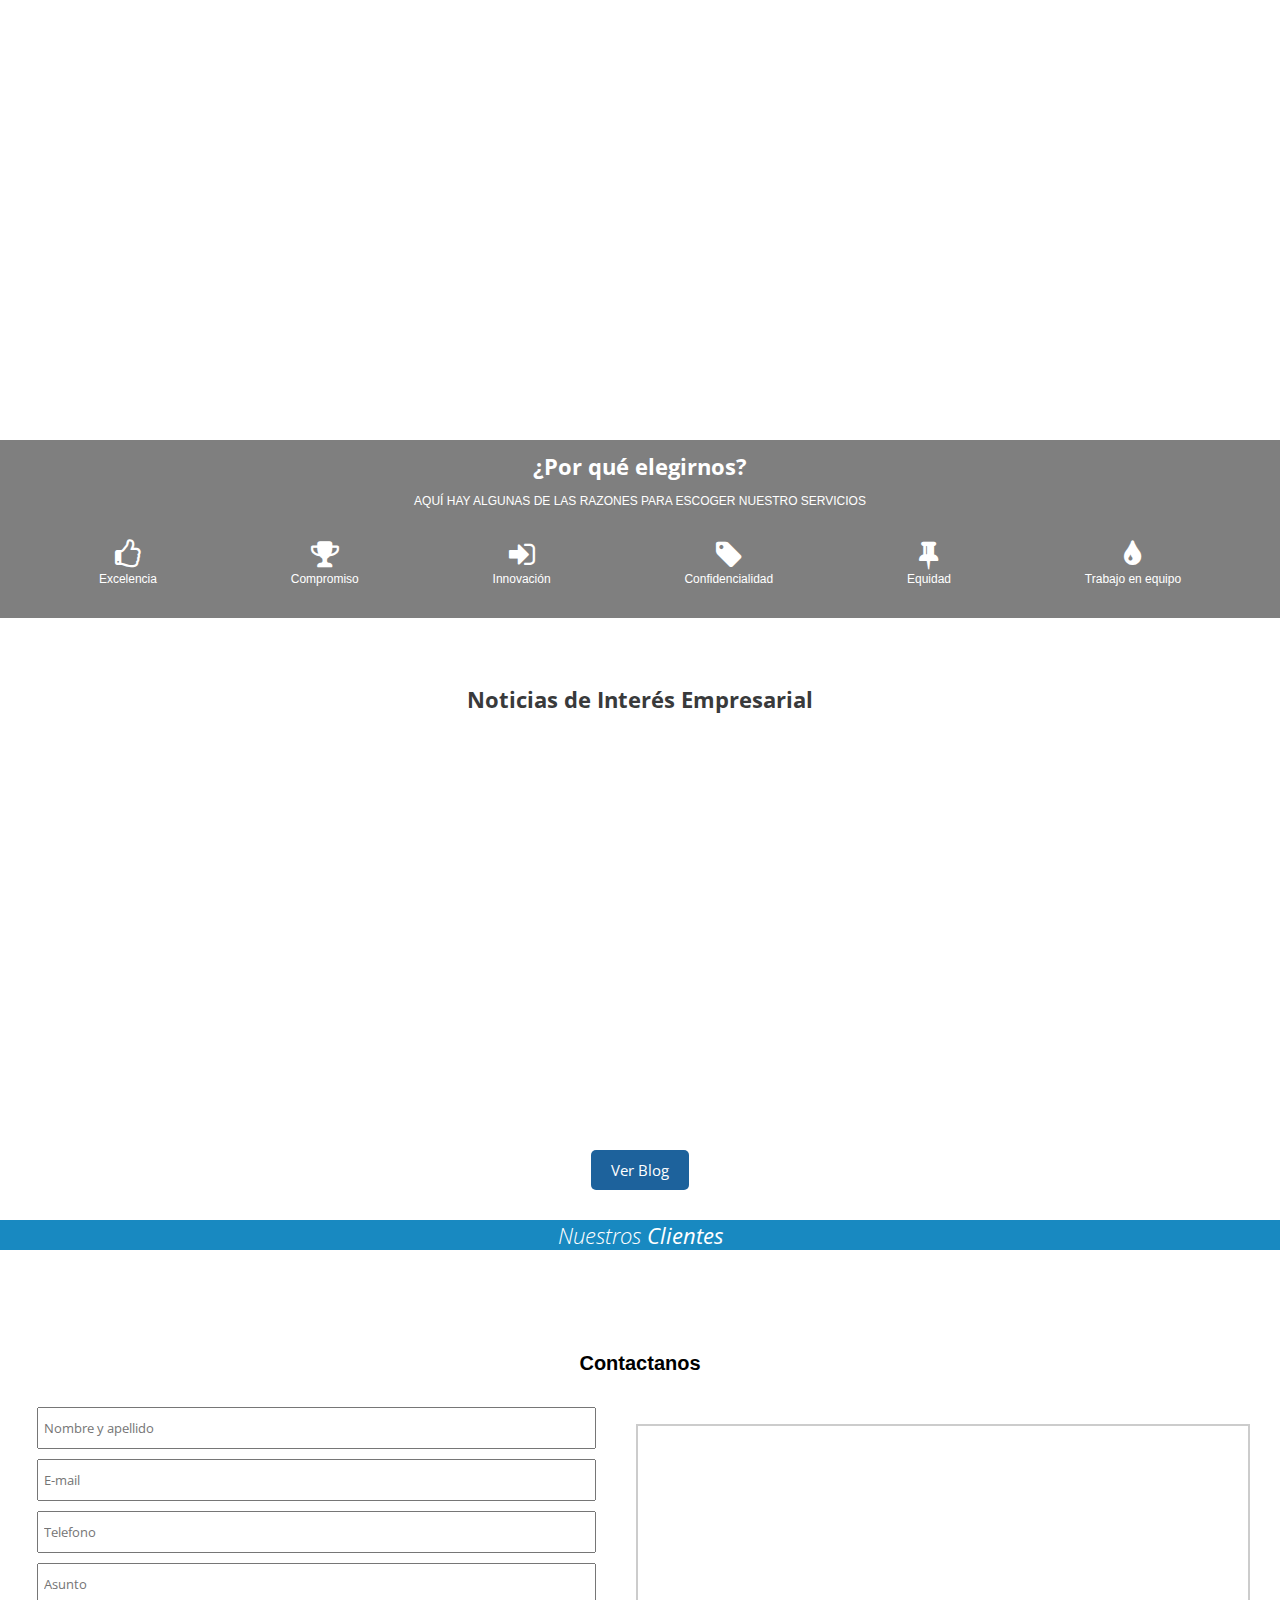
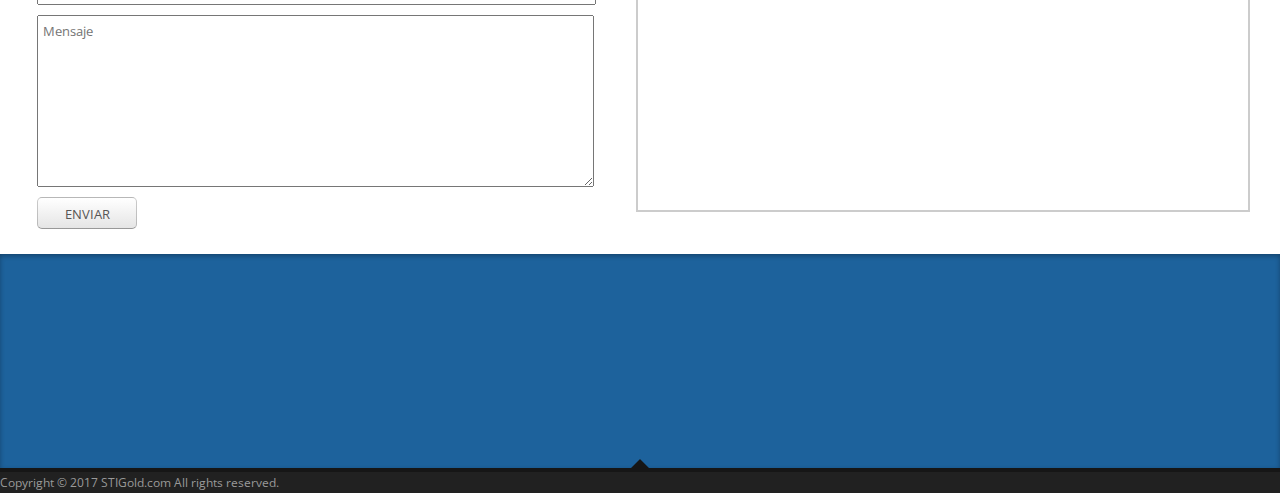
==== commit 07c71494: "sad" ====
--- a/index.html
+++ b/index.html
@@ -401,48 +401,48 @@
 
                     <div class="texto_servicio">
                         <div class="texto mostrar">
-                            <h3>TITULO EJEMPLO 1</h3>
-                            <p>1 Lorem ipsum dolor sit amet, consectetur adipisicing elit. Voluptatibus repudiandae pariatur molestias possimus voluptatum cupiditate, nisi reprehenderit magni aspernatur voluptas ad itaque, sapiente omnis saepe atque placeat. Mollitia sint, ipsa.</p>
+                            <h3>Asesoria Legal</h3>
+                            <p>Abogados especializados en diversos campos para el sector Empresarial Peruano e Inversión Extranjera, nuestro objetivo es dar información  precisa en aplicación a las normas comerciales vigente, contemplando asuntos societarios y contractuales  para resolver las necesidades y requerimientos legales de manera oportuna.</p>
                             <a class="pru"  href="servicios.html">Ver Servicio</a>
                         </div>
                         <div class="texto">
-                            <h3>TITULO EJEMPLO 2</h3>
-                            <p>2 Lorem ipsum dolor sit amet, consectetur adipisicing elit. Recusandae nam, reiciendis. Rem quasi, necessitatibus ab dolorem vitae tempore aspernatur libero. Eum ullam qui illo! Dolore quia modi odit, quo repellat.</p>
+                            <h3>Asesoria Tributaria</h3>
+                            <p>Contadores, especializados en diversos campos para el sector Empresarial Peruano e Inversión Extranjera, brinda solución ante las contingencias presentadas por los  cambios en las Normas Tributarias orientado al sector empresarial, la atención abarca las consultas tributarias , la problemática fiscal , cumplimiento de las Normas Tributarias, todo esto mediante la atención personalizada  ya sea entidas privadas, nacionales o extranjeras, cualquiera sea su regimen tributario.</p>
                             <a class="pru"  href="servicios.html">Ver Servicio</a>
                         </div>
                         <div class="texto">
-                            <h3>TITULO EJEMPLO 3</h3>
-                            <p>3 lorem</p>
+                            <h3>Asesoria Laboral</h3>
+                            <p>Laboralistas, especialistas de gran experiencia en derecho laboral,  Regimenes laborales,  cálculo de Remuneraciones, Beneficios Laborales, los cuales en sinergia  cumplen  el  objetivo que es  es brindar asesoría desarrollando un mecanismo con resultados .</p>
                             <a class="pru"  href="servicios.html">Ver Servicio</a>
                         </div>
                         <div class="texto">
-                            <h3>TITULO EJEMPLO 4</h3>
-                            <p>2 Lorem ipsum dolor sit amet, consectetur adipisicing elit. Recusandae nam, reiciendis. Rem quasi, necessitatibus ab dolorem vitae tempore aspernatur libero. Eum ullam qui illo! Dolore quia modi odit, quo repellat. Lorem ipsum dolor sit amet, consectetur adipisicing elit. Recusandae nam, reiciendis. Rem quasi, necessitatibus ab dolorem vitae tempore aspernatur libero. Eum ullam qui illo! Dolore quia modi odit, quo repellat. Lorem ipsum dolor sit amet, consectetur a</p>
+                            <h3>Administracion</h3>
+                            <p>Administradores , especialistas en toma de informacion y diseño de politicas, procedimientos, manuales, sistemas, todo ello en una estructura de archivos físicos y digitales que facilittan la labor de todos.</p>
                             <a class="pru"  href="servicios.html">Ver Servicio</a>
                         </div>
                         <div class="texto">
-                            <h3>TITULO EJEMPLO 5</h3>
-                            <p>2 Lorem ipsum dolor sit amet, consectetur adipisicing elit. Recusandae nam, reiciendis. Rem quasi, necessitatibus ab dolorem vitae tempore aspernatur libero. Eum ullam qui illo! Dolore quia modi odit, quo repellat.</p>
+                            <h3>Asesoria Financiera</h3>
+                            <p>Economistas, especialistas en organizacion financiera, es necesario y vital que exista como mínimo un registro donde se consolide en un lenguaje claro y específico de las transacciones diarias de ingresos y egresos.  </p>
                             <a class="pru"  href="servicios.html">Ver Servicio</a>
                         </div>
                         <div class="texto">
-                            <h3>TITULO EJEMPLO 6</h3>
-                            <p>2 Lorem ipsum dolor sit amet, consectetur adipisicing elit. Recusandae nam, reiciendis. Rem quasi, necessitatibus ab dolorem vitae tempore aspernatur libero. Eum ullam qui illo! Dolore quia modi odit, quo repellat.</p>
+                            <h3>Sistema de calidad</h3>
+                            <p>Especialistas en sistemas de calidad y homologaciones, ante las exigencias de un mercado cada vez más competitivo y dinámico, las empresas están obligadas a realizar un seguimiento permanente de sus procesos. No basta sólo con producir; hay que analizar, revisar y mejorar. A estos procesos de mejora se les conoce como Sistemas de Gestión de Calidad, que no son otra cosa que un conjunto de medidas que se toman al interior de una organización para aumentar la calidad de los productos o servicios.</p>
                             <a class="pru"  href="servicios.html">Ver Servicio</a>
                         </div>
                         <div class="texto">
-                            <h3>TITULO EJEMPLO 7</h3>
-                            <p>2 Lorem ipsum dolor sit amet, consectetur adipisicing elit. Recusandae nam, reiciendis. Rem quasi, necessitatibus ab dolorem vitae tempore aspernatur libero. Eum ullam qui illo! Dolore quia modi odit, quo repellat.</p>
+                            <h3>T.I tecnología de la Información.</h3>
+                            <p>Especialistas en  TI, Nuestro servicios de Mantenimiento informatico, tiene como objetivo evitar las posibles insidencias que puedas surgir y en caso de  que se produzcan solucionarlas rapidamente de forma que tanto los equipos como los datos  que estos custodian, esten siempre a salvo. Finalmente velamos por su tranquilidad y la continuidad de sus negocios.</p>
                             <a class="pru" href="servicios.html">Ver Servicio</a>
                         </div>
                         <div class="texto">
-                            <h3>TITULO EJEMPLO 8</h3>
-                            <p>2 Lorem ipsum dolor sit amet, consectetur adipisicing elit. Recusandae nam, reiciendis. Rem quasi, necessitatibus ab dolorem vitae tempore aspernatur libero. Eum ullam qui illo! Dolore quia modi odit, quo repellat.</p>
+                            <h3>Comercio Exterior </h3>
+                            <p>Especialistas en Comercio Internacional, con un sistema integrado para un manejo dinamico y aprobechamiento de los beneficios tributarios que el estado brinda  en las exportaciones e imporataciones.</p>
                             <a class="pru"  href="servicios.html">Ver Servicio</a>
                         </div>
                         <div class="texto">
-                            <h3>TITULO EJEMPLO 9</h3>
-                            <p>2 Lorem ipsum dolor sit amet, consectetur adipisicing elit. Recusandae nam, reiciendis. Rem quasi, necessitatibus ab dolorem vitae tempore aspernatur libero. Eum ullam qui illo! Dolore quia modi odit, quo repellat.</p>
+                            <h3> Auditorias, precios de Transferencias. </h3>
+                            <p>Auditores especialistas  en  auditoria externa, auditoria interna, precios de transferencias, informes epeciales,  con un sistema de trabajo conjunto aunado a nuestro sistema de calida.</p>
                             <a class="pru"  href="servicios.html">Ver Servicio</a>
                         </div>
                     </div>
@@ -674,7 +674,7 @@
                     <li><img src="images/client-logo9.png" alt=""></li>
 
                     <li><img src="images/client-logo10.png" alt=""></li>
-                    
+
                     <li><img src="images/client-logo11.png" alt=""></li>
 
                 </ul>
@@ -729,7 +729,7 @@
                     </div>
                 </div>
 
- 
+
                  <div class="zona_items">
                     <div class="contenido_zona">
                         <h4 class="aviso">Aviso : Cierre de Planilla</h4>
@@ -743,7 +743,7 @@
                     <a href="mailto:contabilidad@jjmm.com.pe"></a>
                     </div>
                 </div>
-                
+
                   <div class="zona_items pequeno_zona">
                     <div class="contenido_zona">
                         <h4 class="aviso">VENCIMIENTOS TRIBUTARIOS</h4>
@@ -982,7 +982,7 @@
 
     <!-- testimonials -->
     <script type="text/javascript">
-        //<![CDATA[ 
+        //<![CDATA[
         $(window).load(function() {
             $(".controlls li a").click(function(e) {
                 e.preventDefault();
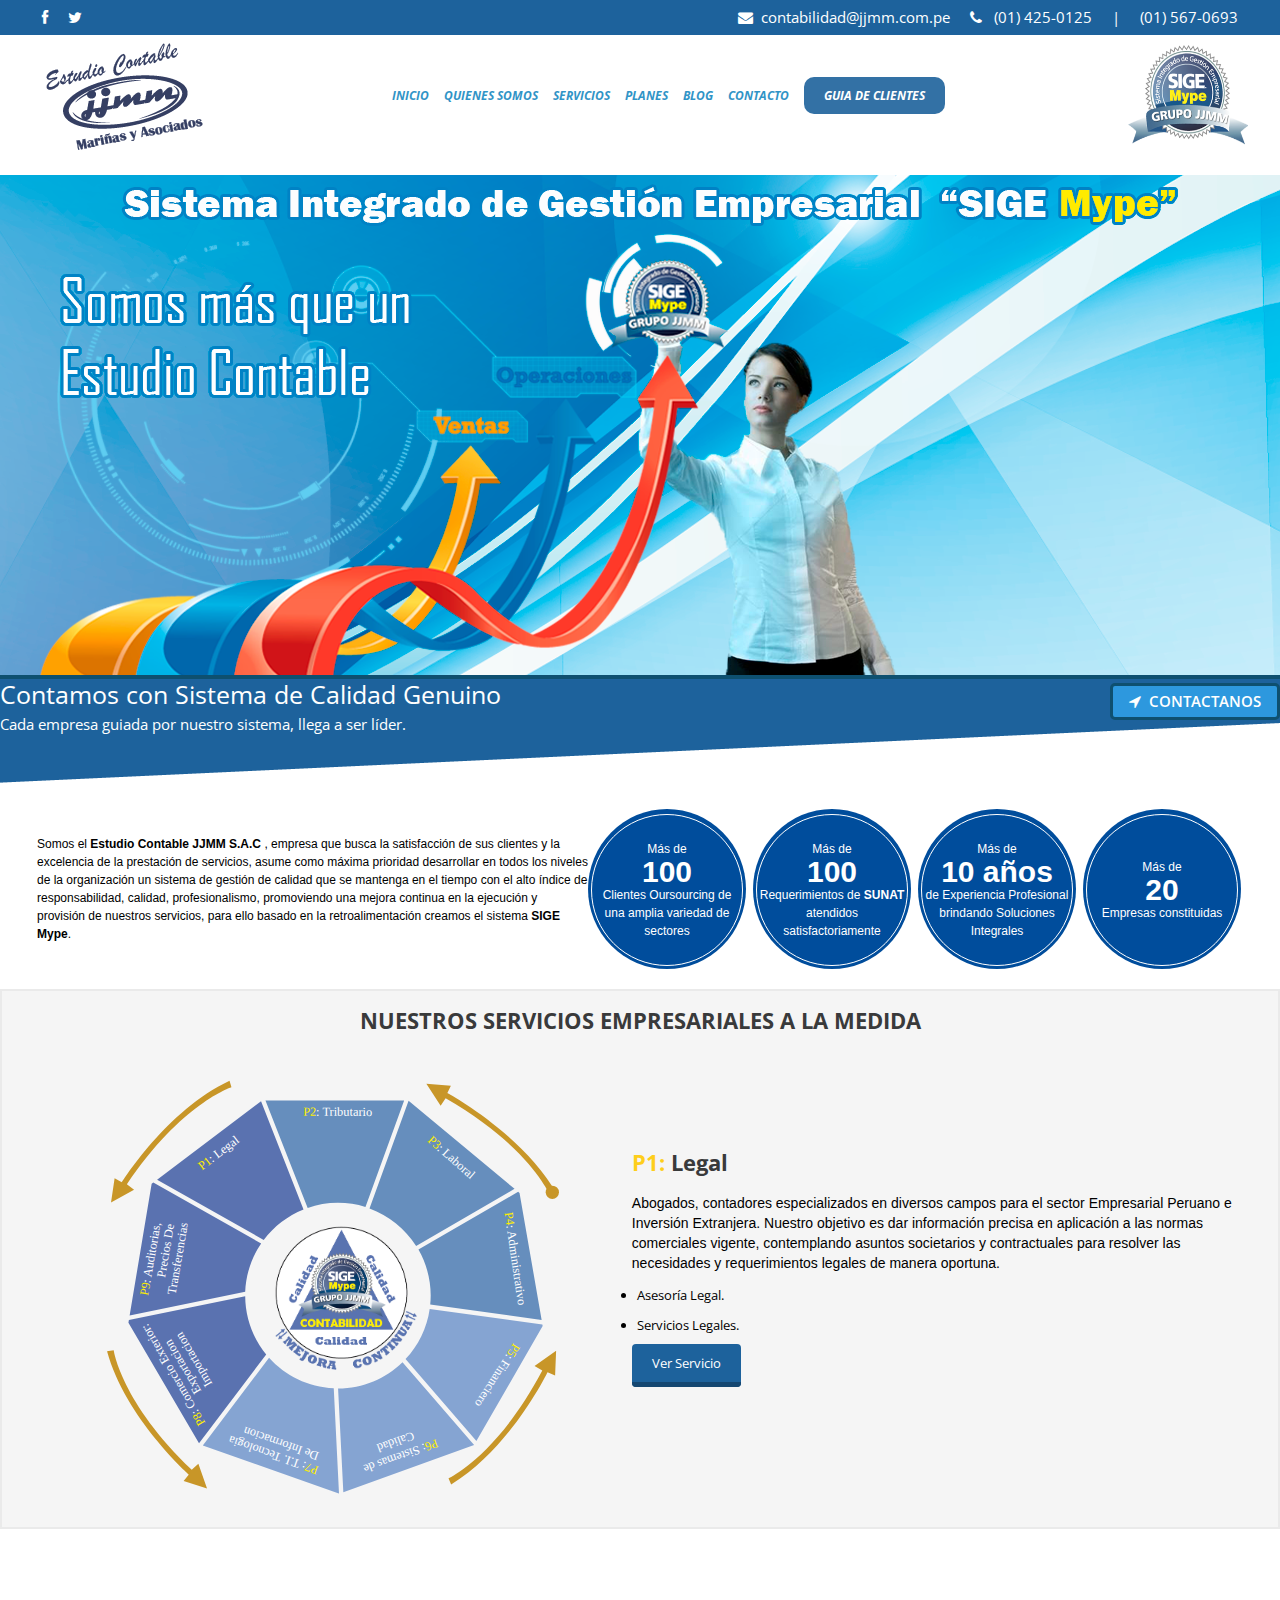
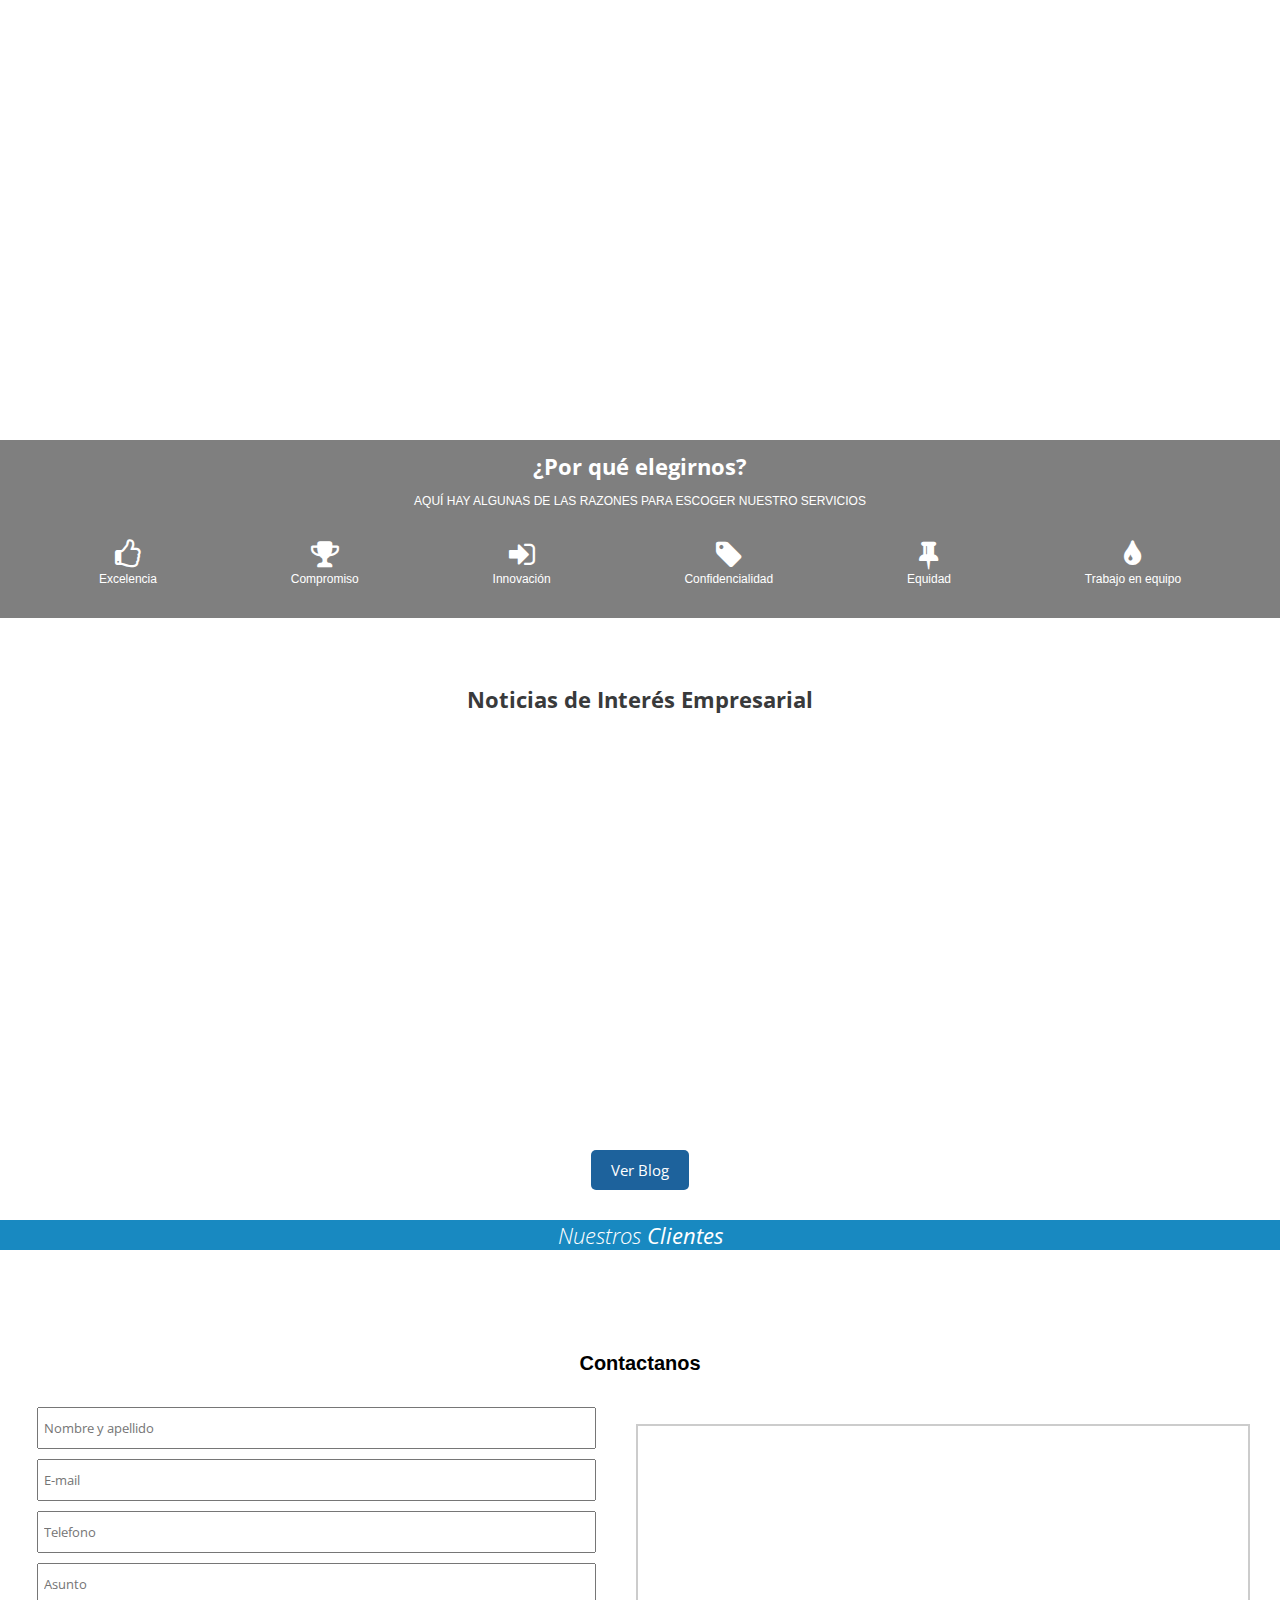
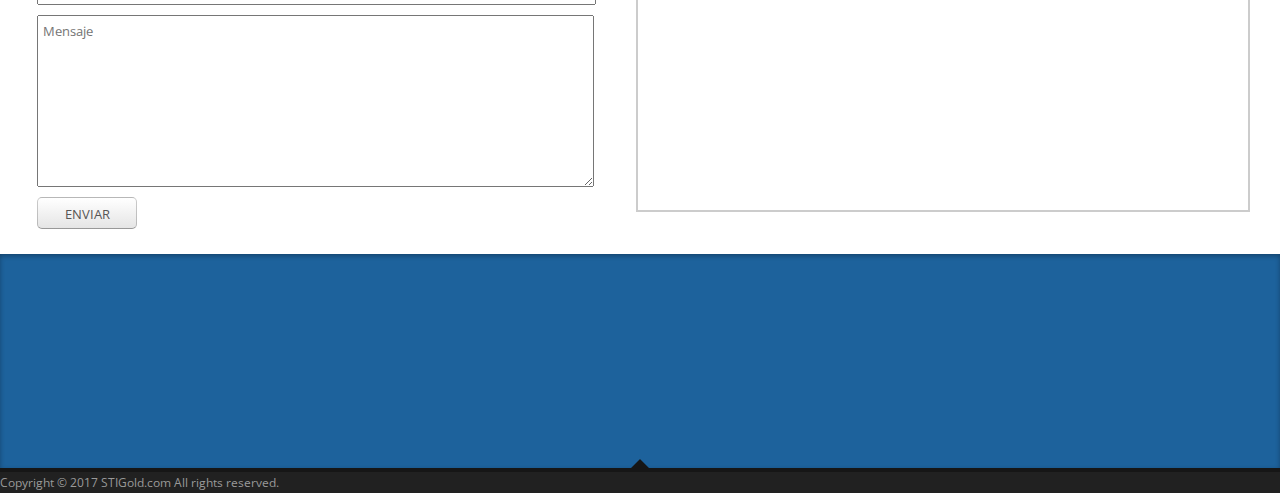
==== commit 6a0f17f0: "work the day 2 may" ====
--- a/index.html
+++ b/index.html
@@ -401,47 +401,62 @@
 
                     <div class="texto_servicio">
                         <div class="texto mostrar">
-                            <h3>Asesoria Legal</h3>
-                            <p>Abogados especializados en diversos campos para el sector Empresarial Peruano e Inversión Extranjera, nuestro objetivo es dar información  precisa en aplicación a las normas comerciales vigente, contemplando asuntos societarios y contractuales  para resolver las necesidades y requerimientos legales de manera oportuna.</p>
+                            <h3><span class="color">P1: </span>Legal</h3>
+                            <p>Abogados, contadores especializados en diversos campos para el sector Empresarial Peruano e Inversión Extranjera.
+                                Nuestro objetivo es dar información precisa en aplicación a las normas comerciales vigente, contemplando asuntos societarios y contractuales para resolver las necesidades y requerimientos legales de manera oportuna.
+                            </p>
+                            <ul class="li_servicios">
+                                <li>Asesoría Legal.</li>
+                                <li>Servicios Legales.</li>
+                            </ul>
                             <a class="pru"  href="servicios.html">Ver Servicio</a>
                         </div>
                         <div class="texto">
-                            <h3>Asesoria Tributaria</h3>
-                            <p>Contadores, especializados en diversos campos para el sector Empresarial Peruano e Inversión Extranjera, brinda solución ante las contingencias presentadas por los  cambios en las Normas Tributarias orientado al sector empresarial, la atención abarca las consultas tributarias , la problemática fiscal , cumplimiento de las Normas Tributarias, todo esto mediante la atención personalizada  ya sea entidas privadas, nacionales o extranjeras, cualquiera sea su regimen tributario.</p>
+                            <h3><span class="color">P2: </span>Tributaria</h3>
+                            <p>Contadores especializados en diversos campos para el sector Empresarial Peruano e Inversión Extranjera,
+                                Nuestro objetivo es brindar solución ante las contingencias presentadas por los cambios en las Normas Tributarias orientado al sector empresarial según detalle:
+                            </p>
+                            <p> Lo anterior mediante la atención personalizada ya sea entidades privadas, nacionales o extranjeras, cualquiera sea su régimen tributario</p>
+                            <ul class="li_servicios">
+                                <li>Consultas tributarias</li>
+                                <li>Problemática fiscal </li>
+                                <li>Cumplimiento de las Normas Tributarias</li>
+                            </ul>
+
                             <a class="pru"  href="servicios.html">Ver Servicio</a>
                         </div>
                         <div class="texto">
-                            <h3>Asesoria Laboral</h3>
+                            <h3><span class="color">P3: </span>Laboral</h3>
                             <p>Laboralistas, especialistas de gran experiencia en derecho laboral,  Regimenes laborales,  cálculo de Remuneraciones, Beneficios Laborales, los cuales en sinergia  cumplen  el  objetivo que es  es brindar asesoría desarrollando un mecanismo con resultados .</p>
                             <a class="pru"  href="servicios.html">Ver Servicio</a>
                         </div>
                         <div class="texto">
-                            <h3>Administracion</h3>
+                            <h3><span class="color">P4: </span>Administracion</h3>
                             <p>Administradores , especialistas en toma de informacion y diseño de politicas, procedimientos, manuales, sistemas, todo ello en una estructura de archivos físicos y digitales que facilittan la labor de todos.</p>
                             <a class="pru"  href="servicios.html">Ver Servicio</a>
                         </div>
                         <div class="texto">
-                            <h3>Asesoria Financiera</h3>
+                            <h3><span class="color">P5: </span>Financiera</h3>
                             <p>Economistas, especialistas en organizacion financiera, es necesario y vital que exista como mínimo un registro donde se consolide en un lenguaje claro y específico de las transacciones diarias de ingresos y egresos.  </p>
                             <a class="pru"  href="servicios.html">Ver Servicio</a>
                         </div>
                         <div class="texto">
-                            <h3>Sistema de calidad</h3>
+                            <h3><span class="color">P6: </span>Sistema de calidad</h3>
                             <p>Especialistas en sistemas de calidad y homologaciones, ante las exigencias de un mercado cada vez más competitivo y dinámico, las empresas están obligadas a realizar un seguimiento permanente de sus procesos. No basta sólo con producir; hay que analizar, revisar y mejorar. A estos procesos de mejora se les conoce como Sistemas de Gestión de Calidad, que no son otra cosa que un conjunto de medidas que se toman al interior de una organización para aumentar la calidad de los productos o servicios.</p>
                             <a class="pru"  href="servicios.html">Ver Servicio</a>
                         </div>
                         <div class="texto">
-                            <h3>T.I tecnología de la Información.</h3>
+                            <h3><span class="color">P7: </span>T.I tecnología de la Información.</h3>
                             <p>Especialistas en  TI, Nuestro servicios de Mantenimiento informatico, tiene como objetivo evitar las posibles insidencias que puedas surgir y en caso de  que se produzcan solucionarlas rapidamente de forma que tanto los equipos como los datos  que estos custodian, esten siempre a salvo. Finalmente velamos por su tranquilidad y la continuidad de sus negocios.</p>
                             <a class="pru" href="servicios.html">Ver Servicio</a>
                         </div>
                         <div class="texto">
-                            <h3>Comercio Exterior </h3>
+                            <h3><span class="color">P8: </span>Comercio Exterior </h3>
                             <p>Especialistas en Comercio Internacional, con un sistema integrado para un manejo dinamico y aprobechamiento de los beneficios tributarios que el estado brinda  en las exportaciones e imporataciones.</p>
                             <a class="pru"  href="servicios.html">Ver Servicio</a>
                         </div>
                         <div class="texto">
-                            <h3> Auditorias, precios de Transferencias. </h3>
+                            <h3><span class="color">P9: </span> Auditorias, precios de Transferencias. </h3>
                             <p>Auditores especialistas  en  auditoria externa, auditoria interna, precios de transferencias, informes epeciales,  con un sistema de trabajo conjunto aunado a nuestro sistema de calida.</p>
                             <a class="pru"  href="servicios.html">Ver Servicio</a>
                         </div>
--- a/css/estilos_lenin.css
+++ b/css/estilos_lenin.css
@@ -244,6 +244,11 @@
   top: 30px;
   left: 118px; }
 
+.li_servicios li {
+  line-height: 25px;
+  margin: 5px !important;
+  list-style: disc; }
+
 @media screen and (max-width: 1300px) {
   .circulo_triangulo {
     top: 30px;
@@ -387,7 +392,7 @@
   .texto p {
     font-size: 14px;
     line-height: 20px;
-    margin-bottom: 30px !important; }
+    margin-bottom: 10px !important; }
   .texto a {
     padding: 10px 20px;
     background: #1D629C;
@@ -405,6 +410,9 @@
 
 .mostrar {
   display: block; }
+
+.color {
+  color: #fece1b; }
 
 .borde {
   stroke: black !important;
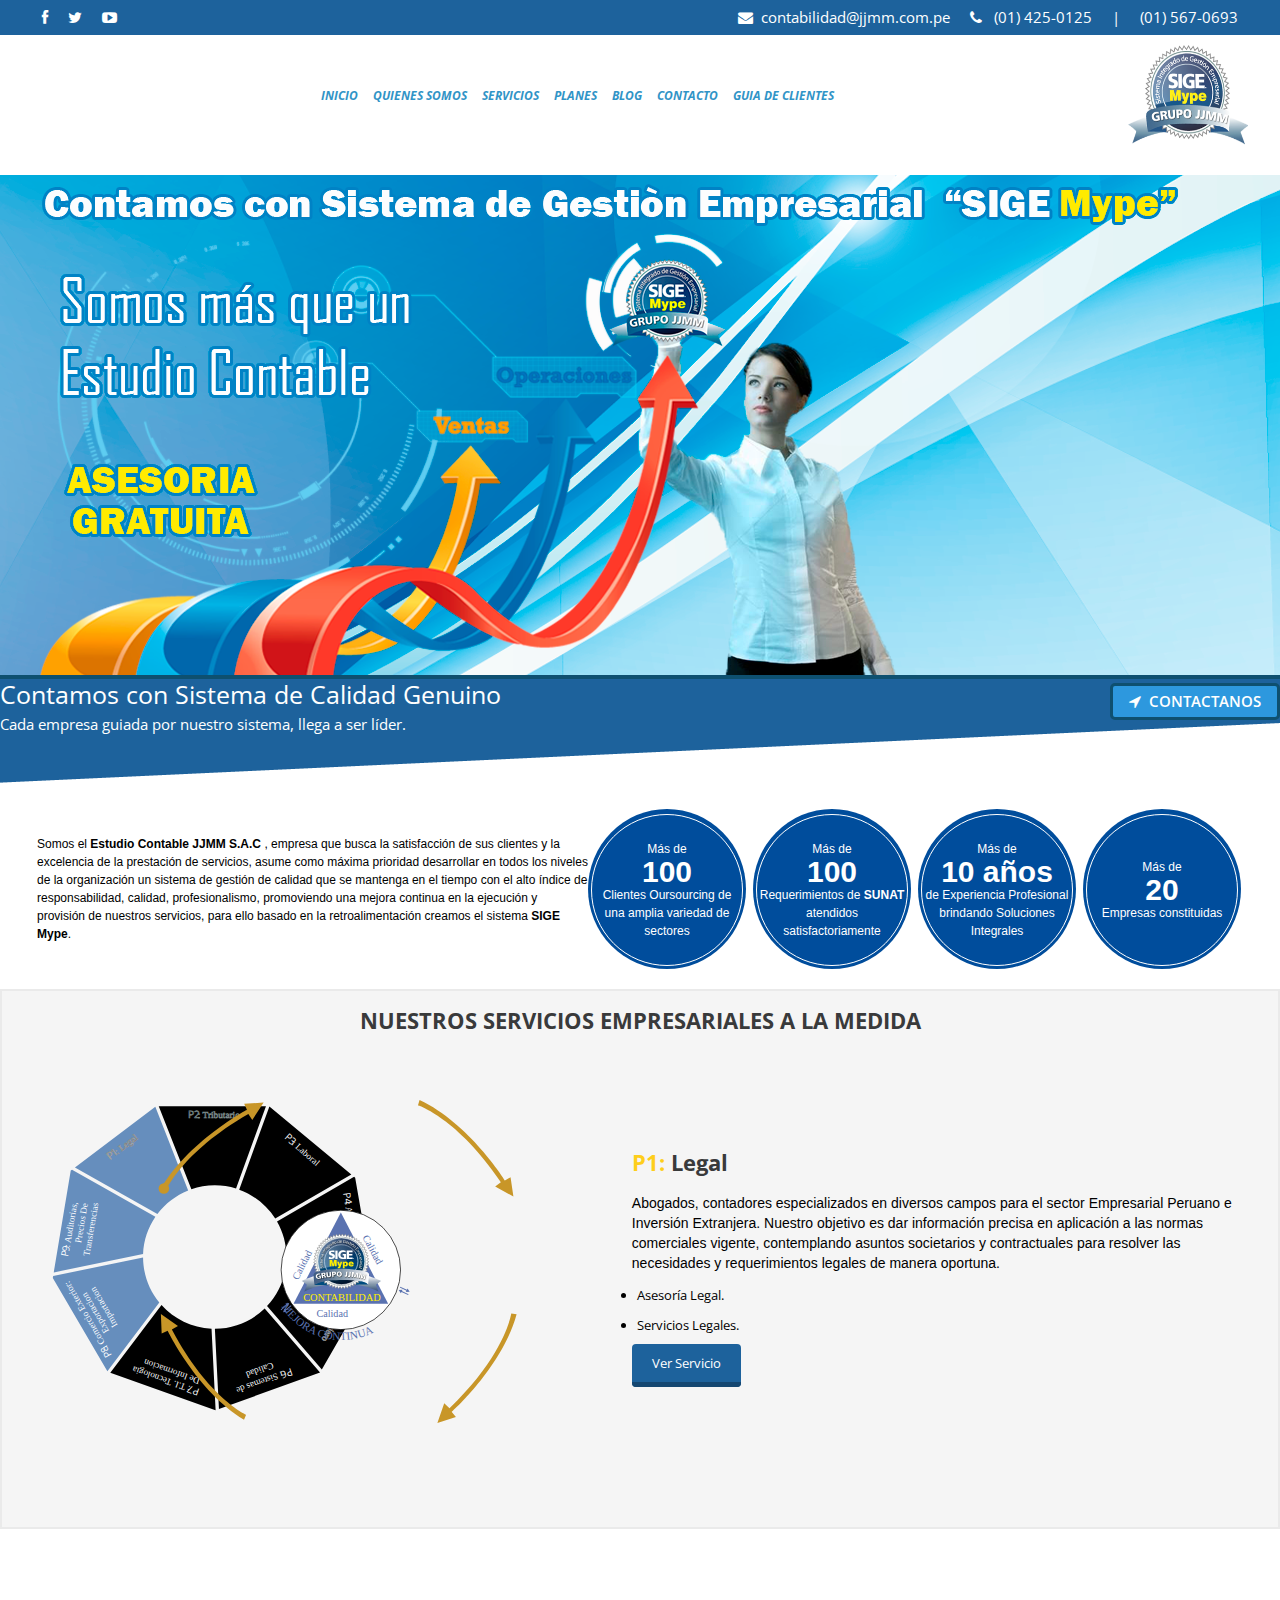
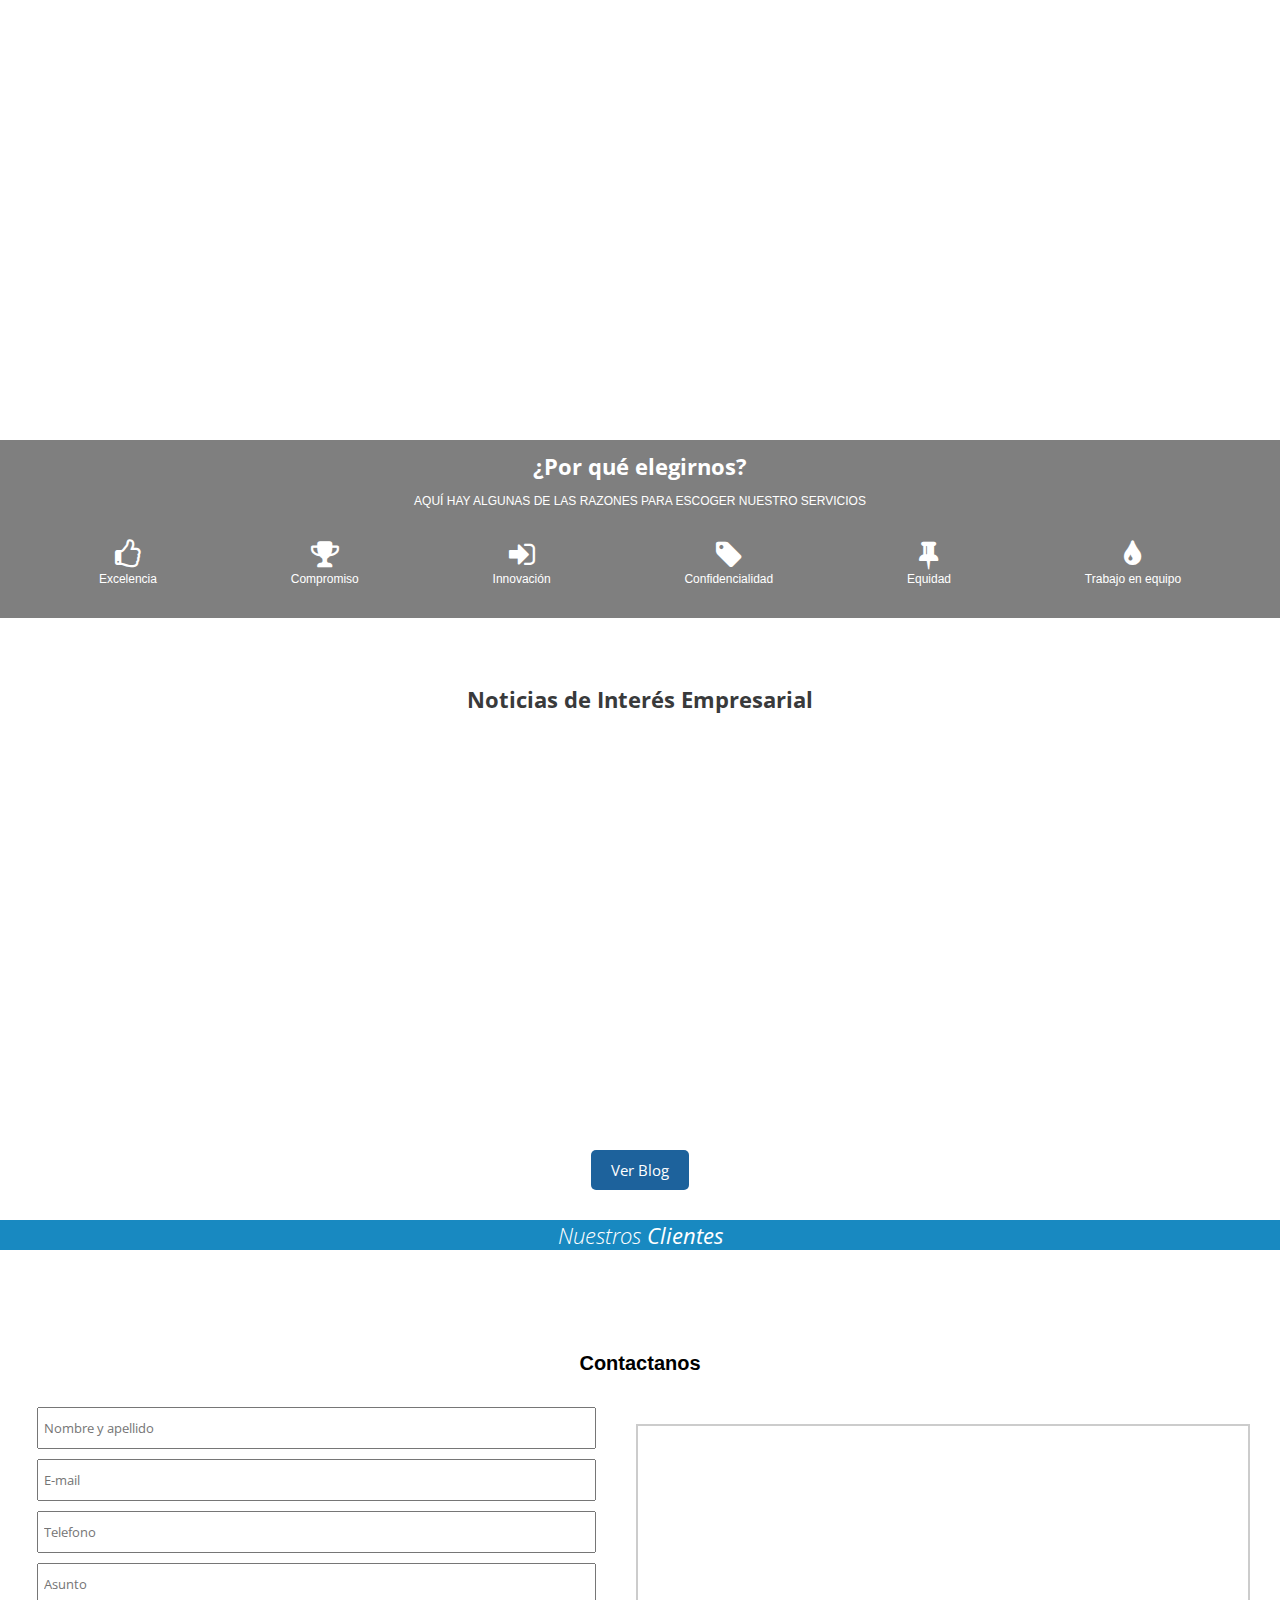
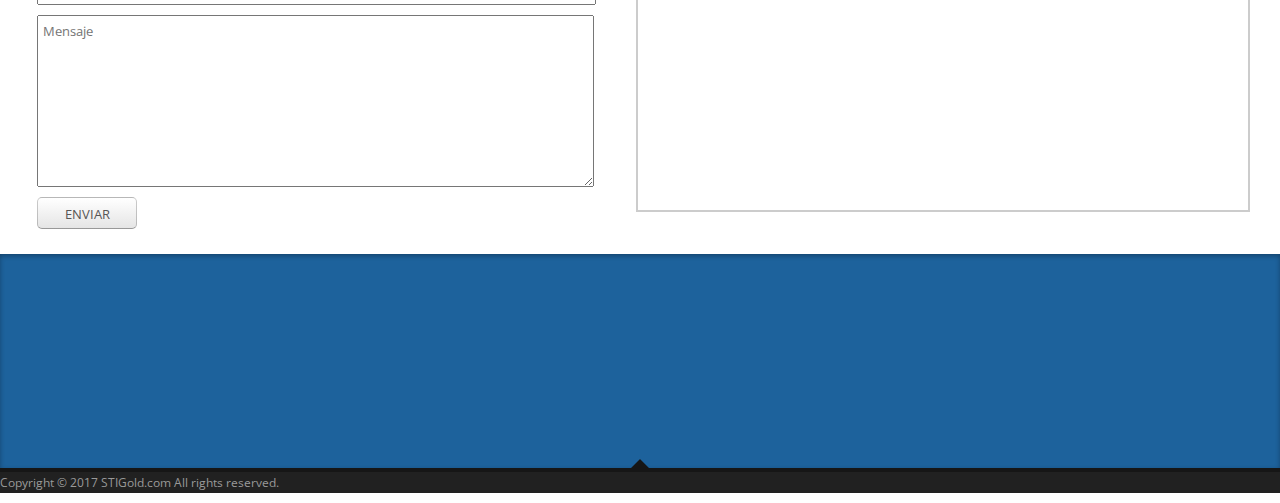
==== commit 8c5817f7: "listo" ====
--- a/index.html
+++ b/index.html
@@ -100,8 +100,9 @@
             <div class="top entero wow fadeInDown" id="section1">
                 <div class="medio">
                     <ul class="redes">
-                        <li><a href="https://www.facebook.com/Grupo-Contable-JJMM-1375492852750200/"><i class="fa fa-facebook"></i></a></li>
-                        <li><a href="#"><i class="fa fa-twitter"></i></a></li>
+                        <li><a href="https://www.facebook.com/Grupo-Contable-JJMM-1375492852750200/" target="_blank"><i class="fa fa-facebook"></i></a></li>
+                        <li><a href="#" target="_blank"><i class="fa fa-twitter"></i></a></li>
+                        <li><a href="#" target="_blank"><i class="fa fa-youtube-play"></i></a></li>
                     </ul>
                     <ul class="contacto">
                         <li class="empty"><a href="mailto:contabilidad@jjmm.com.pe"><i class="fa fa-envelope"></i>&nbsp; contabilidad@jjmm.com.pe</a></li>
@@ -115,17 +116,17 @@
                 <div class="wrapper medio contenedor_menu">
                     <!--MENU LENIN-->
                     <a class="logo_contenedor" href="/">
-                        <img class="logo" src="images/logo-lenin.png" alt="">
+                        <img class="logo" src="http://jjmm.com.pe/logo-lenin.png" alt="">
                     </a>
                     <span class="contenedor_medio" id="nav">
                         <ul class="menu">
-                            <li><a href="#section1">INICIO</a></li>
-                            <li><a href="#section2">QUIENES SOMOS</a></li>
-                            <li><a href="#section3">SERVICIOS</a></li>
-                            <li><a href="#section4">PLANES</a></li>
-                            <li><a href="#section5">BLOG</a></li>
-                            <li><a href="#section6">CONTACTO</a></li>
-                            <li><a class="clientes" href="guia_clientes.html">GUIA DE  CLIENTES</a></li>
+                            <li class="items_menu" ><a class="items_menu"    href="#section1">INICIO</a></li>
+                            <li class="items_menu" ><a class="items_menu"  href="#section2">QUIENES SOMOS</a></li>
+                            <li class="items_menu" ><a class="items_menu"  href="#section3">SERVICIOS</a></li>
+                            <li class="items_menu" ><a class="items_menu"  href="#section4">PLANES</a></li>
+                            <li class="items_menu" ><a class="items_menu"  href="#section5">BLOG</a></li>
+                            <li class="items_menu" ><a class="items_menu"  href="#section6">CONTACTO</a></li>
+                            <li class="items_menu" ><a class="items_menu"  class="clientes" href="guia_clientes.html">GUIA DE  CLIENTES</a></li>
                         </ul>
                        
                     </span>
@@ -351,12 +352,12 @@
             <div class="medio">
                 <h3 class="titulo">NUESTROS SERVICIOS EMPRESARIALES A LA MEDIDA</h3>
                 <div class="servicios_contenedor">
-                    <?xml version="1.0" encoding="utf-8"?>                    
-                    <svg version="1.1" id="Capa_1" xmlns="http://www.w3.org/2000/svg" xmlns:xlink="http://www.w3.org/1999/xlink" x="0px" y="0px" viewBox="0 0 500 497" style="enable-background:new 0 0 500 497;" xml:space="preserve">
-    <path class="st0 pedazo" d="M219.2,171.9L173.1,54.4L60.3,139.7L176,205C187,190.4,201.9,178.8,219.2,171.9z"/>
+                    <svg xmlns="http://www.w3.org/2000/svg" xmlns:xlink="http://www.w3.org/1999/xlink" x="0px" y="0px" viewBox="0 0 841.9 595.3" xml:space="preserve">
+
+                           <path class="st0 pedazo" d="M219.2,171.9L173.1,54.4L60.3,139.7L176,205C187,190.4,201.9,178.8,219.2,171.9z"/>
     <path class="st2 pedazo" d="M256.5,164.8c10.4,0,20.5,1.6,29.9,4.5l42-115.7H177.9l45.8,116.7C233.9,166.7,245,164.8,256.5,164.8z"/>
     <path class="st2 pedazo " d="M448.2,149.6l-115-95.5l-42.4,116.7c21,7.6,38.8,22.1,50.6,40.7L448.2,149.6z"/>
-    <path class="st2 pedazo" d="M477.6,291.9l-24-137.9l-1.5-1.2l-108.2,62.7c8.4,14.7,13.3,31.8,13.3,49.9c0,3.3-0.2,6.6-0.5,9.8L477.6,291.9z"/> 
+    <path class="st2 pedazo" d="M477.6,291.9l-24-137.9l-1.5-1.2l-108.2,62.7c8.4,14.7,13.3,31.8,13.3,49.9c0,3.3-0.2,6.6-0.5,9.8L477.6,291.9z"/>
     <path class="st3 pedazo " d="M356.1,279.9c-3,20.9-12.4,39.7-26.2,54.4l76.9,89l71.9-124.8l-0.3-1.7L356.1,279.9z"/>
     <path class="st3 pedazo pieza9 " d="M404.3,427.6l-77.7-89.9c-18.1,17.6-42.7,28.4-69.9,28.5l5.7,112.5L404.3,427.6z"/>
     <path class="st3 pedazo " id="peda_prueba" d="M252,366c-27.8-1.2-52.7-13.7-70.2-33.1l-71.9,95.1l147.6,52.3l0.2-0.1L252,366z"/>
@@ -382,22 +383,984 @@
 <text transform="matrix(0.1701 -0.9854 0.9854 0.1701 50.5287 265.9597)"><tspan x="0" y="0" class="st14 st16 st17">P9</tspan><tspan x="14" y="0" class="st12 st16 st17">: Auditorias,  </tspan></text>
 <text transform="matrix(0.1701 -0.9854 0.9854 0.1701 80.3798 264.6422)" class="st12 st16 st17">Transferencias  </text>
 <text transform="matrix(0.1701 -0.9854 0.9854 0.1701 68.8798 246.2263)" class="st12 st16 st17">Precios De  </text>
+
+                        <g>
+                            <circle class="st8" cx="433.5" cy="283.5" r="83.8"/>
+                            <g>
+                                <path id="SVGID_x5F_1_x5F_" class="st9" d="M330,263.4c0,0-2.4,85.7,71.4,113.1c6.9,2.6,19,5.3,26.3,5.4
+                                    c25.8,0.3,73.9-2.4,102.7-72.9"/>
+                                <text>		<textPath  xlink:href="#SVGID_x5F_1_x5F_" startOffset="24.6043%">
+                        <tspan  class="st7 st12" style="font-size:15.7261px;">MEJORA     CONTINUA</tspan>		</textPath>
+                        </text>
+                            </g>
+	<g>
+		<polygon class="st7" points="349.8,340 357.8,333.5 359,335.1 361,330.1 355.7,330.8 356.9,332.4 349,338.9 		"/>
+		<polygon class="st7" points="363.4,333.1 355.5,339.5 354.2,338 352.3,343 357.6,342.3 356.3,340.6 364.3,334.2 		"/>
+	</g>
+	<g>
+		<polygon class="st7" points="516.3,308.3 525.6,312.7 524.7,314.4 530.1,314 527.1,309.5 526.2,311.4 516.9,307 		"/>
+		<polygon class="st7" points="528.5,317.5 519.2,313.2 520.1,311.4 514.7,311.8 517.7,316.3 518.6,314.4 527.9,318.8 		"/>
+	</g>
+	<polygon class="st7" points="367.1,330.9 433.5,202.8 499.9,330.9 	"/>
+	<text transform="matrix(1 0 0 1 380.5588 327.5992)" class="st1 st10 st11">CONTABILIDAD</text>
+	<g>
+		<text transform="matrix(1 0 0 1 399.2522 350.1754)" class="st7 st12 st13">Calidad</text>
+	</g>
+	<g>
+		<text transform="matrix(0.4558 -0.8901 0.8901 0.4558 373.23 298.3254)" class="st7 st12 st14">Calidad</text>
+	</g>
+	<g>
+		<text transform="matrix(0.4687 0.8833 -0.8833 0.4687 463.6263 237.6509)" class="st7 st12 st14">Calidad</text>
+	</g>
+	<g>
+
+			<linearGradient id="SVGID_2_" gradientUnits="userSpaceOnUse" x1="525.8994" y1="318.7429" x2="525.1481" y2="292.2386" gradientTransform="matrix(-1 0 0 1 921.7344 0)">
+			<stop  offset="0.1972" style="stop-color:#3F5D83"/>
+			<stop  offset="0.2555" style="stop-color:#456185"/>
+			<stop  offset="0.3395" style="stop-color:#546C8C"/>
+			<stop  offset="0.4384" style="stop-color:#6A829A"/>
+			<stop  offset="0.4789" style="stop-color:#758DA0"/>
+			<stop  offset="0.5573" style="stop-color:#8397AA"/>
+			<stop  offset="0.7147" style="stop-color:#AAB7C6"/>
+			<stop  offset="0.9347" style="stop-color:#EEF1F4"/>
+			<stop  offset="1" style="stop-color:#FFFFFF"/>
+		</linearGradient>
+		<path class="st15" d="M397.4,291.7c0,0-14.7,5-18.9,7.2c3.9,2.1,7.5,5.4,7.5,5.4s-2.6,7-3.9,10c3.8-2.3,20-9.3,31.9-9.5
+			C406.1,299.5,397.4,291.7,397.4,291.7z"/>
+		<path class="st16" d="M396.6,304.6c0,0,13.3-0.4,18.4,0.8c0.4-3.4-1.9-8.5-1.9-8.5S396.6,302.3,396.6,304.6z"/>
+		<linearGradient id="SVGID_3_" gradientUnits="userSpaceOnUse" x1="472.8376" y1="318.7428" x2="472.0864" y2="292.2386">
+			<stop  offset="0.1972" style="stop-color:#3F5D83"/>
+			<stop  offset="0.2555" style="stop-color:#456185"/>
+			<stop  offset="0.3395" style="stop-color:#546C8C"/>
+			<stop  offset="0.4384" style="stop-color:#6A829A"/>
+			<stop  offset="0.4789" style="stop-color:#758DA0"/>
+			<stop  offset="0.5573" style="stop-color:#8397AA"/>
+			<stop  offset="0.7147" style="stop-color:#AAB7C6"/>
+			<stop  offset="0.9347" style="stop-color:#EEF1F4"/>
+			<stop  offset="1" style="stop-color:#FFFFFF"/>
+		</linearGradient>
+		<path class="st17" d="M471.3,291.7c0,0,14.7,5,18.9,7.2c-3.9,2.1-7.5,5.4-7.5,5.4s2.6,7,3.9,10c-3.8-2.3-20-9.3-31.9-9.5
+			C462.6,299.5,471.3,291.7,471.3,291.7z"/>
+		<path class="st16" d="M471.9,304.2c0,0-13.3-0.4-18.4,0.8c-0.4-3.3,1.9-8.5,1.9-8.5S471.8,299.9,471.9,304.2z"/>
+		<polygon class="st18" points="461.4,298.9 457.9,298.1 458.2,301.7 454.8,300.6 454.7,304.2 451.4,302.7 451,306.2 447.9,304.4
+			447,307.9 444.2,305.7 443,309.1 440.3,306.6 438.7,309.8 436.4,307.1 434.5,310.1 432.5,307.1 430.2,309.9 428.6,306.8
+			426,309.3 424.7,305.9 421.9,308.2 421,304.7 417.9,306.6 417.4,303.1 414.1,304.6 414,301 410.6,302.2 410.8,298.7 407.4,299.5
+			408,296 404.4,296.4 405.4,293 401.9,293 403.2,289.7 399.7,289.3 401.4,286.2 397.9,285.5 400,282.5 396.6,281.4 399,278.7
+			395.7,277.2 398.4,274.9 395.3,273 398.2,270.9 395.4,268.8 398.5,267 395.9,264.5 399.2,263.2 396.9,260.4 400.4,259.4
+			398.4,256.4 401.9,255.8 400.3,252.6 403.8,252.4 402.6,249 406.2,249.2 405.2,245.7 408.8,246.2 408.3,242.7 411.7,243.6
+			411.6,240.1 414.9,241.3 415.2,237.8 418.4,239.4 419.1,235.9 422,237.9 423.1,234.5 425.8,236.8 427.2,233.5 429.7,236.1
+			431.5,233 433.6,235.9 435.7,233 437.6,236 440,233.4 441.5,236.6 444.2,234.3 445.3,237.7 448.2,235.6 449,239.1 452.1,237.4
+			452.4,240.9 455.8,239.6 455.7,243.1 459.2,242.1 458.7,245.7 462.2,245.1 461.4,248.5 465,248.3 463.8,251.7 467.4,251.8
+			465.8,255 469.3,255.6 467.4,258.6 470.9,259.6 468.7,262.4 472,263.7 469.5,266.2 472.6,267.9 469.8,270.1 472.8,272.1
+			469.8,274.1 472.5,276.4 469.3,277.9 471.7,280.6 468.3,281.8 470.5,284.6 467,285.5 468.8,288.5 465.3,289 466.7,292.2
+			463.1,292.3 464.2,295.7 460.7,295.4 		"/>
+		<path class="st19" d="M468.1,271.5c0,18.8-15.3,34-34.1,34c-18.8,0-34.1-15.2-34.1-34c0-18.8,15.3-34,34.1-34
+			C452.9,237.5,468.1,252.8,468.1,271.5z"/>
+		<g>
+			<linearGradient id="SVGID_4_" gradientUnits="userSpaceOnUse" x1="442.0338" y1="305.628" x2="427.8607" y2="243.0089">
+				<stop  offset="6.989250e-02" style="stop-color:#00132D"/>
+				<stop  offset="0.2" style="stop-color:#002946"/>
+				<stop  offset="0.3395" style="stop-color:#003B60"/>
+				<stop  offset="0.4478" style="stop-color:#004571"/>
+				<stop  offset="0.5108" style="stop-color:#004877"/>
+				<stop  offset="0.9355" style="stop-color:#062352"/>
+			</linearGradient>
+			<path class="st20" d="M467.1,271.5c0,18-14.7,32.7-32.8,32.7c-18.1,0-32.8-14.6-32.8-32.7c0-18,14.7-32.7,32.8-32.7
+				C452.4,238.9,467.1,253.5,467.1,271.5z"/>
+		</g>
+		<linearGradient id="SVGID_5_" gradientUnits="userSpaceOnUse" x1="434.0605" y1="248.1482" x2="434.0605" y2="294.9114">
+			<stop  offset="0" style="stop-color:#002E5B"/>
+			<stop  offset="0.1913" style="stop-color:#003360"/>
+			<stop  offset="0.4658" style="stop-color:#003F6F"/>
+			<stop  offset="0.7043" style="stop-color:#004C81"/>
+		</linearGradient>
+		<path class="st21" d="M457.5,271.5c0,12.9-10.5,23.4-23.5,23.4c-13,0-23.5-10.5-23.5-23.4c0-12.9,10.5-23.4,23.5-23.4
+			C447,248.1,457.5,258.6,457.5,271.5z"/>
+		<linearGradient id="SVGID_6_" gradientUnits="userSpaceOnUse" x1="395.3338" y1="293.3575" x2="473.2223" y2="293.3575">
+			<stop  offset="0" style="stop-color:#3F5D83"/>
+			<stop  offset="8.573475e-02" style="stop-color:#456185"/>
+			<stop  offset="0.2091" style="stop-color:#546C8C"/>
+			<stop  offset="0.3545" style="stop-color:#6A829A"/>
+			<stop  offset="0.414" style="stop-color:#758DA0"/>
+			<stop  offset="0.5022" style="stop-color:#8397AA"/>
+			<stop  offset="0.6792" style="stop-color:#AAB7C6"/>
+			<stop  offset="0.9266" style="stop-color:#EEF1F4"/>
+			<stop  offset="1" style="stop-color:#FFFFFF"/>
+		</linearGradient>
+		<path class="st22" d="M396.6,304.6c0,0,8.1-5,21.2-6.2c12.9-1.2,30.7-1,40.7,0.5c4.4,0.9,9.6,0.8,13.3,5
+			c0.4-4.8,1.3-13.5,1.3-13.5s0.5-3.2-3.6-4.4c-4.1-1.2-19-3.9-37.8-4c-7.6,0.1-24.1,1.2-33.4,4.8c-0.8,0.6-3.2,0.8-3.1,5.3
+			C395.5,296.6,396.6,304.6,396.6,304.6z"/>
+		<g>
+
+				<image style="overflow:visible;opacity:0.68;" width="302" height="53" xlink:href="[data-uri]
+[base64]
+[base64]
+[base64]
+[base64]
+[base64]
+[base64]
+[base64]
+[base64]
+[base64]
+[base64]
+[base64]
+[base64]
+[base64]
+[base64]
+[base64]
+[base64]
+[base64]
+[base64]
+[base64]
+[base64]
+[base64]
+[base64]
+[base64]
+[base64]
+[base64]
+[base64]
+[base64]
+[base64]
+[base64]
+[base64]
+[base64]
+[base64]
+[base64]
+[base64]
+[base64]
+[base64]
+[base64]
+[base64]
+[base64]
+[base64]
+[base64]
+[base64]
+[base64]
+[base64]
+[base64]
+[base64]
+[base64]
+[base64]
+[base64]
+[base64]
+[base64]
+[base64]
+[base64]
+[base64]
+[base64]
+[base64]
+[base64]
+[base64]
+[base64]
+[base64]
+[base64]
+[base64]
+[base64]
+[base64]
+[base64]
+[base64]
+[base64]
+[base64]
+[base64]
+[base64]
+[base64]
+[base64]
+[base64]
+[base64]
+[base64]
+[base64]
+[base64]
+[base64]
+[base64]
+[base64]
+[base64]
+[base64]
+[base64]
+[base64]
+[base64]
+[base64]
+[base64]
+[base64]
+[base64]
+[base64]
+[base64]
+[base64]
+[base64]
+[base64]
+[base64]
+[base64]
+[base64]
+[base64]
+[base64]
+[base64]
+[base64]
+[base64]
+[base64]
+[base64]
+[base64]
+[base64]
+[base64]
+[base64]
+[base64]
+[base64]
+[base64]
+[base64]
+[base64]
+[base64]
+[base64]
+[base64]
+[base64]
+[base64]
+[base64]
+[base64]
+[base64]
+[base64]
+[base64]
+[base64]
+[base64]
+[base64]
+[base64]
+[base64]
+[base64]
+[base64]
+[base64]
+[base64]
+[base64]
+[base64]
+[base64]
+[base64]
+[base64]
+[base64]
+[base64]
+[base64]
+[base64]
+[base64]
+[base64]
+[base64]
+[base64]
+[base64]
+[base64]
+[base64]
+[base64]
+[base64]
+[base64]
+[base64]
+[base64]
+[base64]
+[base64]
+[base64]
+[base64]
+[base64]
+[base64]
+[base64]
+[base64]
+[base64]
+[base64]
+[base64]
+[base64]
+[base64]
+[base64]
+[base64]
+[base64]
+[base64]
+[base64]
+[base64]
+[base64]
+[base64]
+[base64]
+[base64]
+[base64]
+[base64]
+[base64]
+[base64]
+[base64]
+[base64]
+[base64]
+[base64]
+[base64]
+[base64]
+[base64]
+[base64]
+[base64]
+[base64]
+[base64]
+[base64]
+[base64]
+[base64]
+[base64]
+[base64]
+[base64]
+[base64]
+[base64]
+[base64]
+[base64]
+[base64]
+[base64]
+[base64]
+[base64]
+[base64]
+[base64]
+[base64]
+[base64]
+[base64]
+[base64]
+[base64]
+[base64]
+[base64]
+[base64]
+[base64]
+[base64]
+[base64]
+[base64]" transform="matrix(0.24 0 0 0.24 397.8081 285.1854)">
+			</image>
+			<g>
+				<g>
+					<path class="st4" d="M404.4,288.5c0,0.5,0.1,1,0.1,1.5c-0.3-0.1-0.7-0.2-1-0.2c-0.3,0-0.7,0-1,0.1c-0.8,0.2-1.4,0.5-1.8,1
+						c-0.4,0.5-0.5,1.1-0.3,1.9c0.1,0.7,0.5,1.2,1,1.6c0.5,0.3,1.1,0.4,1.8,0.3c0.1,0,0.3-0.1,0.4-0.1c0.1,0,0.2-0.1,0.3-0.1
+						c-0.1-0.5-0.2-1-0.3-1.5c-0.4,0.1-0.7,0.1-1.1,0.2c-0.1-0.4-0.2-0.9-0.3-1.3c1-0.2,2-0.4,2.9-0.6c0.2,1.3,0.5,2.6,0.7,3.9
+						c-0.4,0.2-0.7,0.3-1.1,0.5c-0.4,0.1-0.8,0.2-1.2,0.3c-1.4,0.3-2.5,0.2-3.4-0.3c-0.9-0.5-1.4-1.3-1.7-2.4
+						c-0.3-1.2-0.1-2.2,0.5-3c0.6-0.8,1.6-1.4,3-1.6c0.4-0.1,0.8-0.1,1.2-0.1C403.6,288.4,404,288.4,404.4,288.5z"/>
+					<path class="st4" d="M405.9,288.1c1-0.2,2-0.3,3-0.5c1-0.1,1.8-0.1,2.3,0.1c0.5,0.2,0.8,0.7,0.9,1.3c0.1,0.5,0,0.9-0.2,1.2
+						c-0.2,0.3-0.5,0.6-1,0.7c0.4,0.1,0.8,0.4,1.1,1c0,0,0,0,0,0c0.4,0.7,0.8,1.5,1.2,2.2c-0.7,0.1-1.3,0.2-2,0.3
+						c-0.3-0.6-0.6-1.2-0.9-1.8c-0.1-0.3-0.3-0.5-0.5-0.6c-0.2-0.1-0.5-0.1-0.9-0.1c-0.1,0-0.2,0-0.3,0c0.1,0.9,0.3,1.8,0.4,2.8
+						c-0.6,0.1-1.2,0.2-1.9,0.3C406.7,292.8,406.3,290.4,405.9,288.1z M408.1,289c0.1,0.6,0.2,1.2,0.3,1.8c0.2,0,0.5-0.1,0.7-0.1
+						c0.4-0.1,0.7-0.2,0.9-0.4c0.2-0.2,0.3-0.4,0.2-0.7c0-0.3-0.2-0.5-0.5-0.7c-0.3-0.1-0.7-0.1-1.2-0.1
+						C408.4,288.9,408.3,289,408.1,289z"/>
+					<path class="st4" d="M413,287c0.7-0.1,1.3-0.2,2-0.2c0.2,1.4,0.3,2.8,0.5,4.1c0.1,0.6,0.2,1,0.4,1.3c0.2,0.2,0.5,0.4,0.9,0.3
+						c0.4,0,0.7-0.2,0.9-0.5c0.2-0.3,0.2-0.8,0.2-1.3c-0.1-1.4-0.3-2.8-0.4-4.1c0.6-0.1,1.3-0.1,1.9-0.2c0.1,1.4,0.2,2.8,0.4,4.1
+						c0.1,1-0.1,1.9-0.6,2.4c-0.5,0.6-1.2,0.9-2.2,1c-1,0.1-1.8-0.1-2.4-0.5c-0.6-0.5-0.9-1.2-1.1-2.2
+						C413.4,289.8,413.2,288.4,413,287z"/>
+					<path class="st4" d="M420.9,286.2c0.9-0.1,1.8-0.1,2.7-0.2c1.1-0.1,1.8,0.1,2.4,0.4c0.5,0.3,0.8,0.9,0.8,1.7
+						c0,0.8-0.2,1.4-0.7,1.8c-0.5,0.4-1.2,0.7-2.1,0.7c-0.3,0-0.6,0-0.8,0.1c0.1,0.8,0.1,1.7,0.2,2.5c-0.6,0-1.3,0.1-1.9,0.1
+						C421.2,291,421.1,288.6,420.9,286.2z M423,287.4c0,0.7,0.1,1.4,0.1,2.1c0.2,0,0.3,0,0.5,0c0.4,0,0.7-0.1,0.9-0.3
+						c0.2-0.2,0.3-0.4,0.3-0.8c0-0.4-0.1-0.6-0.3-0.8c-0.2-0.2-0.5-0.2-0.9-0.2C423.3,287.4,423.2,287.4,423,287.4z"/>
+					<path class="st4" d="M431.2,285.6c1.2,0,2.1,0.3,2.8,1c0.7,0.7,1,1.6,1,2.8c0,1.2-0.3,2.1-1,2.7c-0.6,0.7-1.5,1-2.6,1
+						c-1.1,0-2-0.3-2.7-0.9c-0.7-0.6-1-1.5-1.1-2.7c0-1.2,0.3-2.1,0.9-2.8C429.1,286,430,285.6,431.2,285.6z M431.2,287
+						c-0.5,0-0.9,0.2-1.2,0.7c-0.3,0.4-0.4,1-0.4,1.7c0,0.7,0.2,1.3,0.5,1.7c0.3,0.4,0.7,0.6,1.2,0.6c0.5,0,0.9-0.2,1.2-0.6
+						c0.3-0.4,0.5-1,0.4-1.7c0-0.7-0.2-1.3-0.5-1.7C432.1,287.2,431.7,287,431.2,287z"/>
+					<path class="st4" d="M440.8,285.9c0.7,0,1.3,0.1,2,0.1c-0.1,1.5-0.2,3-0.3,4.5c-0.1,1-0.3,1.7-0.7,2.1
+						c-0.4,0.4-1.1,0.6-1.9,0.6c-0.2,0-0.4,0-0.6-0.1c-0.2,0-0.4-0.1-0.6-0.2c0-0.5,0-1,0.1-1.6c0.1,0,0.2,0.1,0.3,0.1
+						c0.1,0,0.2,0,0.3,0c0.4,0,0.8-0.1,1-0.3c0.2-0.2,0.3-0.7,0.3-1.3C440.7,288.6,440.7,287.3,440.8,285.9z"/>
+					<path class="st4" d="M445.6,286.2c0.7,0.1,1.3,0.1,2,0.2c-0.1,1.5-0.3,3-0.4,4.5c-0.1,1-0.3,1.7-0.8,2.1
+						c-0.4,0.4-1.1,0.6-1.9,0.5c-0.2,0-0.4,0-0.6-0.1c-0.2,0-0.4-0.1-0.6-0.2c0-0.5,0.1-1,0.1-1.6c0.1,0,0.2,0.1,0.3,0.1
+						c0.1,0,0.2,0,0.3,0.1c0.4,0,0.8-0.1,1-0.3c0.2-0.2,0.3-0.7,0.4-1.3C445.4,288.9,445.5,287.6,445.6,286.2z"/>
+					<path class="st4" d="M449.1,286.5c1,0.1,2,0.2,3.1,0.3c0.3,1.5,0.6,3,0.8,4.4c0,0.2,0,0.4,0.1,0.6c0,0.2,0,0.4,0,0.7
+						c0.1-0.3,0.1-0.5,0.2-0.7c0.1-0.2,0.1-0.4,0.2-0.6c0.6-1.4,1.3-2.7,1.9-4c1,0.1,2,0.3,3,0.4c-0.4,2.4-0.7,4.7-1.1,7.1
+						c-0.6-0.1-1.2-0.2-1.8-0.3c0.2-1.6,0.5-3.2,0.7-4.8c0-0.2,0.1-0.5,0.1-0.7c0-0.2,0.1-0.5,0.2-0.8c-0.1,0.2-0.2,0.4-0.2,0.6
+						c-0.1,0.2-0.2,0.4-0.2,0.5c-0.8,1.6-1.6,3.2-2.3,4.9c-0.6-0.1-1.1-0.1-1.7-0.2c-0.3-1.7-0.7-3.5-1-5.2c0-0.2-0.1-0.4-0.1-0.6
+						c0-0.2-0.1-0.4-0.1-0.7c0,0.3,0,0.6,0,0.9c0,0.3,0,0.5,0,0.6c-0.2,1.6-0.3,3.2-0.5,4.7c-0.6-0.1-1.1-0.1-1.7-0.2
+						C448.6,291.3,448.8,288.9,449.1,286.5z"/>
+					<path class="st4" d="M459.7,287.9c1,0.2,2,0.3,3,0.5c0.2,1.5,0.4,3,0.6,4.5c0,0.2,0,0.4,0,0.6c0,0.2,0,0.4-0.1,0.7
+						c0.1-0.3,0.2-0.5,0.2-0.7c0.1-0.2,0.2-0.4,0.2-0.5c0.7-1.3,1.4-2.6,2.2-3.9c1,0.2,2,0.4,3,0.6c-0.5,2.3-1,4.7-1.6,7
+						c-0.6-0.1-1.2-0.3-1.8-0.4c0.3-1.6,0.7-3.1,1-4.7c0-0.2,0.1-0.5,0.2-0.7c0.1-0.2,0.1-0.5,0.2-0.8c-0.1,0.2-0.2,0.4-0.3,0.6
+						c-0.1,0.2-0.2,0.4-0.3,0.5c-0.9,1.6-1.8,3.1-2.7,4.7c-0.6-0.1-1.1-0.2-1.7-0.3c-0.2-1.7-0.4-3.5-0.7-5.2c0-0.2,0-0.4-0.1-0.6
+						c0-0.2,0-0.4,0-0.7c0,0.3-0.1,0.6-0.1,0.9c0,0.3-0.1,0.5-0.1,0.6c-0.3,1.6-0.5,3.1-0.8,4.7c-0.6-0.1-1.1-0.2-1.7-0.3
+						C459,292.6,459.4,290.3,459.7,287.9z"/>
+				</g>
+			</g>
+		</g>
+		<linearGradient id="SVGID_7_" gradientUnits="userSpaceOnUse" x1="401.7533" y1="260.7098" x2="459.8759" y2="260.7098">
+			<stop  offset="1.600000e-07" style="stop-color:#C2DFF5"/>
+			<stop  offset="0.9355" style="stop-color:#2F3E5E"/>
+		</linearGradient>
+		<path class="st23" d="M435.3,275.8l24.6-23.9c-5.9-7.7-15.2-12.7-25.7-12.7c-17.9,0-32.4,14.5-32.4,32.4c0,3.7,0.6,7.3,1.8,10.6
+			L435.3,275.8z"/>
+		<g>
+
+				<image style="overflow:visible;opacity:0.6;" width="257" height="176" xlink:href="[data-uri]
+[base64]
+[base64]
+[base64]
+[base64]
+[base64]
+[base64]
+[base64]
+[base64]
+[base64]
+[base64]
+[base64]
+[base64]
+[base64]
+[base64]
+[base64]
+[base64]
+[base64]
+[base64]
+[base64]
+[base64]
+[base64]
+[base64]
+[base64]
+[base64]
+[base64]
+[base64]
+[base64]
+[base64]
+[base64]
+[base64]
+[base64]
+[base64]
+[base64]
+[base64]
+[base64]
+[base64]
+[base64]
+[base64]
+[base64]
+[base64]
+[base64]
+[base64]
+[base64]
+[base64]
+[base64]
+[base64]
+[base64]
+[base64]
+[base64]
+[base64]
+[base64]
+[base64]
+[base64]
+[base64]
+[base64]
+[base64]
+[base64]
+[base64]
+[base64]
+[base64]
+[base64]
+[base64]
+[base64]
+[base64]
+[base64]
+[base64]
+[base64]
+[base64]
+[base64]
+[base64]
+[base64]
+[base64]
+[base64]
+[base64]
+[base64]
+[base64]
+[base64]
+[base64]
+[base64]
+[base64]
+[base64]
+[base64]
+[base64]
+[base64]
+[base64]
+[base64]
+[base64]
+[base64]
+[base64]
+[base64]
+[base64]
+[base64]
+[base64]
+[base64]
+[base64]
+[base64]
+[base64]
+[base64]
+[base64]
+[base64]
+[base64]
+[base64]
+[base64]
+[base64]
+[base64]
+[base64]
+[base64]
+[base64]
+[base64]
+[base64]
+[base64]
+[base64]
+[base64]
+[base64]
+[base64]
+[base64]
+[base64]
+[base64]
+[base64]
+[base64]
+[base64]
+[base64]
+[base64]
+[base64]
+[base64]
+[base64]
+[base64]
+[base64]
+[base64]
+[base64]
+[base64]
+[base64]
+[base64]
+[base64]
+[base64]
+[base64]
+[base64]
+[base64]
+[base64]
+[base64]
+[base64]
+[base64]
+[base64]
+[base64]
+[base64]
+[base64]
+[base64]
+[base64]
+[base64]
+[base64]
+[base64]
+[base64]
+[base64]
+[base64]
+[base64]
+[base64]
+[base64]
+[base64]
+[base64]
+[base64]
+[base64]
+[base64]
+[base64]
+[base64]
+[base64]
+[base64]
+[base64]
+[base64]
+[base64]
+[base64]
+[base64]
+[base64]
+[base64]
+[base64]
+[base64]
+[base64]
+[base64]
+[base64]
+[base64]
+[base64]
+[base64]
+[base64]
+[base64]
+[base64]
+[base64]
+[base64]
+[base64]
+[base64]
+[base64]
+[base64]
+[base64]
+[base64]
+[base64]
+[base64]
+[base64]
+[base64]
+[base64]
+[base64]
+[base64]
+[base64]
+[base64]
+[base64]
+[base64]
+[base64]
+[base64]
+[base64]
+[base64]
+[base64]
+[base64]
+[base64]
+[base64]
+[base64]
+[base64]
+[base64]
+[base64]
+[base64]
+[base64]
+[base64]
+[base64]
+[base64]
+[base64]
+[base64]
+[base64]
+[base64]
+[base64]
+[base64]
+[base64]
+[base64]
+[base64]
+[base64]
+[base64]
+[base64]
+[base64]
+[base64]
+[base64]
+[base64]
+[base64]
+[base64]
+[base64]
+[base64]
+[base64]
+[base64]
+[base64]
+[base64]
+[base64]
+[base64]
+[base64]
+[base64]
+[base64]
+[base64]
+[base64]
+[base64]
+[base64]
+[base64]
+[base64]
+[base64]
+[base64]
+[base64]
+[base64]
+[base64]
+[base64]
+[base64]
+[base64]
+[base64]
+[base64]
+[base64]
+[base64]
+[base64]
+[base64]
+[base64]
+[base64]
+[base64]
+[base64]
+[base64]
+[base64]
+[base64]
+[base64]
+[base64]
+[base64]
+[base64]
+[base64]
+[base64]
+[base64]
+[base64]
+[base64]
+[base64]
+[base64]
+[base64]
+[base64]
+[base64]
+[base64]
+[base64]
+[base64]
+[base64]
+[base64]
+[base64]
+[base64]
+[base64]
+[base64]
+[base64]
+[base64]
+[base64]
+[base64]
+[base64]
+[base64]
+[base64]
+[base64]
+[base64]
+[base64]
+[base64]
+[base64]
+[base64]
+[base64]
+[base64]
+[base64]
+[base64]
+[base64]
+[base64]
+[base64]
+[base64]
+[base64]
+[base64]
+[base64]
+[base64]
+[base64]
+[base64]
+[base64]
+[base64]
+[base64]
+[base64]
+[base64]
+[base64]
+[base64]
+[base64]
+[base64]
+[base64]
+[base64]
+[base64]
+[base64]
+[base64]
+[base64]
+[base64]
+[base64]
+[base64]
+[base64]
+[base64]
+[base64]
+[base64]
+[base64]
+[base64]
+[base64]
+[base64]
+[base64]
+[base64]
+[base64]
+[base64]
+[base64]
+[base64]
+[base64]
+[base64]
+[base64]
+[base64]
+[base64]
+[base64]
+[base64]
+[base64]
+[base64]
+[base64]
+[base64]
+[base64]
+[base64]
+[base64]
+[base64]
+[base64]
+[base64]
+[base64]
+[base64]
+[base64]
+[base64]
+[base64]
+[base64]
+[base64]
+[base64]
+[base64]
+[base64]
+[base64]
+[base64]
+[base64]
+[base64]
+[base64]
+[base64]
+[base64]
+[base64]
+[base64]
+[base64]
+[base64]
+[base64]
+[base64]
+[base64]
+[base64]
+[base64]
+[base64]
+[base64]
+[base64]
+[base64]
+[base64]
+[base64]
+[base64]
+[base64]
+[base64]
+[base64]
+[base64]
+[base64]
+[base64]
+[base64]
+[base64]
+[base64]
+[base64]
+[base64]
+[base64]
+[base64]
+[base64]
+[base64]
+[base64]
+[base64]
+[base64]
+[base64]
+[base64]
+[base64]
+[base64]
+[base64]" transform="matrix(0.24 0 0 0.24 403.3281 240.5454)">
+			</image>
+			<g>
+				<g>
+					<path class="st4" d="M408.6,280.4c0.1-0.3,0.1-0.6,0-1c-0.2-0.5-0.5-0.8-0.9-0.6c-0.4,0.1-0.5,0.4-0.6,1c0,0.7-0.2,1.2-0.8,1.4
+						c-0.6,0.2-1.2-0.2-1.5-1c-0.1-0.4-0.1-0.7-0.1-0.9l0.5,0c0,0.2-0.1,0.5,0,0.8c0.2,0.5,0.6,0.7,0.8,0.6c0.4-0.1,0.5-0.4,0.5-1
+						c0.1-0.8,0.3-1.2,0.9-1.4c0.6-0.2,1.3,0.1,1.6,1c0.1,0.4,0.1,0.8,0.1,1.1L408.6,280.4z"/>
+					<path class="st4" d="M404.5,277.6c0.2,0,0.4,0.1,0.4,0.3c0,0.2-0.1,0.4-0.3,0.4c-0.2,0-0.4-0.1-0.4-0.3
+						C404.2,277.8,404.4,277.6,404.5,277.6z M408.4,277.4l-2.9,0.6l-0.1-0.5l2.9-0.6L408.4,277.4z"/>
+					<path class="st4" d="M407.6,276.3c0.1-0.2,0.1-0.5,0.1-0.7c-0.1-0.4-0.3-0.5-0.5-0.5c-0.3,0-0.4,0.2-0.5,0.6
+						c-0.1,0.6-0.4,0.9-0.7,0.9c-0.5,0.1-0.9-0.3-1-0.9c0-0.3,0-0.6,0.1-0.8l0.4,0.1c-0.1,0.1-0.1,0.4-0.1,0.6
+						c0,0.3,0.3,0.5,0.5,0.4c0.2,0,0.3-0.2,0.4-0.6c0.1-0.5,0.3-0.8,0.8-0.9c0.5-0.1,0.9,0.3,1.1,1c0,0.3,0,0.6-0.1,0.9L407.6,276.3
+						z"/>
+					<path class="st4" d="M404,273.4l0.9-0.1l-0.1-0.8l0.4,0l0.1,0.8l1.6-0.1c0.4,0,0.6-0.1,0.6-0.4c0-0.1,0-0.2-0.1-0.3l0.4-0.1
+						c0,0.1,0.1,0.3,0.1,0.5c0,0.3,0,0.5-0.2,0.6c-0.2,0.2-0.4,0.2-0.8,0.3l-1.6,0.1l0,0.5l-0.4,0l0-0.5l-0.7,0L404,273.4z"/>
+					<path class="st4" d="M406.4,271.6c0.7,0,1.1-0.5,1.1-1c0-0.4-0.1-0.6-0.1-0.8l0.4-0.1c0.1,0.2,0.2,0.5,0.2,1
+						c0,0.9-0.6,1.5-1.5,1.4c-0.9,0-1.6-0.6-1.6-1.4c0-1,0.9-1.2,1.4-1.2c0.1,0,0.2,0,0.3,0L406.4,271.6z M406,270
+						c-0.3,0-0.9,0.1-0.9,0.7c0,0.6,0.5,0.8,0.9,0.9L406,270z"/>
+					<path class="st4" d="M405.6,268.7c-0.3-0.1-0.6-0.1-0.8-0.1l0.1-0.5l0.5,0.1l0,0c-0.3-0.2-0.5-0.5-0.4-1
+						c0.1-0.4,0.4-0.7,0.7-0.7l0,0c-0.1-0.1-0.3-0.3-0.3-0.4c-0.1-0.2-0.1-0.4-0.1-0.7c0.1-0.4,0.4-0.9,1.4-0.8l1.7,0.3l-0.1,0.5
+						l-1.7-0.3c-0.6-0.1-0.9,0.1-1,0.5c-0.1,0.3,0.1,0.6,0.4,0.7c0.1,0,0.2,0.1,0.3,0.1l1.8,0.3l-0.1,0.5l-1.8-0.3
+						c-0.5-0.1-0.8,0.1-0.9,0.5c-0.1,0.3,0.2,0.6,0.4,0.8c0.1,0,0.2,0.1,0.3,0.1l1.8,0.3l-0.1,0.5L405.6,268.7z"/>
+					<path class="st4" d="M409.3,262.7l-0.4-0.1l0,0c0.2,0.2,0.3,0.6,0.1,1c-0.2,0.6-0.7,0.7-1.1,0.6c-0.7-0.2-0.9-1-0.5-2.1l-0.1,0
+						c-0.2-0.1-0.7-0.2-0.9,0.4c-0.1,0.3-0.1,0.6,0,0.8l-0.4,0c-0.1-0.3-0.1-0.7,0.1-1c0.3-0.9,1-0.9,1.5-0.7l1.1,0.4
+						c0.2,0.1,0.5,0.2,0.7,0.2L409.3,262.7z M407.8,262.3c-0.2,0.6-0.3,1.2,0.2,1.4c0.3,0.1,0.6-0.1,0.7-0.3c0.1-0.4,0-0.7-0.2-0.8
+						c0,0-0.1-0.1-0.2-0.1L407.8,262.3z"/>
+					<path class="st4" d="M406.7,258.2l3.8,1.8l-0.2,0.5l-3.8-1.8L406.7,258.2z"/>
+					<path class="st4" d="M408.9,258.1c-0.3-0.2-0.5-0.3-0.7-0.4l0.2-0.4l0.4,0.2l0,0c-0.2-0.3-0.2-0.7,0-1.1
+						c0.2-0.4,0.8-0.8,1.6-0.3l1.5,0.9l-0.3,0.5l-1.5-0.9c-0.4-0.2-0.9-0.3-1.1,0.1c-0.2,0.3-0.1,0.7,0.1,0.9c0,0.1,0.1,0.1,0.2,0.2
+						l1.5,0.9l-0.3,0.5L408.9,258.1z"/>
+					<path class="st4" d="M409.8,253.7l0.7,0.5l0.5-0.6l0.3,0.2l-0.5,0.6l1.3,1c0.3,0.2,0.5,0.3,0.7,0c0.1-0.1,0.1-0.2,0.2-0.3
+						l0.3,0.2c0,0.1-0.1,0.3-0.2,0.4c-0.2,0.2-0.3,0.3-0.5,0.3c-0.2,0-0.5-0.1-0.8-0.3l-1.3-1l-0.3,0.4l-0.3-0.2l0.3-0.4l-0.6-0.4
+						L409.8,253.7z"/>
+					<path class="st4" d="M412.8,253.8c0.6,0.5,1.1,0.3,1.5-0.1c0.3-0.3,0.4-0.5,0.4-0.7l0.4,0.2c-0.1,0.2-0.2,0.5-0.5,0.9
+						c-0.6,0.7-1.4,0.7-2.1,0.1c-0.7-0.6-0.8-1.5-0.3-2.1c0.7-0.7,1.5-0.4,1.9,0c0.1,0.1,0.1,0.1,0.2,0.2L412.8,253.8z M413.6,252.4
+						c-0.3-0.2-0.8-0.5-1.2,0c-0.4,0.4-0.2,0.9,0.1,1.2L413.6,252.4z"/>
+					<path class="st4" d="M415.5,248.9c0.1,0.2,0.3,0.4,0.5,0.6l1.2,1.3c0.5,0.5,0.6,0.9,0.6,1.3c0,0.4-0.3,0.7-0.6,1
+						c-0.3,0.2-0.6,0.4-0.9,0.5l-0.2-0.4c0.2,0,0.5-0.2,0.8-0.4c0.4-0.4,0.5-0.9,0-1.4l-0.2-0.2l0,0c0.1,0.3,0,0.7-0.4,1
+						c-0.6,0.5-1.4,0.4-1.9-0.2c-0.7-0.8-0.6-1.6,0-2.1c0.4-0.3,0.8-0.3,1-0.2l0,0l-0.3-0.4L415.5,248.9z M415.9,250.1
+						c-0.1-0.1-0.1-0.1-0.2-0.2c-0.3-0.2-0.7-0.2-1,0.1c-0.4,0.3-0.4,0.9,0.1,1.4c0.4,0.4,0.9,0.6,1.4,0.2c0.3-0.2,0.3-0.6,0.2-0.9
+						c0-0.1-0.1-0.2-0.2-0.2L415.9,250.1z"/>
+					<path class="st4" d="M416.8,249.1c-0.2-0.3-0.4-0.5-0.6-0.7l0.4-0.3l0.4,0.5l0,0c-0.1-0.4,0-0.8,0.3-1c0,0,0.1-0.1,0.1-0.1
+						l0.3,0.4c-0.1,0-0.1,0.1-0.2,0.1c-0.3,0.2-0.4,0.6-0.2,1c0,0.1,0.1,0.1,0.1,0.2l0.9,1.3l-0.4,0.3L416.8,249.1z"/>
+					<path class="st4" d="M421,248.8l-0.2-0.3l0,0c0,0.3-0.2,0.6-0.6,0.9c-0.5,0.3-1,0.1-1.2-0.3c-0.4-0.6,0-1.3,1-1.9l0-0.1
+						c-0.1-0.2-0.4-0.6-0.9-0.2c-0.2,0.1-0.4,0.4-0.6,0.6l-0.3-0.2c0.1-0.3,0.4-0.5,0.7-0.7c0.8-0.5,1.3-0.1,1.6,0.5l0.6,1
+						c0.1,0.2,0.3,0.4,0.4,0.6L421,248.8z M420.1,247.5c-0.5,0.3-1,0.7-0.7,1.2c0.2,0.3,0.5,0.3,0.7,0.2c0.3-0.2,0.4-0.5,0.4-0.8
+						c0-0.1,0-0.1-0.1-0.2L420.1,247.5z"/>
+					<path class="st4" d="M422.5,243.1l1.5,3.3c0.1,0.2,0.2,0.5,0.3,0.7l-0.4,0.2l-0.2-0.5l0,0c0,0.4-0.2,0.8-0.7,1
+						c-0.7,0.3-1.4,0-1.8-0.9c-0.4-0.9-0.1-1.7,0.6-2c0.4-0.2,0.8-0.1,1,0l0,0l-0.7-1.6L422.5,243.1z M423.1,245.8
+						c0-0.1-0.1-0.1-0.1-0.2c-0.2-0.3-0.6-0.4-1-0.2c-0.5,0.2-0.6,0.8-0.3,1.4c0.3,0.6,0.7,0.9,1.3,0.6c0.3-0.2,0.5-0.5,0.5-0.9
+						c0-0.1,0-0.1-0.1-0.2L423.1,245.8z"/>
+					<path class="st4" d="M427.1,244.6c0.3,1.1-0.3,1.7-1,2c-0.8,0.2-1.6-0.1-1.8-1c-0.3-1,0.2-1.7,1-2
+						C426.1,243.3,426.9,243.8,427.1,244.6z M424.9,245.4c0.2,0.6,0.7,1,1.2,0.8c0.5-0.2,0.7-0.7,0.5-1.4c-0.2-0.5-0.6-1-1.2-0.8
+						C424.8,244.2,424.7,244.8,424.9,245.4z"/>
+					<path class="st4" d="M431.2,241.1l0.5,3.6c0,0.3,0.1,0.6,0.1,0.8l-0.5,0.1l-0.1-0.5l0,0c-0.1,0.4-0.5,0.7-0.9,0.7
+						c-0.7,0.1-1.4-0.4-1.5-1.3c-0.1-1,0.4-1.7,1.1-1.8c0.5-0.1,0.8,0.1,1,0.3l0,0l-0.2-1.8L431.2,241.1z M431,243.7
+						c0-0.1,0-0.2-0.1-0.2c-0.1-0.3-0.5-0.6-0.9-0.5c-0.6,0.1-0.8,0.6-0.7,1.3c0.1,0.6,0.4,1.1,1,1c0.4,0,0.7-0.3,0.7-0.7
+						c0-0.1,0-0.2,0-0.2L431,243.7z"/>
+					<path class="st4" d="M432.8,244c0,0.7,0.5,1,1,1c0.4,0,0.6-0.1,0.8-0.2l0.1,0.4c-0.2,0.1-0.5,0.2-1,0.2c-0.9,0-1.5-0.6-1.5-1.5
+						c0-0.9,0.5-1.6,1.4-1.6c1,0,1.3,0.8,1.3,1.4c0,0.1,0,0.2,0,0.3L432.8,244z M434.4,243.5c0-0.3-0.2-0.9-0.8-0.9
+						c-0.6,0-0.8,0.5-0.8,0.9L434.4,243.5z"/>
+					<path class="st4" d="M439.8,245.7c-0.3,0-0.7,0.1-1.3,0c-0.6-0.1-1.1-0.3-1.5-0.8c-0.3-0.4-0.4-1-0.3-1.6
+						c0.2-1.2,1.2-2,2.6-1.8c0.5,0.1,0.8,0.2,1,0.3l-0.2,0.4c-0.2-0.1-0.5-0.3-0.9-0.3c-1-0.2-1.8,0.4-1.9,1.4
+						c-0.2,1,0.4,1.8,1.3,1.9c0.4,0.1,0.6,0,0.7,0l0.2-1.2l-0.8-0.1l0.1-0.4l1.4,0.2L439.8,245.7z"/>
+					<path class="st4" d="M441.1,244.8c-0.2,0.7,0.2,1.1,0.7,1.3c0.4,0.1,0.6,0.1,0.8,0.1l0,0.4c-0.2,0-0.6,0-1-0.1
+						c-0.9-0.3-1.2-1-1-1.9c0.3-0.9,1-1.4,1.8-1.2c0.9,0.3,0.9,1.2,0.8,1.7c0,0.1-0.1,0.2-0.1,0.2L441.1,244.8z M442.7,244.9
+						c0.1-0.3,0.1-0.9-0.5-1.1c-0.5-0.2-0.9,0.3-1.1,0.6L442.7,244.9z"/>
+					<path class="st4" d="M443.3,246.4c0.1,0.2,0.3,0.4,0.6,0.5c0.4,0.1,0.6,0,0.7-0.2c0.1-0.2,0-0.4-0.3-0.7
+						c-0.4-0.4-0.6-0.8-0.4-1.1c0.2-0.4,0.7-0.7,1.3-0.4c0.3,0.1,0.5,0.3,0.6,0.4l-0.3,0.3c-0.1-0.1-0.2-0.3-0.5-0.4
+						c-0.3-0.1-0.5,0-0.6,0.2c-0.1,0.2,0,0.4,0.3,0.7c0.4,0.4,0.6,0.7,0.4,1.1c-0.2,0.5-0.7,0.7-1.4,0.4c-0.3-0.1-0.6-0.3-0.7-0.5
+						L443.3,246.4z"/>
+					<path class="st4" d="M447.6,244.7l-0.4,0.8l0.7,0.3l-0.2,0.4l-0.7-0.3l-0.7,1.4c-0.2,0.3-0.2,0.6,0.1,0.7
+						c0.1,0.1,0.2,0.1,0.3,0.1l-0.2,0.4c-0.1,0-0.3-0.1-0.5-0.2c-0.2-0.1-0.4-0.3-0.4-0.5c-0.1-0.2,0-0.5,0.2-0.8l0.7-1.5l-0.4-0.2
+						l0.2-0.4l0.4,0.2l0.3-0.6L447.6,244.7z"/>
+					<path class="st4" d="M447,248.8l1.5-2.6l0.5,0.3l-1.5,2.6L447,248.8z M449.5,245.8c-0.1,0.2-0.3,0.2-0.5,0.1
+						c-0.2-0.1-0.2-0.3-0.1-0.5c0.1-0.2,0.3-0.2,0.5-0.1C449.5,245.4,449.5,245.6,449.5,245.8z"/>
+					<path class="st4" d="M451.2,249.7c-0.6,0.9-1.5,0.9-2.1,0.4c-0.7-0.5-0.8-1.3-0.3-2.1c0.6-0.8,1.5-0.9,2.1-0.4
+						C451.6,248.1,451.8,249,451.2,249.7z M449.3,248.4c-0.4,0.5-0.4,1.2,0.1,1.5c0.4,0.3,1,0.1,1.4-0.4c0.3-0.4,0.5-1.1-0.1-1.5
+						C450.2,247.6,449.6,247.9,449.3,248.4z M452.3,247.1l-1.1,0.3l-0.3-0.2l1-0.4L452.3,247.1z"/>
+					<path class="st4" d="M452.2,249.7c0.2-0.2,0.4-0.4,0.5-0.6l0.4,0.3l-0.3,0.4l0,0c0.3-0.1,0.7-0.1,1.1,0.2
+						c0.3,0.3,0.6,0.9-0.1,1.7l-1.2,1.3l-0.4-0.4l1.2-1.3c0.3-0.4,0.5-0.8,0.1-1.1c-0.3-0.2-0.6-0.2-0.9-0.1c-0.1,0-0.1,0.1-0.2,0.2
+						l-1.2,1.3l-0.4-0.4L452.2,249.7z"/>
+					<path class="st4" d="M456.8,254.9l-1-1.3l-1.2,0.9l1.1,1.4l-0.4,0.3l-1.5-1.8l3.3-2.6l1.4,1.8l-0.4,0.3l-1.1-1.3l-1,0.8l1,1.3
+						L456.8,254.9z"/>
+					<path class="st4" d="M457.6,255.5c0.3-0.2,0.5-0.3,0.7-0.4l0.2,0.4l-0.4,0.3l0,0c0.3,0,0.7,0.1,0.9,0.5c0.2,0.4,0.1,0.7-0.1,1
+						l0,0c0.2,0,0.4,0,0.5,0.1c0.2,0.1,0.4,0.2,0.5,0.5c0.2,0.3,0.3,1-0.6,1.5l-1.5,0.9l-0.3-0.5l1.5-0.9c0.5-0.3,0.7-0.6,0.5-1
+						c-0.2-0.3-0.5-0.4-0.8-0.3c-0.1,0-0.2,0-0.3,0.1l-1.6,0.9l-0.3-0.5l1.6-0.9c0.4-0.2,0.6-0.6,0.4-1c-0.2-0.3-0.5-0.4-0.8-0.3
+						c-0.1,0-0.2,0-0.3,0.1L456,257l-0.3-0.5L457.6,255.5z"/>
+					<path class="st4" d="M460,260.2c0.4-0.1,0.6-0.3,0.9-0.4l0.2,0.5l-0.5,0.2l0,0c0.4,0.1,0.7,0.3,0.9,0.8c0.3,0.7-0.1,1.4-1,1.7
+						c-1,0.4-1.7,0-2-0.7c-0.1-0.4-0.1-0.8,0.1-1l0,0l-1.5,0.6l-0.2-0.5L460,260.2z M459.4,261c-0.1,0-0.1,0.1-0.2,0.1
+						c-0.3,0.2-0.4,0.6-0.3,1c0.2,0.5,0.8,0.7,1.4,0.4c0.6-0.2,0.9-0.7,0.7-1.2c-0.1-0.3-0.5-0.6-0.9-0.5c-0.1,0-0.2,0-0.2,0
+						L459.4,261z"/>
+					<path class="st4" d="M461.2,263.5c0.3-0.1,0.6-0.2,0.9-0.3l0.1,0.5l-0.6,0.2l0,0c0.4,0,0.8,0.3,0.9,0.6c0,0.1,0,0.1,0,0.2
+						l-0.5,0.1c0-0.1,0-0.1,0-0.2c-0.1-0.4-0.5-0.6-0.9-0.5c-0.1,0-0.2,0-0.3,0l-1.5,0.4l-0.1-0.5L461.2,263.5z"/>
+					<path class="st4" d="M461.1,265.9c-0.7,0.1-0.9,0.7-0.8,1.2c0.1,0.4,0.2,0.6,0.3,0.8l-0.4,0.2c-0.1-0.2-0.3-0.5-0.4-1
+						c-0.2-0.9,0.3-1.6,1.2-1.7c0.9-0.2,1.7,0.2,1.8,1.1c0.2,1-0.6,1.4-1.2,1.5c-0.1,0-0.2,0-0.3,0L461.1,265.9z M461.8,267.4
+						c0.3-0.1,0.8-0.3,0.7-0.9c-0.1-0.5-0.6-0.7-1-0.7L461.8,267.4z"/>
+					<path class="st4" d="M460.7,268.6c-0.1,0.2-0.2,0.5-0.2,0.7c0,0.4,0.2,0.6,0.5,0.5c0.3,0,0.4-0.2,0.5-0.6
+						c0.1-0.6,0.4-0.8,0.8-0.9c0.5,0,0.9,0.3,1,1c0,0.3,0,0.6-0.1,0.8l-0.4-0.1c0.1-0.1,0.1-0.3,0.1-0.6c0-0.3-0.2-0.5-0.4-0.5
+						c-0.2,0-0.3,0.2-0.5,0.6c-0.2,0.5-0.4,0.8-0.8,0.9c-0.5,0-0.9-0.3-1-1.1c0-0.3,0-0.6,0.1-0.9L460.7,268.6z"/>
+					<path class="st4" d="M460.2,272.7l0.4,0l0,0c-0.2-0.2-0.4-0.5-0.4-0.9c0-0.6,0.4-0.9,0.9-0.9c0.7,0,1.1,0.7,1.1,1.8l0.1,0
+						c0.2,0,0.7-0.1,0.7-0.7c0-0.3-0.1-0.6-0.2-0.8l0.4-0.1c0.2,0.3,0.2,0.6,0.2,1c0,0.9-0.7,1.1-1.3,1.1l-1.1,0c-0.3,0-0.5,0-0.7,0
+						L460.2,272.7z M461.8,272.6c0-0.6-0.1-1.3-0.6-1.3c-0.4,0-0.5,0.2-0.5,0.5c0,0.4,0.2,0.6,0.5,0.7c0.1,0,0.1,0,0.2,0
+						L461.8,272.6z"/>
+					<path class="st4" d="M462.2,274c0.3,0,0.7,0.1,0.9,0.1l-0.1,0.5l-0.6,0l0,0c0.4,0.2,0.6,0.5,0.6,0.9c0,0.1,0,0.1,0,0.2
+						l-0.5-0.1c0-0.1,0-0.1,0-0.2c0-0.4-0.2-0.7-0.6-0.8c-0.1,0-0.2,0-0.2-0.1l-1.6-0.2l0.1-0.5L462.2,274z"/>
+					<path class="st4" d="M459.9,275.7l2.9,0.5l-0.1,0.5l-2.9-0.5L459.9,275.7z M463.6,277c-0.2,0-0.3-0.2-0.3-0.4
+						c0-0.2,0.2-0.3,0.4-0.3c0.2,0,0.3,0.2,0.3,0.4C464,276.9,463.8,277,463.6,277z"/>
+					<path class="st4" d="M459.3,278.6l0.4,0.1l0,0c-0.2-0.2-0.3-0.6-0.2-1c0.2-0.6,0.6-0.8,1.1-0.7c0.7,0.2,0.9,0.9,0.6,2l0.1,0
+						c0.2,0.1,0.7,0.1,0.8-0.5c0.1-0.3,0.1-0.6,0-0.8l0.4,0c0.1,0.3,0.1,0.7,0,1c-0.2,0.9-0.9,1-1.5,0.8l-1.1-0.3
+						c-0.3-0.1-0.5-0.1-0.7-0.1L459.3,278.6z M460.8,278.9c0.2-0.6,0.2-1.3-0.3-1.4c-0.3-0.1-0.6,0.1-0.6,0.4
+						c-0.1,0.4,0.1,0.7,0.3,0.8c0,0,0.1,0.1,0.2,0.1L460.8,278.9z"/>
+					<path class="st4" d="M463.1,281.2l-0.2,0.5l-4.2-1.4l0.2-0.5L463.1,281.2z"/>
+				</g>
+			</g>
+		</g>
+		<g>
+			<path class="st4" d="M424.6,256.5l-0.2,2.4c-0.5-0.2-0.9-0.4-1.4-0.5c-0.4-0.1-0.9-0.2-1.3-0.2c-0.6,0-1.1,0.1-1.5,0.3
+				c-0.4,0.2-0.5,0.5-0.5,0.8c0,0.2,0.1,0.5,0.3,0.6s0.5,0.3,0.8,0.5c0.1,0,0.3,0.1,0.5,0.2c1.3,0.4,2.2,0.8,2.7,1.1
+				c0.4,0.3,0.7,0.7,0.9,1.1c0.2,0.4,0.3,0.9,0.3,1.4c0,1.3-0.4,2.3-1.3,3c-0.9,0.7-2.1,1-3.7,1c-0.6,0-1.2,0-1.8-0.1
+				c-0.6-0.1-1.2-0.2-1.8-0.4l0.3-2.6c0.6,0.2,1.1,0.4,1.6,0.6c0.5,0.1,1,0.2,1.5,0.2c0.6,0,1.1-0.1,1.5-0.3
+				c0.4-0.2,0.5-0.5,0.5-0.9c0-0.5-0.6-0.9-1.7-1.3c-0.3-0.1-0.5-0.2-0.6-0.2c-1.1-0.4-1.9-0.9-2.4-1.4c-0.5-0.5-0.7-1.2-0.7-2
+				c0-1.2,0.4-2.1,1.3-2.7c0.8-0.6,2.1-0.9,3.6-0.9c0.6,0,1.1,0,1.7,0.1C423.6,256.2,424.1,256.3,424.6,256.5z"/>
+			<path class="st4" d="M425.8,256.4h3.1v11.7h-3.1V256.4z"/>
+			<path class="st4" d="M440.4,256.6l-0.3,2.4c-0.5-0.3-1-0.5-1.5-0.6c-0.5-0.1-1.1-0.2-1.6-0.2c-1.3,0-2.3,0.4-3,1.1
+				c-0.7,0.7-1.1,1.7-1.1,2.9c0,1.2,0.3,2.1,1,2.8c0.7,0.7,1.6,1,2.7,1c0.2,0,0.5,0,0.7,0c0.2,0,0.4-0.1,0.6-0.1v-2.5h-1.8v-2.2h4.7
+				v6.5c-0.6,0.2-1.3,0.3-1.9,0.4c-0.7,0.1-1.4,0.1-2.1,0.1c-2.3,0-4-0.5-5.2-1.5c-1.2-1-1.8-2.5-1.8-4.5c0-2,0.6-3.5,1.8-4.6
+				c1.2-1.1,2.9-1.6,5.1-1.6c0.7,0,1.3,0,1.9,0.1C439.1,256.3,439.8,256.4,440.4,256.6z"/>
+			<path class="st4" d="M441.7,256.4h8.2v2.2h-5v2.4h4.8v2.2h-4.8v2.7h5.2v2.3h-8.4V256.4z"/>
+		</g>
+		<path class="st4" d="M450.6,268.1v-0.9h0.9v0.9H450.6z"/>
+		<g>
+			<path class="st1" d="M420.3,278.5h-2.5v-8.8h3.4l1.2,4.4c0,0.1,0,0.2,0.1,0.4c0,0.2,0.1,0.5,0.2,0.9c0.1-0.3,0.1-0.5,0.2-0.8
+				c0-0.2,0.1-0.4,0.1-0.5l1.2-4.4h3.4v8.8h-2.5l0-4.3c0-0.3,0-0.5,0-0.8c0-0.2,0-0.5,0-0.8c-0.1,0.5-0.2,0.9-0.3,1.5l0,0.1
+				l-1.1,4.3h-2l-1.1-4.2c-0.1-0.2-0.1-0.4-0.2-0.7c-0.1-0.2-0.1-0.6-0.2-1c0,0.4,0,0.7,0,1c0,0.3,0,0.5,0,0.6V278.5z"/>
+			<path class="st1" d="M429.2,281.1v-1.9h0.7c0.2,0,0.4,0,0.5-0.1c0.1-0.1,0.2-0.2,0.2-0.4c0-0.1,0-0.2,0-0.3
+				c0-0.1-0.1-0.2-0.1-0.4l-2.2-5.9h2.6l1.1,3.9l1.1-3.9h2.4l-2.1,6.4c-0.2,0.7-0.4,1.2-0.5,1.5c-0.1,0.3-0.3,0.5-0.4,0.6
+				c-0.2,0.2-0.4,0.3-0.7,0.4c-0.3,0.1-0.7,0.1-1.3,0.1c-0.2,0-0.4,0-0.6,0C429.7,281.1,429.5,281.1,429.2,281.1z"/>
+			<path class="st1" d="M436.3,281.1v-9.1h2.3v0.8c0.3-0.3,0.5-0.6,0.9-0.8s0.7-0.2,1.2-0.2c0.8,0,1.5,0.3,2,0.9
+				c0.5,0.6,0.8,1.5,0.8,2.5c0,1-0.3,1.9-0.8,2.5c-0.5,0.6-1.2,0.9-2.1,0.9c-0.4,0-0.7-0.1-1-0.2s-0.6-0.3-0.8-0.6v3.2H436.3z
+				 M440.9,275.3c0-0.5-0.1-0.9-0.3-1.1c-0.2-0.2-0.4-0.4-0.8-0.4c-0.4,0-0.7,0.1-0.8,0.4c-0.2,0.2-0.3,0.6-0.3,1.1
+				c0,0.5,0.1,0.9,0.3,1.1c0.2,0.2,0.4,0.4,0.8,0.4c0.3,0,0.6-0.1,0.8-0.4C440.8,276.2,440.9,275.8,440.9,275.3z"/>
+			<path class="st1" d="M448.9,276.6h2.5c-0.2,0.7-0.6,1.2-1.2,1.6c-0.6,0.4-1.4,0.5-2.4,0.5c-1.1,0-2-0.3-2.6-0.9
+				c-0.7-0.6-1-1.4-1-2.5c0-1.1,0.3-1.9,1-2.6c0.7-0.6,1.6-0.9,2.7-0.9c1.1,0,2,0.3,2.7,1c0.7,0.7,1,1.6,1,2.8v0.2l-4.8,0
+				c0,0.4,0.1,0.7,0.3,1c0.2,0.2,0.5,0.3,0.9,0.3c0.2,0,0.5,0,0.6-0.1C448.7,276.9,448.8,276.8,448.9,276.6z M446.8,274.6h2.3
+				c0-0.4-0.1-0.7-0.3-0.9c-0.2-0.2-0.5-0.3-0.8-0.3c-0.3,0-0.6,0.1-0.8,0.3C446.9,273.9,446.8,274.2,446.8,274.6z"/>
+		</g>
+	</g>
+</g>
 <g>
-	<path class="st15" d="M141,39.3c0,0-54.3,17.5-113.5,105.4l7.8,6l-25,13.8l3.9-26.4l7.8,4.4c0,0,48.7-78.2,116.9-110.2L141,39.3z"
-		/>
-	<path class="st15" d="M13.2,324.8c0,0,8.1,56.5,84.7,129.7l7.2-6.7l9.4,27l-25.4-8.3l5.7-6.9c0,0-68.9-61.2-88.8-133.8L13.2,324.8z
-		"/>
-	<path class="st15" d="M376.5,463.6c0,0,52.2-23.2,101.8-116.8l-8.4-5.1l23.4-16.3l-1.1,26.7l-8.2-3.6c0,0-40.2,82.9-104.6,121.9
-		L376.5,463.6z"/>
+	<path class="st24" d="M541.8,52.4c0,0,55.6,17.9,116.3,107.9l-8,6.1l25.6,14.1l-4-27.1l-8,4.5c0,0-49.9-80.1-119.7-112.8
+		L541.8,52.4z"/>
+	<path class="st24" d="M672.7,344.8c0,0-8.3,57.9-86.7,132.8l-7.4-6.8l-9.6,27.6l26-8.5l-5.8-7.1c0,0,70.6-62.7,91-137.1
+		L672.7,344.8z"/>
+	<path class="st24" d="M300.5,486.9c0,0-53.4-23.7-104.2-119.6l8.6-5.2l-24-16.7l1.1,27.3l8.4-3.7c0,0,41.1,85,107.2,124.8
+		L300.5,486.9z"/>
 	<g>
-		<path class="st15" d="M486.7,156.9c0,0-21.4-52.9-113.3-105.6l-5.4,8.2l-15.5-23.9l26.6,2l-3.8,8.1c0,0,82.5,44.6,119.2,110.3
-			L486.7,156.9z"/>
-		<circle class="st15" cx="489.2" cy="153.3" r="7.2"/>
+		<path class="st24" d="M187.7,172.7c0,0,21.9-54.2,116-108.2l5.5,8.4l15.9-24.5l-27.3,2l3.9,8.3c0,0-84.5,45.7-122.1,113
+			L187.7,172.7z"/>
+		<circle class="st24" cx="185.1" cy="169.1" r="7.4"/>
 	</g>
-</g>  
-
+</g>
 </svg>
-                    <img class="circulo_triangulo" src="images/circulo_triangulo.png" alt="">
 
                     <div class="texto_servicio">
                         <div class="texto mostrar">
@@ -795,7 +1758,7 @@
                         </li>
                         <li>Telefono: (01) 567-0693 | (01) 480-0125
                         </li>
-                        <li>Celular: 951 965 242 | 946 149 001
+                        <li>Celular: 951 965 242 | 952 249 102
                         </li>
                         <li>E-mail: contabilidad@jjmm.com.pe
                         </li>
@@ -813,7 +1776,7 @@
                         </li>
                         <li> Telefono: (01) 567-0693 | (01) 480-0125
                         </li>
-                        <li> Celular: 951 965 242 | 946 149 001
+                        <li> Celular: 951 965 242 | 952 249 102
                         </li>
                         <li> E-mail: contabilidad@jjmm.com.pe
                         </li>
@@ -1013,5 +1976,5 @@
 
 
 </body>
-
+<img src="http://jjmm.com.pe/logo-lenin.png" alt="">
 </html>
--- a/css/estilos_lenin.css
+++ b/css/estilos_lenin.css
@@ -544,80 +544,95 @@
     transition: all .3s; }
 
 .st0 {
+  fill: #668EBD; }
+
+.st1 {
+  fill: #FEEE00; }
+
+.st2 {
+  font-family: 'Calibri-Bold'; }
+
+.st3 {
+  font-size: 13.8113px; }
+
+.st4 {
+  fill: #FFFFFF; }
+
+.st5 {
+  font-size: 13.8112px; }
+
+.st6 {
+  fill: #85A4D2; }
+
+.st7 {
   fill: #5A72B0; }
 
-.st1 {
+.st8 {
   fill: #FFFFFF;
   stroke: #000000;
-  stroke-width: 0.9607;
+  stroke-width: 0.9827;
   stroke-miterlimit: 10; }
 
-.st2 {
-  fill: #668EBD; }
-
-.st3 {
-  fill: #85A4D2; }
-
-.st4 {
-  fill: url(#SVGID_1_); }
-
-.st5 {
+.st9 {
+  fill: none; }
+
+.st10 {
+  font-family: 'BerlinSansFBDemi-Bold'; }
+
+.st11 {
+  font-size: 14.5786px; }
+
+.st12 {
+  font-family: 'Rockwell-ExtraBold'; }
+
+.st13 {
+  font-size: 14.2427px; }
+
+.st14 {
+  font-size: 14.2429px; }
+
+.st15 {
+  fill: url(#SVGID_2_); }
+
+.st16 {
   fill: #004C7F; }
 
-.st6 {
-  fill: url(#SVGID_2_); }
-
-.st7 {
+.st17 {
+  fill: url(#SVGID_3_); }
+
+.st18 {
   fill: #FFFFFF;
   stroke: #828383;
-  stroke-width: 0.801;
+  stroke-width: 0.8193;
   stroke-miterlimit: 10; }
 
-.st8 {
+.st19 {
   fill: none;
   stroke: #839493;
-  stroke-width: 0.8398;
+  stroke-width: 0.8589;
   stroke-miterlimit: 10; }
 
-.st9 {
-  fill: url(#SVGID_3_);
-  stroke: #FFFFFF;
-  stroke-width: 0.8074;
-  stroke-miterlimit: 10; }
-
-.st10 {
+.st20 {
   fill: url(#SVGID_4_);
   stroke: #FFFFFF;
-  stroke-width: 0.8074;
+  stroke-width: 0.8258;
   stroke-miterlimit: 10; }
 
-.st11 {
-  fill: url(#SVGID_5_); }
-
-.st12 {
-  fill: #FFFFFF; }
-
-.st13 {
+.st21 {
+  fill: url(#SVGID_5_);
+  stroke: #FFFFFF;
+  stroke-width: 0.8258;
+  stroke-miterlimit: 10; }
+
+.st22 {
+  fill: url(#SVGID_6_); }
+
+.st23 {
   opacity: 0.5;
-  fill: url(#SVGID_6_); }
-
-.st14 {
-  fill: #FEEE00; }
-
-.st15 {
+  fill: url(#SVGID_7_); }
+
+.st24 {
   fill: #C89628; }
-
-.st16 {
-  font-family: 'Calibri-Bold'; }
-
-.st17 {
-  font-size: 13.4836px; }
-
-.st18 {
-  font-size: 13.4837px; }
-
-.st19 {
-  font-size: 13.4838px; }
 
 /*START EMPEZAR*/
 .elegirnos {
